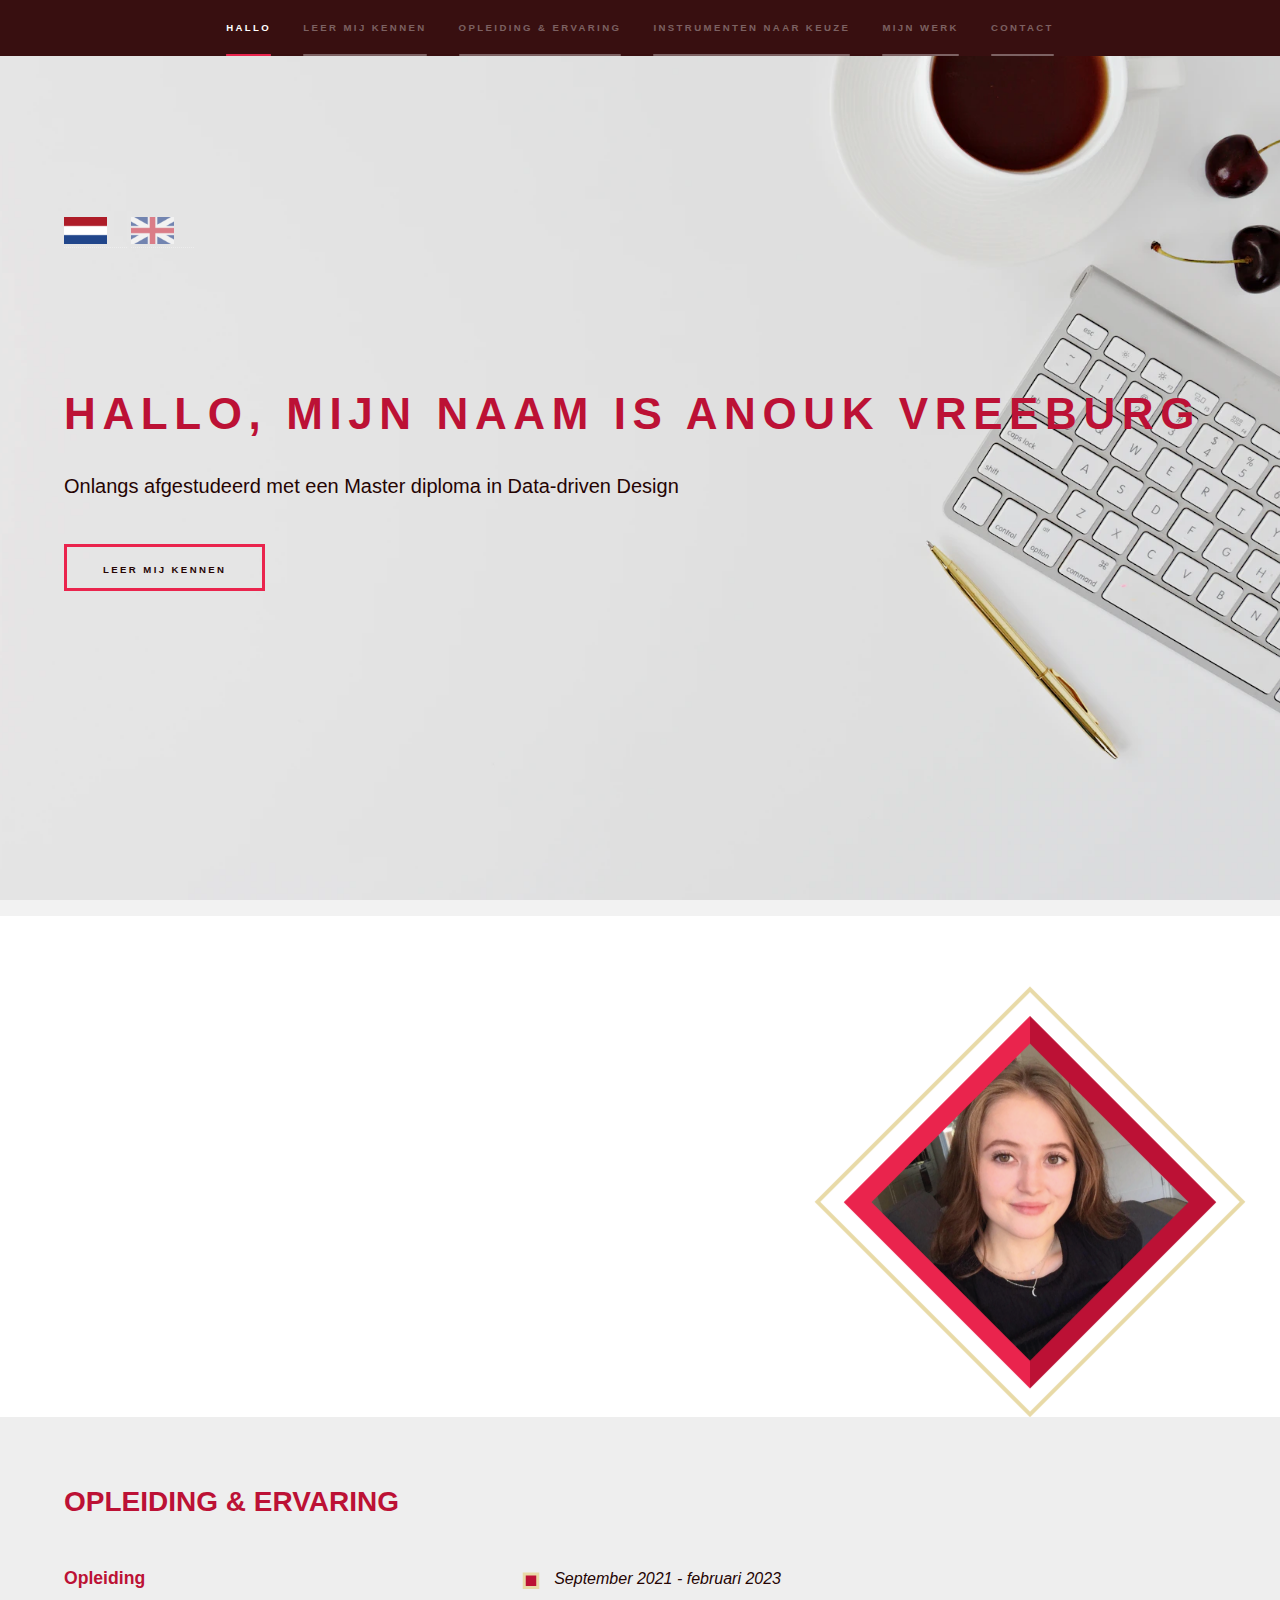
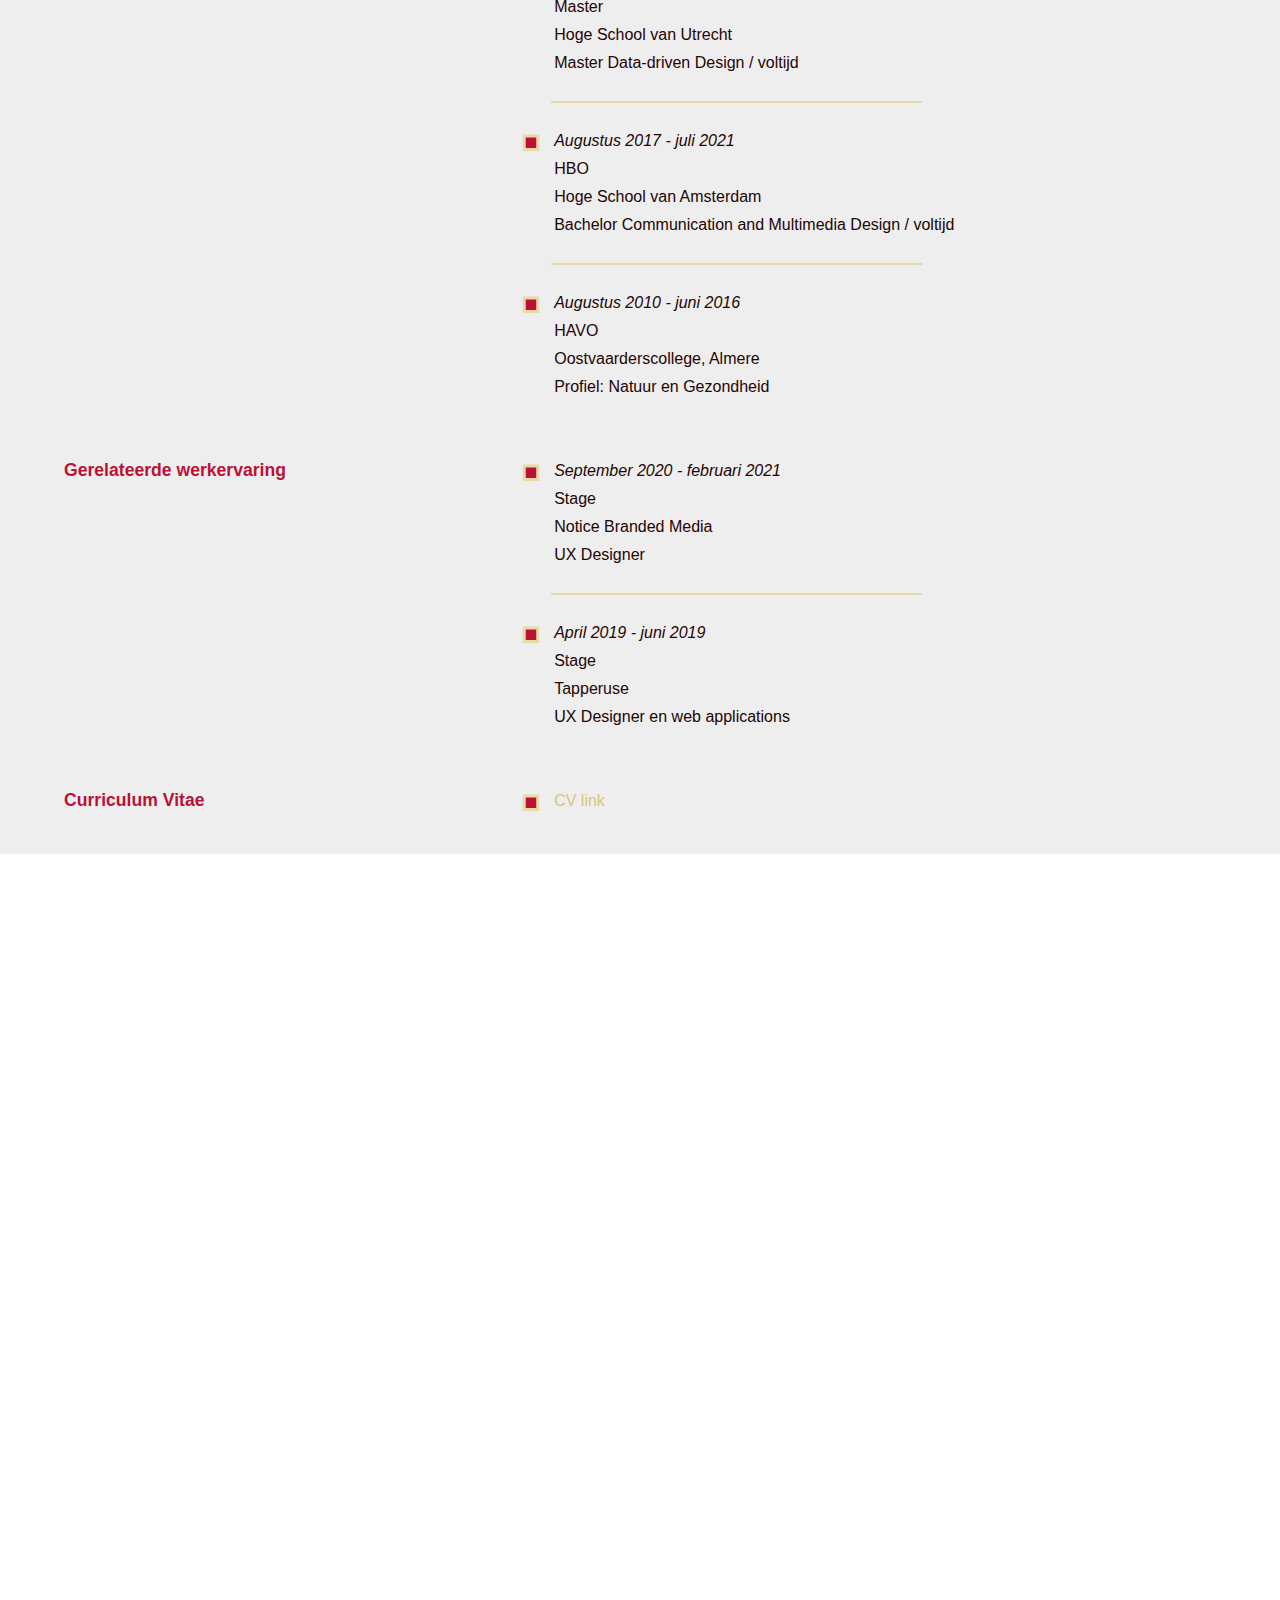
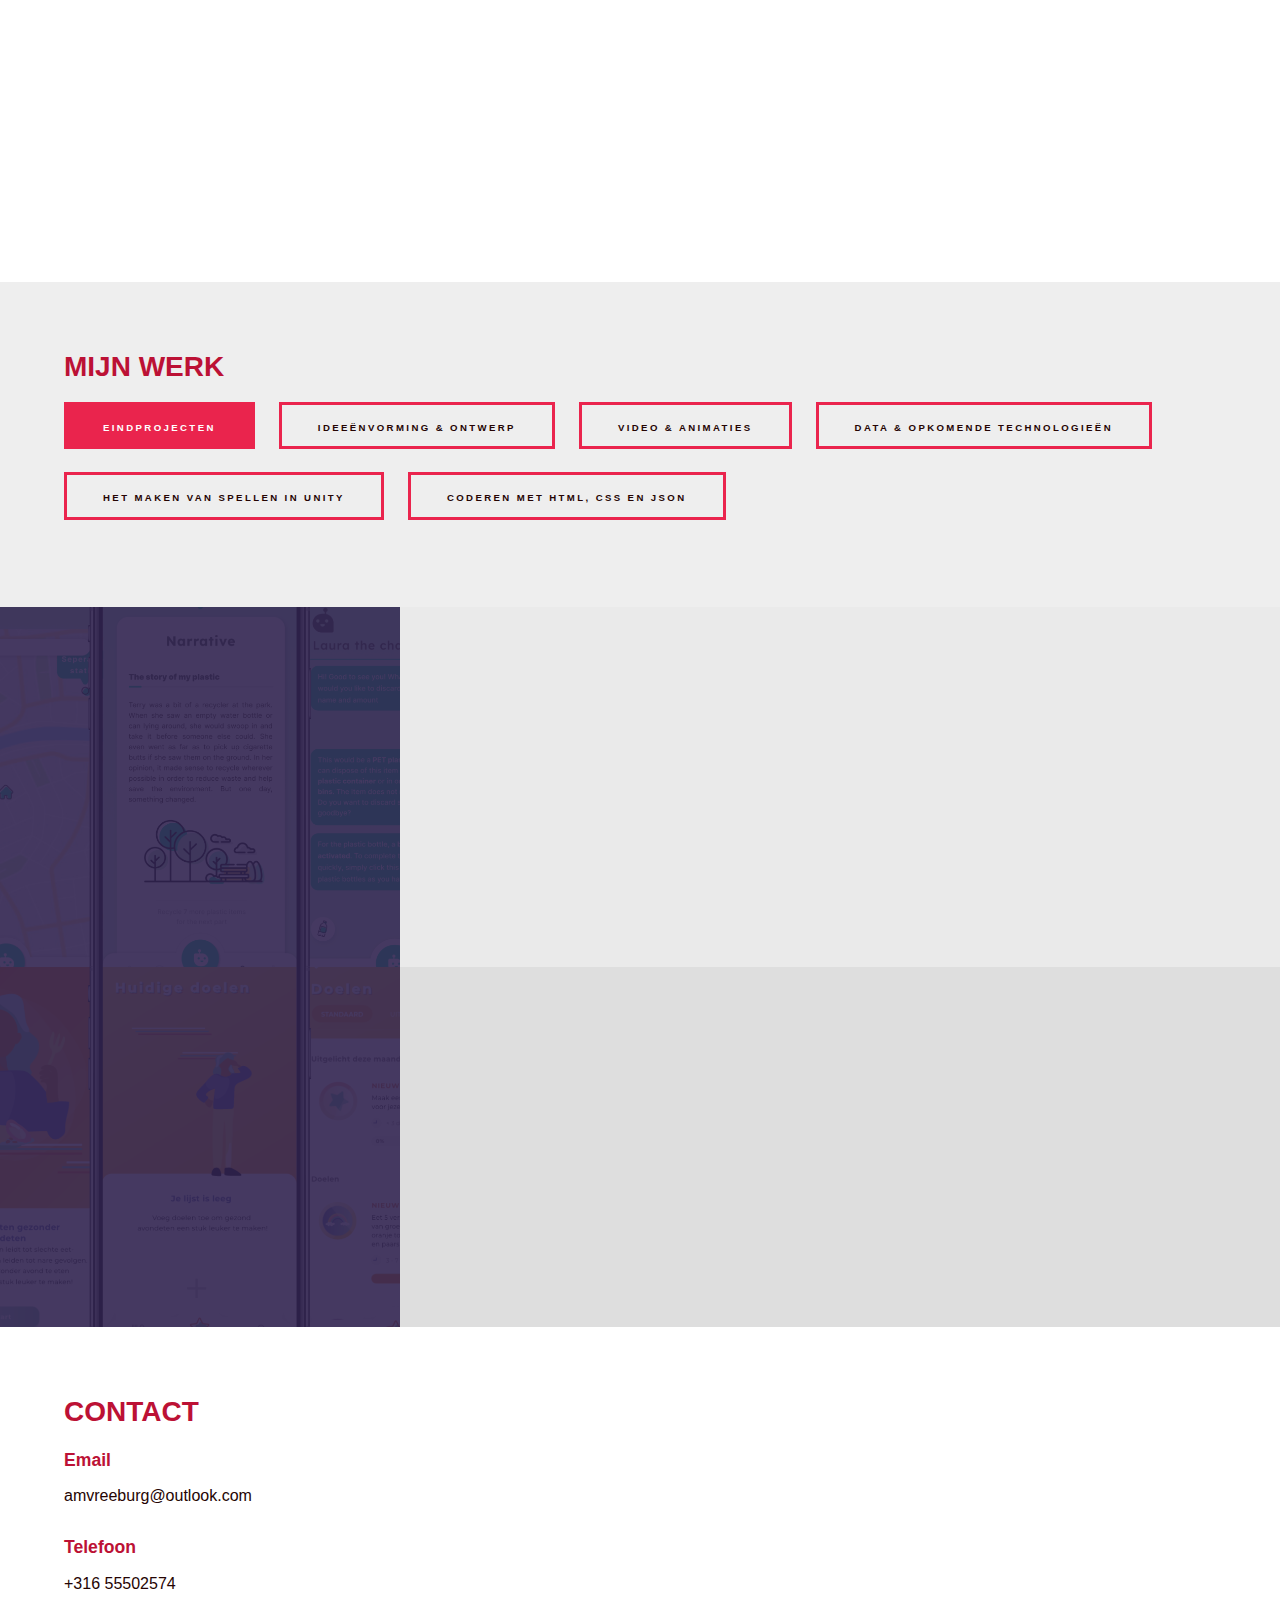
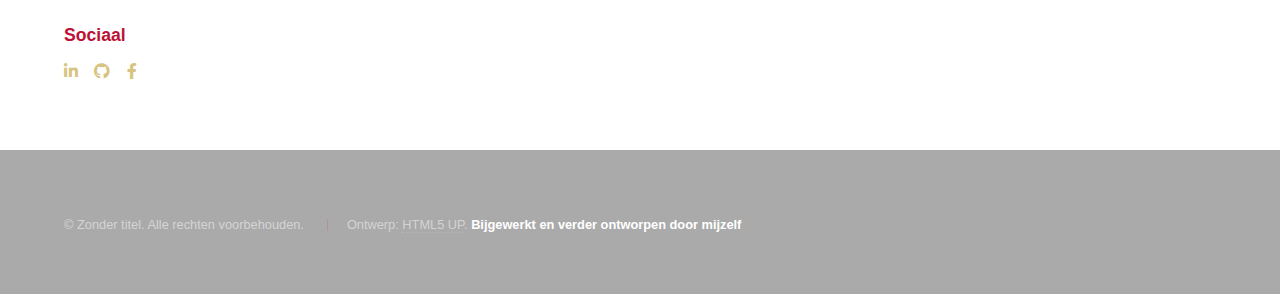
==== index.html @ 819e6b79 "Update index.html" ====
<!DOCTYPE HTML>
<!--
    Hyperspace by HTML5 UP
    html5up.net | @ajlkn
    Free for personal and commercial use under the CCA 3.0 license (html5up.net/license)
-->
<html lang="en">

<head>
    <title>Portfolio Anouk Vreeburg</title>
    <meta charset="utf-8" />
    <meta name="viewport" content="width=device-width, initial-scale=1" />
    <link rel="stylesheet" href="assets/css/main.css" />
    <noscript>
        <link rel="stylesheet" href="assets/css/noscript.css" /></noscript>
</head>

<body class="is-preload">

    <!-- Sidebar -->
    <section id="sidebar">

        <div class="inner">
            <nav>
                <ul>
                    <li><a href="#intro">Hallo</a></li>
                    <li><a href="#one">Leer mij kennen</a></li>
                    <li><a href="#two">Opleiding & ervaring</a></li>
                    <li><a href="#three">Instrumenten naar keuze</a></li>
                    <li><a href="#four">Mijn werk</a></li>
                    <li><a href="#five">Contact</a></li>
                </ul>
            </nav>
        </div>
    </section>

    <!-- Wrapper -->
    <div id="wrapper">

        <!-- Intro -->
        <section id="intro" class="wrapper style1 fullscreen fade-up">
            <div class="inner">

                <div class="divtaal">
                    <a href="index.html" class="taal"><img src="images/NL.png" width="43" height="27"></a>
                    <a href="indexEN.html" class="taal"><img src="images/EN.png" class="taalnoactive" width="43" height="27"></a>
                </div>

                <h1>HALLO, MIJN NAAM IS ANOUK VREEBURG</h1>
                <p>Onlangs afgestudeerd met een Master diploma in Data-driven Design</p>
                <ul class="actions">
                    <li><a href="#one" class="button scrolly">Leer mij kennen</a></li>
                </ul>
            </div>
        </section>

        <!-- One -->
        <section id="one" class="wrapper style2 spotlights">
            <section>
                <div class="content">
                    <div class="inner">
                        <h2>Leer mij kennen</h2>
                        <p>Ik heb een passie voor het creëren van visueel aantrekkelijke content met betrekking tot applicaties, websites, toegepaste games en opkomende technologieën zoals machine learning en virtual reality. Daarnaast geniet ik enorm van het analyseren en werken met data om intrigerende patronen te identificeren en toe te passen in mijn ontwerpen. Mijn interesse in media en technologie begon al op jonge leeftijd, van beelden en figuren tot verhalen en ontdekkingen. Naarmate ik ouder werd, groeide mijn nieuwsgierigheid naar deze onderwerpen alleen maar meer. Ik heb een Bachelor in Communication & Multimedia Design en een Master diploma in Data-driven Design behaald. Door praktische projecten op deze gebieden heb ik nieuwe vaardigheden opgedaan en geleerd hoe ik uitdagingen op creatieve en technische manieren kan aanpakken. Ik ben leergierig en enthousiast om deze gebieden verder te verkennen.</p>
                    </div>
                </div>
                <img src="images/pictureofme.png" class="image2" alt="" data-position="center center" />
                <!-- maybe make a gif that goes through different photos -->
            </section>
        </section>

        <section id="two" class="wrapper style20 spotlights">
            <section>
                <div class="content2">
                    <div class="inner">
                        <h2>OPLEIDING & ERVARING</h2><br>
                        <div class="grid">
                            <h3>Opleiding</h3>
                            <ul class="buttonstyle">
                                <li><em>September 2021 - februari 2023</em> <Br> Master <br> Hoge School van Utrecht <br> Master Data-driven Design / voltijd</li>
                                <hr>
                                <li><em>Augustus 2017 - juli 2021</em> <br> HBO <br> Hoge School van Amsterdam <br> Bachelor Communication and Multimedia Design / voltijd</li>
                                <hr>
                                <li><em>Augustus 2010 - juni 2016</em> <br> HAVO <br> Oostvaarderscollege, Almere <br> Profiel: Natuur en Gezondheid</li>
                            </ul>
                        </div><br><br>
                        <div class="grid">
                            <h3>Gerelateerde werkervaring</h3>
                            <ul class="buttonstyle">
                                <li><em>September 2020 - februari 2021</em> <br> Stage <br> Notice Branded Media <br> UX Designer</li>
                                <hr>
                                <li><em>April 2019 - juni 2019</em> <br> Stage <br> Tapperuse <br> UX Designer en web applications</li>                                
                            </ul>
                        </div><br><br>
                        <div class="grid">
                            <h3>Curriculum Vitae</h3>
                            <ul class="buttonstyle">
                                <li><a href="images/AnoukVreeburgCV.pdf" target="_blank">CV link</a></li>                           
                            </ul>
                        </div>
                    </div>
                </div>
            </section>
        </section>

        <!-- Two -->
        <section id="three" class="wrapper style3 fade-up">
            <div class="inner">
                <h2>INSTRUMENTEN NAAR KEUZE</h2>
                <div class="features">
                    <section>
                        <span class="icon solid major fa-chart-line"></span>
                        <h3>Data-driven</h3>
                        <p>Ik ben gefascineerd door het werken met <strong>data</strong> om te leren ontwerpen met de gebruikerservaring als focus. Het verkennen van grote datasets en het trekken van conclusies is zeer intrigerend. Ik heb ervaring met <strong>Python</strong>, waardoor ik efficiënter met data kan werken. Ik heb het gebruikt voor web scraping, machine learning en data-analyseprojecten, waardoor ik een beter begrip heb van hoe het werkt en hoe ik het in mijn voordeel kan gebruiken. Het biedt veel mogelijkheden om het ontwerp volledig te optimaliseren voor de klant.</p>      
                    </section>
                    <section>
                        <span class="icon solid major fa-edit"></span>
                        <h3>Ontwerp en video</h3>
                        <p>Ik gebruik graag creatieve programma's zoals <strong>Adobe Illustrator, Photoshop, After Effects, Figma en Blender</strong>. Deze tools helpen me om mijn creativiteit te uiten en verschillende ideeën en concepten te verkennen. Met Adobe maak ik mooie ontwerpen voor zowel app- als print design, en maak ik productvideo's en animaties. Figma gebruik ik om applicatieschermen met interacties te ontwerpen en te tonen, voor een complete UX/UI. Blender gebruik ik voor 3D-modellen en verschillende animaties. Al deze ontwerpen kan ik daarna vervolgens tonen op webapplicaties met <strong>HTML, CSS en JSON</strong>.</p>
                    </section>
                    <section>
                        <span class="icon solid major fa-gamepad"></span>
                        <h3>Unity</h3>
                        <p>Ik hou ervan om te werken met <strong>Unity</strong>, waar ik spellen en virtuele werelden kan creëren. Met behulp van de programmeertaal <strong>C#</strong>, kan ik mijn ideeën tot leven brengen, ongeacht hoe groot of klein ze zijn. Met Unity's krachtige engine en gebruikersvriendelijke interface, kan ik <strong>meeslepende 3D-werelden en ervaringen creëren</strong> die mijn doelgroep zullen opwinden en boeien. Ik ben altijd enthousiast om meer te leren over Unity en kijk ernaar uit om mijn volgende project te creëren!</p>
                    </section>
                    <section>
                        <span class="icon major fa-robot"></span>
                        <h3>Andere interesses</h3>
                        <p>Ik ben verder geïnteresseerd in de potentie van <strong>opkomende technologieën</strong> en de kansen die ze bieden. Met de snelle ontwikkeling van technologie ben ik voortdurend op zoek naar nieuwe manieren om het te gebruiken voor projecten die het leven van velen kunnen verbeteren. Ik ben gepassioneerd over het verkennen van nieuwe en innovatieve ideeën, en het is deze passie die mij drijft om de mogelijkheden van opkomende technologie te onderzoeken en te verkennen.</p>
                    </section>
                </div>
            </div>
        </section>


        <!-- Four -->
        <section id="four" class="wrapper style40 spotlights">  
            <div class="inner">
                <h2>MIJN WERK</h2>
                <ul class="ul2">
                        <li class="li2"><button onClick="myFunction()" id="jsbuttonbig" class="jsbuttonclicked"> Eindprojecten </button></li>
                        <li class="li2"><button onClick="myFunction5()" id="jsbuttondesign" class="jsbutton"> Ideeënvorming & ontwerp </button></li>
                        <li class="li2"><button onClick="myFunction6()" id="jsbuttonvideo" class="jsbutton"> Video & animaties </button></li>
                        <li class="li2"><button onClick="myFunction2()" id="jsbuttondata" class="jsbutton"> Data & opkomende technologieën </button></li>
                        <li class="li2"><button onClick="myFunction3()" id="jsbuttongames" class="jsbutton"> Het maken van spellen in Unity </button></li>
                        <li class="li2"><button onClick="myFunction4()" id="jsbuttoncode" class="jsbutton"> Coderen met HTML, CSS en Json </button></li>
                </ul>
            </div>
        </section>

        <!-- One -->
        <!-- Big Project -->
        <section id="uno" class="wrapper style4 spotlights">
            <section>
                <div class="image"><img src="images/PhotosWork/chatbotgraduation/chatbothomepage7.png" alt="" data-position="center center" /></div>
                <div class="content">
                    <div class="inner">
                        <h2 class="h2special">Data-gedreven Chatbot afstudeerproject</h2>
                        <p>Om jongvolwassenen te helpen hun plastic goed weg te gooien, heb ik voor mijn master afstudeerproject een data-driven persoonlijke chatbot applicatie gemaakt.</p>
                        <ul class="actions">
                            <li><button id="myBtn1" class="testa">Zie meer</button></li>
                        </ul>
                    </div>
                </div>
                <div id="myModal1" class="modal">
                    <!-- Modal content -->
                    <div class="modal-content">
                      <span class="close1">&times;</span>
                      <h2 class="h2special">Data-gedreven Chatbot afstudeerproject</h2>
                      <p><strong>Tijd die eraan besteed is:</strong> 20 weken, jaar 2 Master<br> 
                        <strong>Taal van het project:</strong> Engels<br> 
                        <strong>Hoeveel mensen hebben eraan gewerkt:</strong> 1<br></p>
                      <p>Voor mijn afstudeerproject moest ik een gegevensgestuurde toepassing maken die een probleem oploste. Ik koos voor een milieuvriendelijke aanpak en hielp jongeren om hun plastic producten op de juiste manier weg te gooien, in plaats van ze in de verkeerde container te gooien. Dit probleem zou kunnen worden verholpen met behulp van een slimme chatbot die in een applicatie is geïntegreerd. De chatbot zou de jongvolwassene helpen bij het verstrekken van informatie over hun plastic product, waaronder welk type plastic het is en waar het volgens de stadsvoorschriften moet worden weggegooid. De chatbot zou de gebruiker ook persoonlijke vragen stellen over waarom hij geeft om het milieu en andere gerelateerde meningen over het onderwerp. De antwoorden van de gebruiker zouden de chatbot helpen om de gebruiker beter te categoriseren, zodat hij een gepersonaliseerde gamificatiestrategie kan aanbieden die de gebruiker helpt om zijn plastic op de juiste manier weg te gooien. De categorieën zijn gebaseerd op onderzoek, waarin staat dat er zes verschillende redenen zijn waarom mensen recyclen: houding, subjectieve normen, gedragsintentie, kennis, morele normen en sociale druk. Als een gebruiker de chatbot vertelt dat hij milieuhandelingen verricht omdat hij het anderen heeft zien doen, krijgt hij op dat gebied een gamification-aanpak. Elke categorie kan worden gekoppeld aan een op onderzoek gebaseerde gamificatiestrategie. Attitude → puntensysteem, subjectieve normen → leaderbord, waargenomen gedragscontrole → badges, kennis → narratief, morele normen → beloningen, sociale druk → teams. Als de chatbot meer detecteert, kan de gebruiker worden onderworpen aan meerdere vormen van gamification. Daardoor verbetert het programma voortdurend de gebruikerservaring op basis van gebruikersgegevens, waardoor het een succesvol datagestuurd product wordt. Bovendien biedt de applicatie informatie over verschillende soorten plastic, hoe het op hun locatie werkt en mogelijkheden om het recyclingproces te versnellen. Meer informatie over het onderzoek en het gehele project is te vinden in de onderstaande papers.</p>
                      <a href="images/PhotosWork/chatbotgraduation/AcademicPaperAnoukGraduationDDD.pdf" target="_blank">Academisch document</a><br>
                      <a href="images/PhotosWork/chatbotgraduation/TechnicalPaperAnoukGraduationDDD.pdf" target="_blank">Technisch document</a><br>
                      <a href="https://www.figma.com/proto/wkhQ5pmB53R3BVS1XPd66O/Graduation-3?page-id=0%3A1&node-id=216%3A585&viewport=162%2C240%2C0.02&scaling=scale-down&starting-point-node-id=216%3A585&show-proto-sidebar=1" target="_blank">Figma link prototype</a>
                      <br><br>
                      <iframe class="modalphotosvideo" src="https://www.youtube.com/embed/QDTIuTN14yU" title="YouTube video player" frameborder="0" allow="accelerometer; autoplay; clipboard-write; encrypted-media; gyroscope; picture-in-picture; web-share" allowfullscreen></iframe><br>
                      <img src="images/PhotosWork/chatbotgraduation/code.png" class="modalphotos2"/><br>
                      <img src="images/PhotosWork/chatbotgraduation/introscreens.png" class="modalphotos"/><br>
                      <img src="images/PhotosWork/chatbotgraduation/gamificationscreens.png" class="modalphotos"/><br>
                      <img src="images/PhotosWork/chatbotgraduation/chatbotscreens.png" class="modalphotos"/><br>
                      <img src="images/PhotosWork/chatbotgraduation/knowandmap.png" class="modalphotos"/>
                    </div>
                </div>
            </section>
            <section>
                <div class="image"><img src="images/PhotosWork/foodles/homepagefoodles7.png" alt="" data-position="center center" /></div>
                <div class="content">
                    <div class="inner">
                        <h2 class="h2special">Het afstudeerproject; Foodles</h2>
                        <p>Voor mijn bachelor afstudeerproject heb ik een interactieve applicatie gemaakt om studenten te motiveren voedzamer te koken.</p>
                        <ul class="actions">
                            <li><button id="myBtn2">Zie meer</button></li>
                        </ul>
                    </div>
                </div>
                <div id="myModal2" class="modal"> 
                    <div class="modal-content">
                      <span class="close2">&times;</span>
                      <h2 class="h2special">Het afstudeerproject; Foodles</h2>
                      <p><strong>Tijd die eraan besteed is:</strong> Ongeveer 20 weken, jaar 4 Bachelor<br> 
                        <strong>Taal van het project:</strong> Nederlands<br> 
                        <strong>Hoeveel mensen hebben eraan gewerkt:</strong> 1<br></p>
                      <p>Voor mijn afstudeerproject moest ik een probleem oplossen met een mediakanaal. Het probleem dat ik wilde aanpakken waren de onvoldoende kookmanieren van een student. Ik wilde overhaaste, schadelijke magnetronmaaltijden verminderen en studenten aanmoedigen gezonder te koken. Nadat de uitdaging was vastgesteld, was er veel ideeëngeneratie, onderzoek, feedback en testen om tot een samenhangend concept en ontwerp te komen. Uiteindelijk richt de applicatie zich op het inspireren van de student door middel van gamification. Eenvoudig gezegd biedt de app kooktaken, een keuze aan recepten, variërend van eenvoudig en snel tot moeilijk en tijdrovend, toont op verschillende manieren de voortgang, er kunnen badges worden verdiend, vrienden kunnen helpen en meedoen aan het avontuur, en er kan een boodschappenlijst worden opgesteld.</p>
                      <a href="https://spangled-guide-947.notion.site/Design-Rationale-4f44331d0e1e475ea022f48d8f3eebc7" target="_blank">Design Rationale</a><br>
                      <a href="https://spangled-guide-947.notion.site/Product-Biografie-3474a4bb50964bb2b0175a09f0bc5e0a" target="_blank">Product Biografie</a><br>
                      <a href="https://xd.adobe.com/view/b88ff9ac-8249-4459-96fa-178065c4f682-eddc/" target="_blank">Adobe link prototype</a><br>
                      <br>
                      <video class="modalphotos" controls>
                        <source src="images/PhotosWork/foodles/foodlesVideo.mp4" type="video/mp4">
                      </video>
                      <img src="images/PhotosWork/foodles/foodles1.png" class="modalphotos"/>
                      <img src="images/PhotosWork/foodles/foodles2.png" class="modalphotos"/>
                      <img src="images/PhotosWork/foodles/foodles3.png" class="modalphotos"/>
                    </div>
                </div>
            </section>
        </section>

        <!-- Data -->
        <section id="dos" class="wrapper style4 spotlights">
            <section>
                <div class="image"><img src="images/PhotosWork/musicalthing/musicalaihomepage.png" alt="" data-position="center center" /></div>
                <div class="content">
                    <div class="inner">
                        <h2 class="h2special">Data en AI gebruiken om muziek te maken</h2>
                        <p>Door het opschonen van gegevens, Artificial Intelligence en het RNN-LSTM model toe te passen, kon ik een nieuw gegenereerd muziekblad construeren.</p>
                        <ul class="actions">
                            <li><button id="myBtn6">Zie meer</button></li>
                        </ul>
                    </div>
                </div>
                <div id="myModal6" class="modal">
                    <div class="modal-content">
                      <span class="close6">&times;</span>
                      <h2 class="h2special">Data en AI gebruiken om muziek te maken</h2>
                       <p><strong>Tijd die eraan besteed is:</strong> 10 weken, jaar 1 Master<br> 
                            <strong>Taal van het project:</strong> Engels<br> 
                            <strong>Hoeveel mensen hebben eraan gewerkt:</strong> 1<br></p>
                      <p>Voor de les machinaal leren was ik van plan muziek te maken met behulp van Artificial Intelligence en het RNN-LSTM model. Dit project is opgedeeld in vier stappen: gegevensverzameling, gegevensopschoning, modelconstructie en modelevaluatie. Ik wilde jazzmuziek maken, namelijk een jazzplaat. Om te beginnen verwierf ik een aanzienlijk aantal jazznummers. In de tweede fase, data cleaning, vergeleek ik jazz songs op basis van parameters als tempo, aantal maten, stijl en dichtheid. Ik heb mijn dataset jazzmuziek opgeschoond door alleen jazzsongs op te nemen die in al deze categorieën overeenkwamen, zodat het model later een hogere slagingskans zou hebben. Dit model staat bekend als RNN-LSTM. Dit model kan de volgende noot in een melodie voorspellen. Door vergelijkbare jazznummers te lezen, kan het raden welke noot de volgende zal zijn, wat resulteert in een nieuwe noot aan het eind. Door deze procedure te herhalen kan een geheel nieuwe melodie ontstaan, en dus een liedje. Ik raad aan dit duidelijker te lezen in mijn GitHub ipnyb bestanden, want die behandelen de hele procedure in detail, inclusief preprocessing, codering, sequence creation, mapping, converting, training, layering, en produceren.</p>
                      <a href="https://github.com/vreebua/fundamentals_of_machine_learning/blob/main/anouk_endassignment_LSTM_jazzsongs/DatasetAndExploring.ipynb" target="_blank">Dataset en verkenning (ipynb)</a><br>
                      <a href="https://github.com/vreebua/fundamentals_of_machine_learning/blob/main/anouk_endassignment_LSTM_jazzsongs/BuildingTheModel.ipynb" target="_blank">Het model bouwen (ipynb)</a><br>
                      <a href="https://github.com/vreebua/fundamentals_of_machine_learning/tree/main/anouk_endassignment_LSTM_jazzsongs" target="_blank">Github pagina</a><br>
                      <br>
                      <img src="images/PhotosWork/musicalthing/ipynbexample1.png" class="modalphotos"/>
                      <p>Een betere kijk is te vinden in de (ipynb) links</p>
                    </div>
                </div>
            </section>
            <section>
                <div class="image"><img src="images/PhotosWork/movierecommenderAI/homepagemovierecommender.png" alt="" data-position="center center" /></div>
                <div class="content">
                    <div class="inner">
                        <h2 class="h2special">Artificial Intelligence film aanrader</h2>
                        <p>Sommige code beveelt films aan op basis van de meest recente Twitter tweets van de gebruiker met behulp van Artificial Intelligence en API's.</p>
                        <ul class="actions">
                            <li><button id="myBtn3">Zie meer</button></li>
                        </ul>
                    </div>
                </div>
                <div id="myModal3" class="modal">
                    <div class="modal-content">
                      <span class="close3">&times;</span>
                      <h2 class="h2special">Artificial Intelligence film aanrader</h2>
                      <p><strong>Tijd die eraan besteed is:</strong> 10 weken, jaar 3 Bachelor<br> 
                        <strong>Taal van het project:</strong> Nederlands<br> 
                        <strong>Hoeveel mensen hebben eraan gewerkt:</strong> 1<br></p>
                      <p>Mijn eerste kennismaking met Artificial Intelligence was via mijn project AI Movie Recommender. Het primaire doel van de opdracht was om zoveel mogelijk te leren over deze opkomende technologie, maar met als einddoel het maken van een product. Na het leren over de technologie en het brainstormen over ideeën, is het eindresultaat een website (zonder visuals) die de gebruiker helpt bij het selecteren van een Netflix film of show op basis van hun meest recente Twitter posts. De AI kon met behulp van Google Natural Language en een Twitter API Twitter posts lezen en uit de tekst opmaken wat voor emotie de gebruiker voelde en waar het onderwerp van hun post over ging. "Ik ben opgewonden over deze bruiloft", bijvoorbeeld, zou de AI vertellen dat "opgewonden" een positief woord is en "bruiloft" een onderwerp. Vervolgens scant de AI de Netflix-database op films of series, en de tags die ze geven, die gerelateerd kunnen worden aan de ontdekte emoties en woorden, om ze aan te bevelen.</p>
                      <a href="https://www.notion.so/Design-Rationale-b5b79c1df37c4842b5fbafb5ba281c90" target="_blank">Design Rationale</a><br>
                      <a href="https://www.notion.so/Product-Biografie-fa58ce88947c43fca41a6ab7b44b3672" target="_blank">Product Biografie</a><br>
                      <br>
                      <img src="images/PhotosWork/movierecommenderAI/AI_POSTER_page-0001.jpg" class="modalphotos"/>
                    </div>
                </div>
            </section>
            <section>
                <div class="image"><img src="images/PhotosWork/npo/npohomepage.png" alt="" data-position="center center" /></div>
                <div class="content">
                    <div class="inner">
                        <h2 class="h2special">Recommender systemen en NFT's voor NPO</h2>
                        <p>De NPO Start applicatie hypothetisch transformeren met opkomende technologieën om het zwakkere publiek te bereiken.</p>
                        <ul class="actions">
                            <li><button id="myBtn24">Zie meer</button></li>
                        </ul>
                    </div>
                </div>
                <div id="myModal24" class="modal">
                    <div class="modal-content">
                      <span class="close24">&times;</span>
                      <h2 class="h2special">Recommender systemen en NFT's voor NPO</h2>
                      <p><strong>Tijd die eraan besteed is:</strong> 10 weken, jaar 1 Master<br> 
                        <strong>Taal van het project:</strong> Engels<br> 
                        <strong>Hoeveel mensen hebben eraan gewerkt:</strong> 5<br></p>
                      <p>Voor dit project moesten we samenwerken om een gevestigde organisatie te verheffen met behulp van opkomende technologieën. Ons bedrijf was de NPO, en onze opkomende technologieën waren recommender systemen en NFT's. Na een gesprek met de NPO zelf, leerden we over de overtuigingen van de NPO, de belangrijkste doelstellingen en het onderscheid tussen doelgroepen. We konden hypothetisch nieuwe technologieën ontwerpen en opnemen in hun NPO-systeem, gericht op enkele van hun zwakkere doelgroepen voor een grotere betrokkenheid, terwijl toch al hun idealen en ontwerpprincipes werden nageleefd. Beide technologieën werden geïntegreerd in hun NPO Start-applicatie.</p>
                      <a href="images/PhotosWork/npo/Endthingie.pdf" target="_blank">Project PDF</a><br><br>
                      <img src="images/PhotosWork/npo/NPOschermen1.png" class="modalphotos"/>
                      <img src="images/PhotosWork/npo/NPOschermen2.png" class="modalphotos"/>
                      <img src="images/PhotosWork/npo/Storyboard-NFTconcept.jpg" class="modalphotos"/>
                    </div>
                </div>
            </section>
            <section>
                <div class="image"><img src="images/PhotosWork/webscrapingtwitch/webscrapingphoto.png" alt="" data-position="center center" /></div>
                <div class="content">
                    <div class="inner">
                        <h2 class="h2special">Webscraping data van Twitch</h2>
                        <p>Mijn eerste dataproject bestond uit het verkrijgen van gegevens van een website en het leren verzamelen, begrijpen en doorgeven van alles wat ik erover kon vinden om te beginnen met het lezen van en werken met gegevens.</p>
                        <ul class="actions">
                            <li><button id="myBtn5">Zie meer</button></li>
                        </ul>
                    </div>
                </div>
                <div id="myModal5" class="modal">
                    <div class="modal-content">
                      <span class="close5">&times;</span>
                      <h2 class="h2special">Webscraping data van Twitchh</h2>
                      <p><strong>Tijd die eraan besteed is:</strong> 3 weken, yaar 1 Master<br> 
                        <strong>Taal van het project:</strong> Engels<br> 
                        <strong>Hoeveel mensen hebben eraan gewerkt:</strong> 1<br></p>
                      <p>Mijn eerste dataproject bestond uit het verkrijgen van gegevens van een website en het leren verzamelen, begrijpen en doorgeven van alles wat ik erover kon vinden om te beginnen met het lezen van en werken met gegevens. Twitch was de site die ik gebruikte, en ik gebruikte Python en API's om gegevens te schrapen om te kijken naar verschillen tussen mannelijke en vrouwelijke streamers, verschillen in categorieën, en andere gerelateerde kenmerken. Tot slot koos ik geschikte grafieken om de geleerde feiten te illustreren.</p>
                      <a href="images/PhotosWork/webscrapingtwitch/Extended abstract Twitch diversity - Anouk Vreeburg.pdf" target="_blank">Project PDF</a><br>
                      <a href="https://github.com/vreebua/WebscrapingOfTwitch" target="_blank">Github pagina</a><br>
                      <br>
                      <img src="images/PhotosWork/webscrapingtwitch/webscrapingphoto.png" class="modalphotos"/>
                    </div>
                </div>
            </section>
            <section>
                <div class="image"><img src="images/PhotosWork/doorwayeffect/homepagedoorway.png" alt="" data-position="center center" /></div>
                <div class="content">
                    <div class="inner">
                        <h2 class="h2special">Internet of Things Doorway Effect Helper</h2>
                        <p>Een internet of things doorway assistant om gebruikers te helpen bij het onthouden van hun spullen bij het verlaten van hun huis.</p>
                        <ul class="actions">
                            <li><button id="myBtn7">Zie meer</button></li>
                        </ul>
                    </div>
                </div>
                <div id="myModal7" class="modal">
                    <div class="modal-content">
                      <span class="close7">&times;</span>
                      <h2 class="h2special">Internet of Things Doorway Effect Helper</h2>
                      <p><strong>Tijd die eraan besteed is:</strong> 3 weken, jaar 1 Master<br> 
                        <strong>Taal van het project:</strong> Engels<br> 
                        <strong>Hoeveel mensen hebben eraan gewerkt:</strong> 1<br></p>
                      <p>Voor dit project werd een tijdsbestek van drie weken vastgesteld, met als doel snel inzicht te krijgen in een nieuwe technologie in ontwikkeling en hoe deze een probleem kan oplossen. Mijn gekozen technologie was het Internet der Dingen (IoT), waarmee ik werkte in het Arduino-programma met behulp van een Arduino-bord. Het probleem dat ik koos staat bekend als het voordeureffect. Wanneer iemand de voordeur uitloopt, kan er een psychologische gebeurtenis plaatsvinden die bekend staat als het doorgangseffect, waardoor ze vergeten waarom ze door de deur zijn gelopen en of ze al hun bezittingen hebben meegenomen. Met behulp van IoT werden meerdere sensoren ingezet om gegevens uit te lezen en de gebruiker te helpen alarmeren en herinneren aan zijn spullen als hij naar buiten gaat. Het detecteren van data beweging bij de voordeur, het geven van visuele en audio herinneringen aan de gebruiker, en knoppen om hindernissen te overwinnen of de voordeur wordt gebruikt voor andere doeleinden zijn allemaal mogelijk.</p>
                      <a href="images/PhotosWork/doorwayeffect/StateOfTheArtTechnologyAnoukVreeburg.pdf" target="_blank">Project PDF</a><br><br>
                      <img src="images/PhotosWork/doorwayeffect/ArduinoThree.png" class="modalphotos2"/>
                      <img src="images/PhotosWork/doorwayeffect/TheEndThing.png" class="modalphotos3"/><br>
                      <img src="images/PhotosWork/doorwayeffect/TheKey.png" class="modalphotos3"/>
                    </div>
                </div>
            </section>
            <section>
                <div class="image"><img src="images/PhotosWork/malwaredetection/homepagemalware.png" alt="" data-position="center center" /></div>
                <div class="content">
                    <div class="inner">
                        <h2 class="h2special">Internet of Things Mobile Malware Detecter</h2>
                        <p>Een experiment waarbij een mobiele telefoon wordt gekoppeld aan Internet of Things sensoren om te helpen bepalen of er malware op de telefoon aanwezig is.</p>
                        <ul class="actions">
                            <li><button id="myBtn4">Zie meer</button></li>
                        </ul>
                    </div>
                </div>
                <div id="myModal4" class="modal">
                    <div class="modal-content">
                      <span class="close4">&times;</span>
                      <h2 class="h2special">Internet of Things Mobile Malware Detecter</h2>
                      <p><strong>Tijd die eraan besteed is:</strong> 3 weken, jaar 1 Master<br> 
                        <strong>Taal van het project:</strong> Engels<br> 
                        <strong>Hoeveel mensen hebben eraan gewerkt:</strong> 1<br> </p>
                      <p>Dit project kreeg een kort tijdsbestek van drie weken. Het doel van deze opdracht was om snel een nieuwe opkomende technologie onder de knie te krijgen. Na wat brainstormen ontstond het idee dat malware op een mobiele telefoon kan worden gedetecteerd met behulp van het Internet of Things (IoT). Als een mobiele telefoon besmet raakt met malware, kan hij verschillende symptomen vertonen, waaronder een hoge temperatuur. Ik dacht de twee te verbinden omdat het IoT bekend staat om zijn vermogen om bepaalde sensoren te identificeren en die gegevens onmiddellijk door te geven. Daarom gebruikte ik een applicatie om een verbinding op te zetten tussen een oude mobiele telefoon en mijn Arduino-bord. Deze verbinding las en rapporteerde voortdurend de temperatuur van de telefoon. De telefoon was geïnfecteerd geraakt met malware. Als het Arduino-bord vreemde vonken van hogere temperatuur in de telefoon detecteert, waarschuwt het de gebruiker met behulp van andere IoT-producten die via geluid en visueel kunnen communiceren.</p>
                      <a href="images/PhotosWork/malwaredetection/ProjectDiaryAnouk.pdf" target="_blank">Project PDF</a><br><br>
                      <img src="images/PhotosWork/malwaredetection/arduinosetupmalware.jpg" class="modalphotos2"/>
                      <img src="images/PhotosWork/malwaredetection/fotomalwarething.jpg" class="modalphotos2"/><br>
                      <img src="images/PhotosWork/malwaredetection/keychainsfigma.jpg" class="modalphotos"/>
                    </div>
                </div>
            </section>
            <section>
                <div class="image"><img src="images/PhotosWork/failgraduation/homepageAR.png" alt="" data-position="center center" /></div>
                <div class="content">
                    <div class="inner">
                        <h2 class="h2special">DataSee, een Augmented Reality applicatie</h2>
                        <p>Een Augmented Reality data working applicatie die jongvolwassenen bewuster maakt van hoeveel persoonlijke gegevens zij besteden aan hun applicaties en hoe schadelijk dit kan zijn.</p>
                        <ul class="actions">
                            <li><button id="myBtn8">Zie meer</button></li>
                        </ul>
                    </div>
                </div>
                <div id="myModal8" class="modal">
                    <div class="modal-content">
                      <span class="close8">&times;</span>
                      <h2 class="h2special">DataSee, een Augmented Reality applicatie</h2>
                      <p><strong>Tijd die eraan besteed is:</strong> 10 weken, jaar 1 Master<br> 
                        <strong>Taal van het project:</strong> Engels<br> 
                        <strong>Hoeveel mensen hebben eraan gewerkt:</strong> 1<br></p>
                      <p>DataSee is een Augmented Reality (AR) applicatie die jongvolwassenen bewuster maakt van hoeveel persoonlijke gegevens zij besteden aan hun apps en hoe schadelijk dat kan zijn. Het is in staat om hun gegevens op een leuke, boeiende en interactieve manier terug te laten zien door dagelijks hun schermtijdgegevens te verzamelen. Nadat het programma toestemming heeft gegeven om schermtijdgegevens te verzamelen, ziet de gebruiker zijn eigen applicatiegebruik terug in de vorm van gegevensblokken, die van dag tot dag kunnen veranderen. Bovendien heeft elke datablob van een toepassing een andere kleur, die de gebruiker aangeeft of deze toepassing al dan niet veilig is om persoonlijke gegevens op vrij te geven, of dat deze gemakkelijk vatbaar is voor aanvallen van hackers. Het programma breidt dit thema uit met onderdelen zoals wat er met hun gegevens zou gebeuren als een hacker de applicatie zou aanvallen, vragen en quizzen over online veiligheid, en meer diepgaande informatie over elke applicatie en hoe ze veiliger met hun gegevens kunnen omgaan.</p>
                      <a href="images/PhotosWork/failgraduation/AcademicPaperAnoukVreeburgDDD.pdf" target="_blank">Academisch document</a><br>
                      <a href="images/PhotosWork/failgraduation/TechnicalDocumentAnoukVreeburgDDD.pdf" target="_blank">Technisch document</a><br><br>
                      <img src="images/PhotosWork/ARdata/datathings.png" class="modalphotos"/>
                      <img src="images/PhotosWork/ARdata/screens1.png" class="modalphotos"/>
                      <img src="images/PhotosWork/ARdata/screens2.png" class="modalphotos"/>
                      <img src="images/PhotosWork/ARdata/screens3.png" class="modalphotos"/>
                      <img src="images/PhotosWork/ARdata/allthelevels.png" class="modalphotos3"/>
                      <img src="images/PhotosWork/ARdata/thefoursides.png" class="modalphotos3"/>
                    </div>
                </div>
            </section>
        </section>

        <!-- Coding -->
        <section id="quatro" class="wrapper style4 spotlights">
            <section>
                <div class="image"><img src="images/PhotosWork/codingofhvanawebsite/homepagehvana.png" alt="" data-position="center center" /></div>
                <div class="content">
                    <div class="inner">
                        <h2 class="h2special">Website ontwerp en ontwikkeling</h2>
                        <p>De website van HvanA moest opnieuw ontworpen en gecodeerd worden in een responsive layout.</p>
                        <ul class="actions">
                            <li><button id="myBtn9">Zie meer</button></li>
                        </ul>
                    </div>
                </div>
                <div id="myModal9" class="modal">
                    <div class="modal-content">
                      <span class="close9">&times;</span>
                      <h2 class="h2special">Website ontwerp en ontwikkeling</h2>
                      <p><strong>Tijd die eraan besteed is:</strong> Een paar weken, jaar 2 Bachelor<br> 
                        <strong>Taal van het project:</strong> Nederlands<br> 
                        <strong>Hoeveel mensen hebben eraan gewerkt:</strong> 1<br></p>
                      <p>Na het ontwerp van de lay-out van de website ben ik in Visual Code aan de slag gegaan met HTML, CSS en Javascript om een responsive en interactief werkende website te maken.</p>
                      <a href="https://github.com/vreebua/frontend-responsive-design/tree/master/EindCodeAnoukFrontEnd" target="_blank">Github pagina</a><br> 
                      <br>
                      <img src="images/PhotosWork/codingofhvanawebsite/hvanAwebsite3.png" class="modalphotos"/>
                    </div>
                </div>
            </section>
            <section>
                <div class="image"><img src="images/PhotosWork/sleepModule/sleepModuleHomepage.png" alt="" data-position="center center" /></div>
                <div class="content">
                    <div class="inner">
                        <h2 class="h2special">SleepModule project</h2>
                        <p>Een samenwerkingsproject waarin veel taken werden verdeeld om een oplossing te creëren om mensen te helpen sneller in slaap te vallen; mijn rol was het maken van de marketingwebsite.</p>
                        <ul class="actions">
                            <li><button id="myBtn11">Zie meer</button></li>
                        </ul>
                    </div>
                </div>
                <div id="myModal11" class="modal">
                    <div class="modal-content">
                      <span class="close11">&times;</span>
                      <h2 class="h2special">SleepModule project</h2>
                      <p><strong>Tijd die eraan besteed is:</strong> Ongeveer 10 weken, jaar 1 Bachelor<br> 
                        <strong>Taal van het project:</strong> Nederlands<br> 
                        <strong>Hoeveel mensen hebben eraan gewerkt:</strong> 4<br></p>
                      <p>Elk lid van het team kreeg een verantwoordelijkheid toegewezen voor een groepsproject waarin een creatieve oplossing voor een probleem moest worden tentoongesteld op een marketingwebsite. Het probleem in dit scenario was mensen te helpen die moeilijk in slaap vallen. Mijn rol was website maker en programmeur. Ik maakte de website met Wordpress en HTML & CSS, globaal ontworpen voor een laptopscherm.</p>
                      <br>
                      <img src="images/PhotosWork/sleepModule/sleepmodule5photos.png" class="modalphotos"/>
                    </div>
                </div>
            </section>
        </section>

        <!-- Games -->
        <section id="tres" class="wrapper style4 spotlights">
            <section>
                <div class="image"><img src="images/PhotosWork/knightgame/knightGameHomepage.png" alt="" data-position="center center" /></div>
                <div class="content">
                    <div class="inner">
                        <h2 class="h2special">Het 3D verhaal gedreven spel Schildknaap</h2>
                        <p>Tijdens mijn minor gamedesign heb ik met mijn team een 3D story game gemaakt. Mijn rol in dit project was gamedesigner met wat programmering.</p>
                        <ul class="actions">
                            <li><button id="myBtn14">Zie meer</button></li>
                        </ul>
                    </div>
                </div>
                <div id="myModal14" class="modal">
                    <div class="modal-content">
                      <span class="close14">&times;</span>
                      <h2 class="h2special">Het 3D verhaal gedreven spel Schildknaap</h2>
                      <p><strong>TTijd die eraan besteed is:</strong> Ongeveer 10 weken, game minor, jaar 3 Bachelor<br> 
                        <strong>Taal van het project:</strong> Nederlands<br> 
                        <strong>Hoeveel mensen hebben eraan gewerkt:</strong> 5<br></p>
                      <p>Dit spel is gemaakt in een team van vijf personen tijdens de minor Applied Game Design. Iedereen in ons team had een specifieke rol, waarbij de mijne de lead game designer en zijprogrammeur was. Het spel is bedoeld voor leerlingen vanaf twaalf jaar die een bezoek brengen aan een historisch museum. Het doel van dit spel is om in een beperkte tijd zoveel mogelijk te verzamelen om een verhaal verder te brengen. In level 1, bijvoorbeeld, bezoek je als 3D-ridder een kasteel en moet je voorwerpen zoals zwaarden, paarden, touw en wielen verwerven. Tenminste, als je ze allemaal kunt vinden. Als de timer afloopt, kun je de verzamelde spullen gebruiken om een verhaal te bouwen. Hoe meer voorwerpen je verzamelt, hoe groter de kans dat je een meeslepend verhaal kunt maken. Bijvoorbeeld: "de ridder moet het opnemen tegen een beer; welk wapen gebruiken ze?" Als er een zwaard is verzameld, kan dat worden gebruikt om het verloop van het verhaal te veranderen. Er zijn in totaal drie levels, en de plot vordert met elk level. De verhaallijn van het verhaal speelt zich af in de middeleeuwen, waardoor de doelgroep op een boeiende manier kennis kan maken met de geschiedenis. Je triomfeert als je het verhaal met succes voltooit. Als je te weinig voorwerpen verzamelt, kunnen kritieke stappen in het spel worden overgeslagen of verkeerd beantwoord, waardoor je de finish niet bereikt en opnieuw moet beginnen.</p>
                      <a href="https://www.notion.so/Design-Rationale-bca71147dc0242f1948e2dd36facafce" target="_blank">Design Rationale & Product Biografie</a><br>
                      <a href="https://github.com/rico1136/Project3Team5" target="_blank">Github pagina</a><br><br>
                      <img src="images/PhotosWork/knightgame/knightGame2.png" class="modalphotos"/>
                    </div>
                </div>
            </section>
            <section>
                <div class="image"><img src="images/PhotosWork/dungeoncrawler/homepagedungeoncrawler3.png" alt="" data-position="center center" /></div>
                <div class="content">
                    <div class="inner">
                        <h2 class="h2special">Dungeon Crawler - Rescue from the Red Keep</h2>
                        <p>Ik heb met mijn team een 2D dungeon crawler game gebouwd als onderdeel van mijn minor Game design, en mijn functie in dit project was programmeur.</p>
                        <ul class="actions">
                            <li><button id="myBtn13">Zie meer</button></li>
                        </ul>
                    </div>
                </div>
                <div id="myModal13" class="modal">
                    <div class="modal-content">
                      <span class="close13">&times;</span>
                      <h2 class="h2special">Dungeon Crawler - Rescue from the Red Keep</h2>
                      <p><strong>Tijd die eraan besteed is:</strong> Ongeveer 10 weken, game minor, jaar 3 Bachelor<br> 
                        <strong>Taal van het project:</strong> Engels<br> 
                        <strong>Hoeveel mensen hebben eraan gewerkt:</strong> 4<br></p>
                      <p>Dit spel is gemaakt in een team van vier tijdens de minor Applied Game Design. Iedereen in ons team had een specifieke functie, waarbij de mijne de ontwikkelaar was. Dit was de eerste keer dat ik in Unity codeerde voor een spel. Het doel van het spel is om de prinses te bevrijden door de schurken in elke gekleurde kamer te verslaan. Er zijn drie verschillende kleuren: blauw, rood en groen. Elke kleur bevat talloze kamers en een breed scala aan tegenstanders, van zwaardslagen tot boogschutters. Aan het einde van elke kamer bevindt zich een sleutel. Als alle drie de sleutels zijn verzameld, gaat de deur naar de prinses open.</p>
                      <a href="https://www.notion.so/DESIGN-RATIONALE-8517465f07d8455d9b43a17bfa9d9bd4" target="_blank">Design Rationale</a><br>
                      <a href="https://www.notion.so/PRODUCT-BIOGRAFIE-14d3203c4e754276b3b91cc2597aa2c9" target="_blank">Product biografe</a><br>
                      <a href="https://github.com/vreebua/ReturnToTheRedKeep.groep6" target="_blank">Github pagina</a><br><br>
                      <video class="modalphotos" controls>
                        <source src="images/PhotosWork/dungeoncrawler/dungeonCrawlerVideo.mp4" type="video/mp4">
                      </video><br>
                      <img src="images/PhotosWork/dungeoncrawler/dungeoncrawlerpictures.jpg" class="modalphotos"/>
                    </div>
                </div>
            </section>
            <section>
                <div class="image"><img src="images/PhotosWork/boardgamekillersforest/photoboardgame2.jpg" alt="" data-position="center center" /></div>
                <div class="content">
                    <div class="inner">
                        <h2 class="h2special">The boardgame Killers' Forest, kill or be killed</h2>
                        <p>Een bordspel voor vier spelers geïnspireerd op het spel Bomberman en de iconische film slasher killers is gemaakt.</p>
                        <ul class="actions">
                            <li><button id="myBtn12">Zie meer</button></li>
                        </ul>
                    </div>
                </div>
                <div id="myModal12" class="modal">
                    <div class="modal-content">
                      <span class="close12">&times;</span>
                      <h2 class="h2special">The boardgame Killers' Forest, kill or be killed</h2>
                      <p><strong>Tijd die eraan besteed is:</strong> 1 week, game minor, jaar 3 Bachelor<br> 
                        <strong>Taal van het project:</strong> Nederlands<br> 
                        <strong>Hoeveel mensen hebben eraan gewerkt:</strong> 4<br></p>
                      <p>Dit bordspel is gemaakt in een team van vier personen tijdens de minor Applied Game Design. We hadden slechts één week om een concept te ontwikkelen, het spel en het uitlegboek te produceren en een productvideo te filmen. Ons bordspel is een spin-off van het populaire spel Bomberman. Bij ons bordspel zijn de deelnemers geen bommenwerpers, maar legendarische filmmoordenaars zoals Jason Voorhees en Michael Meyers. Het doel van het spel is om de laatste overgeblevene te zijn, wat je kunt doen door andere spelers te snijden, vallen te bouwen of hun unieke krachten te gebruiken. Een dobbelsteen bepaalt welke beweging je kunt maken en hoe ver je kunt gaan.</p>
                      <br>
                      <img src="images/PhotosWork/boardgamekillersforest/rulesboardgame.png" class="modalphotos"/><br>
                      <img src="images/PhotosWork/boardgamekillersforest/photoboardgame1.jpg" class="modalphotos3"/><br>
                      <img src="images/PhotosWork/boardgamekillersforest/photoboardgame2.jpg" class="modalphotos3"/>
                    </div>
                </div>
            </section>
            <section>
                <div class="image"><img src="images/PhotosWork/virtualrealityenter/vr3.png" alt="" data-position="center center" /></div>
                <div class="content">
                    <div class="inner">
                        <h2 class="h2special">Virtual Reality begin kamer</h2>
                        <p>Een Virtual Reality kamer die kan helpen bij de overgang van de werkelijke wereld naar een fantasiewereld met behulp van een VR-bril, waardoor duizeligheid wordt voorkomen.</p>
                        <ul class="actions">
                            <li><button id="myBtn15">Zie meer</button></li>
                        </ul>
                    </div>
                </div>
                <div id="myModal15" class="modal">
                    <div class="modal-content">
                      <span class="close15">&times;</span>
                      <h2 class="h2special">Virtual Reality begin kamer</h2>
                      <p><strong>Tijd die eraan besteed is:</strong> 3 weken, jaar 3 Bachelor<br> 
                        <strong>Taal van het project:</strong> Nederlands<br> 
                        <strong>Hoeveel mensen hebben eraan gewerkt:</strong> 1<br></p>
                      <p>Dit was mijn eerste kennismaking met Virtual Reality (VR). Tijdens mijn studie werd ontdekt dat mensen bewegingsziekte kunnen krijgen van VR als ze snel in een nieuwe fantasie-achtige omgeving worden gezet. Om dit probleem aan te pakken, creëerde ik een erkende veilige ruimte voor als je voor het eerst in VR komt, om de overgang van echte tijd naar VR gemakkelijker te maken. Zo kunnen ze hun ogen aanpassen aan de VR-ervaring voordat ze de fantasiewereld betreden. Ik kon dit bereiken met behulp van Unity en Blender.</p>
                      <a href="https://www.notion.so/anoukvreeburg/Design-Rationale-647cad0dd4e44ef88f64551af5301a93" target="_blank">Design Rationale</a><br>
                      <br>
                      <img src="images/PhotosWork/virtualrealityenter/vr3.png" class="modalphotos"/>
                    </div>
                </div>
            </section>
        </section>

        <!-- Design -->
        <section id="cinco" class="wrapper style4 spotlights">
            <section>
                <div class="image"><img src="images/PhotosWork/noticebrandedmediadesign/homepagenoticedesign.png" alt="" data-position="center center" /></div>
                <div class="content">
                    <div class="inner">
                        <h2 class="h2special">Notice Branded Media ontwerpprojecten</h2>
                        <p>Ik werkte als UX designer bij Notice Branded Media, een marketing bureau, waar ik hun Company Locator tool vernieuwde en werkte aan verschillende design projecten.</p>
                        <ul class="actions">
                            <li><button id="myBtn17">Zie meer</button></li>
                        </ul>
                    </div>
                </div>
                <div id="myModal17" class="modal">
                    <div class="modal-content">
                      <span class="close17">&times;</span>
                      <h2 class="h2special">Notice Branded Media ontwerpprojecten</h2>
                      <p><strong>Tijd die eraan besteed is:</strong> 20 weken, stage, jaar 4 Bachelor<br> 
                        <strong>Taal van het project:</strong> Nederlands<br> 
                        <strong>Hoeveel mensen hebben eraan gewerkt:</strong> 1<br></p>
                      <p>Van eind augustus 2020 tot begin februari 2021 heb ik gewerkt als UX designer bij Notice Branded Media, een marketingbureau. Tijdens mijn stage werkte ik aan verschillende UX designer klussen, waaronder het vernieuwen van een TOI website en het bedenken van nieuwe creatieve ideeën. Mijn belangrijkste taak was echter het verbeteren van de gebruikerservaring van hun huidige product, de Company Locator. De Company Locator is een op zichzelf staande interactieve structuur bij de ingang van gebouwen waar verschillende bedrijfsruimtes te vinden zijn. Het stelt gebruikers in staat zich aan te melden voor afspraken en vertelt hen hoe ze door het gebouw moeten navigeren om er te komen. Mijn doel was de interface opnieuw te bedenken en de kaartbeelden opnieuw te maken. Om deze taak te volbrengen was een uitgebreide studie nodig naar wat het beste zou werken voor de doelgroep en hoe het doel het beste bereikt kon worden. Daarna ontstonden verschillende concepten, werd input verzameld en werden effectieve tests uitgevoerd om uiteindelijk tot een trots product te komen.</p>
                      <a href="images/PhotosWork/noticebrandedmediadesign/Company Locator Document Anouk.pdf" target="_blank">Company Locator project PDF</a><br>
                      <a href="https://invis.io/ABZPQ2YFZD5" target="_blank">Invision link prototype</a><br><br>
                      <img src="images/PhotosWork/noticebrandedmediadesign/threechosendesigns.png" class="modalphotos3"/><br>
                      <img src="images/PhotosWork/noticebrandedmediadesign/design1improvements.png" class="modalphotos3"/><br>
                      <img src="images/PhotosWork/noticebrandedmediadesign/design1moreimprovements.png" class="modalphotos2"/><br>
                      <img src="images/PhotosWork/noticebrandedmediadesign/endresultsnotice.png" class="modalphotos"/><br>
                      <img src="images/PhotosWork/noticebrandedmediadesign/companylocatorrealscreen.jpeg" class="modalphotos3"/><br>
                      <img src="images/PhotosWork/noticebrandedmediadesign/companylocatorrealscreenpeople.jpeg" class="modalphotos3"/><br>
                      <img src="images/PhotosWork/noticebrandedmediadesign/plattegrond1.png" class="modalphotos3"/><br>
                      <img src="images/PhotosWork/noticebrandedmediadesign/De jong adviesbureau_TEST.png" class="modalphotos2"/><br>
                      <img src="images/PhotosWork/noticebrandedmediadesign/claviswijnimport.png" class="modalphotos2"/>
                    </div>
                </div>
            </section>
            <section>
                <div class="image"><img src="images/PhotosWork/languageapplication/homepagelanguage.png" alt="" data-position="center center" /></div>
                <div class="content">
                    <div class="inner">
                        <h2 class="h2special">ANM, een leerapplicatie voor laaggeletterde volwassenen</h2>
                        <p>Er is een slimme toepassing gemaakt om laaggeletterden te helpen bij het leren lezen en schrijven.</p>
                        <ul class="actions">
                            <li><button id="myBtn21">Zie meer</button></li>
                        </ul>
                    </div>
                </div>
                <div id="myModal21" class="modal">
                    <div class="modal-content">
                      <span class="close21">&times;</span>
                      <h2 class="h2special">ANM, een leerapplicatie voor laaggeletterde volwassenen</h2>
                      <p><strong>Tijd die eraan besteed is:</strong> 10 weken, jaar 1 Master<br> 
                        <strong>Taal van het project:</strong> Engels<br> 
                        <strong>Hoeveel mensen hebben eraan gewerkt:</strong> 3<br></p>
                      <p>Voor de klas slimme interfaces moest een applicatie worden gemaakt om een meer kwetsbare doelgroep te helpen in hun dagelijks leven. Wij kozen ervoor ons te richten op laaggeletterden. Analfabeten worstelen met lezen, schrijven en rekenen. Het was moeilijk om voor deze doelgroep een nuttige toepassing te maken, omdat er met zoveel details rekening moest worden gehouden. Een goed ontworpen leertaalapplicatie werd gecreëerd door onderzoek te doen naar hoe het materiaal het beste benaderd kon worden voor de groep, te discussiëren met de groep en te testen. Dit programma helpt laaggeletterden bij het leren schrijven en lezen door middel van lessen en aanpasbare categorieën. Bovendien kan het programma worden aangepast aan de levensstijl en taalproblemen van de gebruiker, aangezien de gebruiker gebruik kan maken van een camera- en microfoonfunctie om de applicatie te vragen wat woorden om zich heen in het echte leven betekenen, bijvoorbeeld bij het lezen van een belangrijke brief.</p>
                      <a href="images/PhotosWork/languageapplication/Project Diary - Anouk Vreeburg - Low literacy group.pdf" target="_blank">Project PDF</a><br>
                      <a href="https://www.figma.com/proto/M98OZvqq3mWcCy9KLOA6aN/Design?page-id=0%3A1&node-id=259%3A2&viewport=519%2C47%2C0.07&scaling=contain&starting-point-node-id=259%3A2" target="_blank">Figma link prototype</a><br><br>
                      <video class="modalphotos3" controls>
                        <source src="images/PhotosWork/languageapplication/anouk-sophie-milad.mp4" type="video/mp4">
                      </video><br>
                      <img src="images/PhotosWork/languageapplication/language11.png" class="modalphotos"/>
                      <img src="images/PhotosWork/languageapplication/language22.png" class="modalphotos"/>
                      <img src="images/PhotosWork/languageapplication/language33.png" class="modalphotos"/>
                    </div>
                </div>
            </section>
            <section>
                <div class="image"><img src="images/PhotosWork/tapperuse/homepagetapperuse.png" alt="" data-position="center center" /></div>
                <div class="content">
                    <div class="inner">
                        <h2 class="h2special">Tapperuse UX Designer stage</h2>
                        <p>Tijdens mijn stage bij Tapperuse heb ik gewerkt aan verschillende initiatieven variërend van UX design tot onderzoek en conceptgeneratie.</p>
                        <ul class="actions">
                            <li><button id="myBtn16">Zie meer</button></li>
                        </ul>
                    </div>
                </div>
                <div id="myModal16" class="modal">
                    <div class="modal-content">
                      <span class="close16">&times;</span>
                      <h2 class="h2special">Tapperuse UX Designer stage</h2>
                      <p><strong>Tijd die eraan besteed is:</strong> 10 weken, stage, jaar 2 Bachelor<br> 
                        <strong>Taal van het project:</strong> Nederlands<br> 
                        <strong>Hoeveel mensen hebben eraan gewerkt:</strong> 1<br></p>
                      <p>Van maart tot juni 2019 werkte ik als designer stagiair bij Tapperuse, een app waarmee je op spannende reizen kunt gaan en alleen betaalt voor de tijd dat je er bent, evenals informatie over de locatie. Tijdens mijn stage heb ik me voornamelijk geconcentreerd op visueel onderzoek, visueel ontwerp, het bedenken van en assisteren bij UX-ontwerpconcepten en het onderhouden van hun Wordpress-website. Met dit in gedachten, overweeg de volgende voorbeelden: Ik maakte advertenties voor hun applicatie, uitlegschermen voor hoe de applicatie werkt, animaties voor binnen de applicatie, en schetsen voor toekomstige ideeën.</p>
                      <br>
                      <img src="images/PhotosWork/tapperuse/Tapperuse1.png" class="modalphotos"/><br>
                      <img src="images/PhotosWork/tapperuse/moretapperuse.png" class="modalphotos"/>
                    </div>
                </div>
            </section>
            <section>
                <div class="image"><img src="images/PhotosWork/storydesign/storyDesign.png" alt="" data-position="center center" /></div>
                <div class="content">
                    <div class="inner">
                        <h2 class="h2special">Verhaalontwerp</h2>
                        <p>Een grafiek werd gemaakt om een verhaal weer te geven.</p>
                        <ul class="actions">
                            <li><button id="myBtn18">Zie meer</button></li>
                        </ul>
                    </div>
                </div>
                <div id="myModal18" class="modal">
                    <div class="modal-content">
                      <span class="close18">&times;</span>
                      <h2 class="h2special">Verhaalontwerp</h2>
                      <p><strong>Tijd die eraan besteed is:</strong> Een paar weken, year 2 Bachelor<br> 
                        <strong>Taal van het project:</strong> Nederlands<br> 
                        <strong>Hoeveel mensen hebben eraan gewerkt:</strong> 1<br></p>
                      <p>Voor deze opdracht moest ik een beeld ontwikkelen voor een gekozen verhaal. Het verhaal dat ik koos, "Klumperbeven", is moeilijk en ingewikkeld om te lezen, met woorden die op vreemde manieren met elkaar verbonden zijn en onsamenhangend verdeeld. Ik probeerde dat effect aan te tonen met deze afbeeldingen.</p>
                      <br>
                      <img src="images/PhotosWork/storydesign/storyDesign.png" class="modalphotos2"/>
                    </div>
                </div>
            </section>
            <section>
                <div class="image"><img src="images/PhotosWork/projectmelkweg/melkweg1.jpg" alt="" data-position="center center" /></div>
                <div class="content">
                    <div class="inner">
                        <h2 class="h2special">Project MELKWEG</h2>
                        <p>Er moesten nieuwe ontwerpen worden ontworpen die verschillende stijlen integreerden. De ontwerpen moesten MELKWEG visuals bevatten en tegelijkertijd ook visuals van artiesten.</p>
                        <ul class="actions">
                            <li><button id="myBtn19">Zie meer</button></li>
                        </ul>
                    </div>
                </div>
                <div id="myModal19" class="modal">
                    <div class="modal-content">
                      <span class="close19">&times;</span>
                      <h2 class="h2special">Project MELKWEG</h2>
                      <p><strong>Tijd die eraan besteed is:</strong> Een paar weken, jaar 2 Bachelor<br> 
                        <strong>Taal van het project:</strong> Nederlands<br> 
                        <strong>Hoeveel mensen hebben eraan gewerkt:</strong> 1<br></p>
                      <p>Het doel van deze schoolopdracht was om te leren van de visuals van een bepaald bedrijf en hoe deze zouden kunnen worden uitgebreid. MELKWEG, een prominent muziekpodium, was mijn bedrijf. MELKWEG staat bekend om zijn gedurfde, rechte lettertypes en levendige kleuren. In een variant op de MELKWEG-stijl creëerde ik een agendaposter waarop stond welke concerten zouden plaatsvinden, en twee muziekposters die de MELKWEG-stijl combineerden met de muzikanten zelf.</p>
                      <br>
                      <img src="images/PhotosWork/projectmelkweg/melkweg1.jpg" class="modalphotos3"/><br>
                      <img src="images/PhotosWork/projectmelkweg/melkweg2.jpg" class="modalphotos3"/><br>
                      <img src="images/PhotosWork/projectmelkweg/melkweg3.jpg" class="modalphotos3"/>
                    </div>
                </div>
            </section>
            <section>
                <div class="image"><img src="images/PhotosWork/websitedesign/homescreen1.jpeg" alt="" data-position="center center" /></div>
                <div class="content">
                    <div class="inner">
                        <h2 class="h2special">Responsive reisverhalen website ontwerp</h2>
                        <p>Het ontwerpen en bouwen van een responsieve website vanaf nul.</p>
                        <ul class="actions">
                            <li><button id="myBtn23">Zie meer</button></li>
                        </ul>
                    </div>
                </div>
                <div id="myModal23" class="modal">
                    <div class="modal-content">
                      <span class="close23">&times;</span>
                      <h2 class="h2special">Responsive reisverhalen website ontwerp</h2>
                      <p><strong>Tijd die eraan besteed is:</strong> Een paar weken, jaar 2 Bachelor<br> 
                        <strong>Taal van het project:</strong> Nederlands<br> 
                        <strong>Hoeveel mensen hebben eraan gewerkt:</strong> 1<br></p>
                      <p>Een responsive website over reisverhalen waarmee gebruikers kunnen bladeren, filteren, sorteren, downloaden, favorieten en hun eigen verhalen kunnen maken om te delen. In zowel heldere als donkere modus.</p>
                      <br>
                      <img src="images/PhotosWork/websitedesign/homescreen1.jpeg" class="modalphotos2"/><br>
                      <img src="images/PhotosWork/websitedesign/homescreenblack.jpg" class="modalphotos2"/><br>
                      <img src="images/PhotosWork/websitedesign/homescreenmobile1.jpg" class="modalphotos3"/><br>
                      <img src="images/PhotosWork/websitedesign/homescreenmobileblack.jpg" class="modalphotos3"/><br>
                      <img src="images/PhotosWork/websitedesign/detailscreen.jpg" class="modalphotos2"/><br>
                      <img src="images/PhotosWork/websitedesign/login.jpg" class="modalphotos2"/><br>
                      <img src="images/PhotosWork/websitedesign/profile.jpg" class="modalphotos2"/><br>
                      <img src="images/PhotosWork/websitedesign/mobprofiel.jpg" class="modalphotos3"/>
                    </div>
                </div>
            </section>
        </section>

        <!-- Video -->
        <section id="seis" class="wrapper style4 spotlights">
            <section>
                <div class="image"><img src="images/PhotosWork/noticebrandedmediavideo/homepagevideo2.png" alt="" data-position="center center" /></div>
                <div class="content">
                    <div class="inner">
                        <h2 class="h2special">Notice Branded Media video projecten</h2>
                        <p>Ik werkte als UX designer bij Notice Branded Media, een marketingbureau, waar ik talloze video's en animaties maakte voor verschillende bedrijven.</p>
                        <ul class="actions">
                            <li><button id="myBtn22">Zie meer</button></li>
                        </ul>
                    </div>
                </div>
                <div id="myModal22" class="modal">
                    <div class="modal-content">
                      <span class="close22">&times;</span>
                      <h2 class="h2special">Notice Branded Media video projecten</h2>
                      <p><strong>Tijd die eraan besteed is:</strong> 20 weeks, stage, jaar 4 Bachelor<br> 
                        <strong>Taal van het project:</strong> Nederlands<br> 
                        <strong>Hoeveel mensen hebben eraan gewerkt:</strong> 1<br></p>
                      <p>Van eind augustus 2020 tot begin februari 2021 werkte ik als UX designer bij Notice Branded Media, een marketingbureau. Omdat zij een marketingbureau zijn, kwamen er naast UX design ook veel aanvragen voor video design binnen. Ik werkte vanaf het bedenken van het video en animatie concept tot de realisatie op een Adobe platform. Deze zouden ontworpen worden voor bedrijven als DA, Wibra, Kippie, KFC, Gamemania en BP om in hun winkels te tonen.</p>
                      <br>
                      <video class="modalphotos" controls>
                        <source src="images/PhotosWork/noticebrandedmediavideo/Wibra Nederland.mp4" type="video/mp4">
                      </video><br>
                      <video class="modalphotos" controls>
                        <source src="images/PhotosWork/noticebrandedmediavideo/Landscape - DA vitaminen.mp4" type="video/mp4">
                      </video><br>
                      <video class="modalphotos" controls>
                        <source src="images/PhotosWork/noticebrandedmediavideo/BP 3+4 - Verantwoorde Repen.mp4" type="video/mp4">
                      </video><br>
                      <video class="modalphotos" controls>
                        <source src="images/PhotosWork/noticebrandedmediavideo/Twitch_november_gamemania.mp4" type="video/mp4">
                      </video>
                    </div>
                </div>
            </section>
        </section>

        <!-- Five -->
        <section id="five" class="wrapper style10 spotlights">
            <div class="inner">
                <h2>CONTACT</h2>
                <div class="split style1">
                    <section>
                        <ul class="contact">
                            <li>
                                <h3>Email</h3>
                                <span>amvreeburg@outlook.com</span>
                            </li>
                            <li>
                                <h3>Telefoon</h3>
                                <span>+316 55502574</span>
                            </li>
                            <li>
                                <h3>Sociaal</h3>
                                <ul class="icons">
                                    <li><a href="https://www.linkedin.com/in/anouk-vreeburg-80b0ab18b/" target="_blank" class="icon brands fa-linkedin-in"><span class="label">LinkedIn</span></a></li>
                                    <li><a href="https://github.com/vreebua" target="_blank" class="icon brands fa-github"><span class="label">GitHub</span></a></li>
                                    <li><a href="https://www.facebook.com/anouk.vreeburg" target="_blank" class="icon brands fa-facebook-f"><span class="label">Facebook</span></a></li>
                                </ul>
                            </li>
                        </ul>
                    </section>
                </div>
            </div>
        </section>
    </div>

    <!-- Footer -->
    <footer id="footer" class="wrapper style1-alt">
        <div class="inner">
            <ul class="menu">
                <li>&copy; Zonder titel. Alle rechten voorbehouden.</li>
                <li>Ontwerp: <a href="http://html5up.net" class="lasta">HTML5 UP</a>. <strong>Bijgewerkt en verder ontworpen door mijzelf</strong></li>
            </ul>
        </div>
    </footer>

    <!-- Scripts -->
    <script src="assets/js/jquery.min.js"></script>
    <script src="assets/js/jquery.scrollex.min.js"></script>
    <script src="assets/js/jquery.scrolly.min.js"></script>
    <script src="assets/js/browser.min.js"></script>
    <script src="assets/js/breakpoints.min.js"></script>
    <script src="assets/js/util.js"></script>
    <script src="assets/js/main.js"></script>
    <script src="script.js"></script>

</body>
</html>
---- assets/css/main.css ----
@import url(fontawesome-all.min.css);

/*
    Hyperspace by HTML5 UP
    html5up.net | @ajlkn
    Free for personal and commercial use under the CCA 3.0 license (html5up.net/license)
*/

html,
body,
div,
span,
applet,
object,
iframe,
h1,
h2,
h3,
h4,
h5,
h6,
p,
blockquote,
pre,
a,
abbr,
acronym,
address,
big,
cite,
code,
del,
dfn,
em,
img,
ins,
kbd,
q,
s,
samp,
small,
strike,
strong,
sub,
sup,
tt,
var,
b,
u,
i,
center,
dl,
dt,
dd,
ol,
ul,
li,
fieldset,
form,
label,
legend,
table,
caption,
tbody,
tfoot,
thead,
tr,
th,
td,
article,
aside,
canvas,
details,
embed,
figure,
figcaption,
footer,
header,
hgroup,
menu,
nav,
output,
ruby,
section,
summary,
time,
mark,
audio,
video {
    margin: 0;
    padding: 0;
    border: 0;
    font-size: 100%;
    font: inherit;
    vertical-align: baseline;
}

article,
aside,
details,
figcaption,
figure,
footer,
header,
hgroup,
menu,
nav,
section {
    display: block;
}

body {
    line-height: 1;
}

ol,
ul {
    list-style: none;
}

blockquote,
q {
    quotes: none;
}

blockquote:before,
blockquote:after,
q:before,
q:after {
    content: '';
    content: none;
}

table {
    border-collapse: collapse;
    border-spacing: 0;
}

body {
    -webkit-text-size-adjust: none;
}

mark {
    background-color: transparent;
    color: inherit;
}

input::-moz-focus-inner {
    border: 0;
    padding: 0;
}

input,
select,
textarea {
    -moz-appearance: none;
    -webkit-appearance: none;
    -ms-appearance: none;
    appearance: none;
}

/* Basic */

@-ms-viewport {
    width: device-width;
}

body {
    -ms-overflow-style: scrollbar;
}

@media screen and (max-width: 480px) {

    html,
    body {
        min-width: 320px;
    }

}

html {
    box-sizing: border-box;
}

*,
*:before,
*:after {
    box-sizing: inherit;
}

body {
    background: #FFFFFF; 
    background-image: url("images/freebackgroundphotokeyboardcoffee.webp");
    background-size: cover;
    background-position: center center;
    background-attachment: fixed;

}

body.is-preload *,
body.is-preload *:before,
body.is-preload *:after {
    -moz-animation: none !important;
    -webkit-animation: none !important;
    -ms-animation: none !important;
    animation: none !important;
    -moz-transition: none !important;
    -webkit-transition: none !important;
    -ms-transition: none !important;
    transition: none !important;
}

/* Type */

body,
input,
select,
textarea {
    color: #250403;
    font-family: Arial, Helvetica, sans-serif;
    font-weight: normal;
    line-height: 1.75;
}

@media screen and (max-width: 1680px) {

    body,
    input,
    select,
    textarea {
        font-size: 13pt;
    }

}

@media screen and (max-width: 1280px) {

    body,
    input,
    select,
    textarea {
        font-size: 12pt;
    }

}

@media screen and (max-width: 360px) {

    body,
    input,
    select,
    textarea {
        font-size: 11pt;
    }

}

a {
    -moz-transition: color 0.2s ease, border-bottom-color 0.2s ease;
    -webkit-transition: color 0.2s ease, border-bottom-color 0.2s ease;
    -ms-transition: color 0.2s ease, border-bottom-color 0.2s ease;
    transition: color 0.2s ease, border-bottom-color 0.2s ease;
    border-bottom: dotted 1px rgba(255, 255, 255, 0.35);
    color: #d7c47f;
    text-decoration: none;
}

a:hover {
    border-bottom-color: transparent;
    color: #E8DAA7
}

strong,
b {
    color: #380F10;
    font-weight: bold;
}

em,
i {
    font-style: italic;
}

p {
    margin: 0 0 2em 0;
    text-align: justify;
}

h1,
h2,
h3,
h4,
h5,
h6 {
    color: #BC1135;
    font-family: Verdana, Geneva, Tahoma, sans-serif;
    font-weight: bold;
    line-height: 1.5;
    margin: 0 0 0.5em 0;
    /* text-transform: uppercase; */
    /* letter-spacing: 0.25em; */
}

.h2special {

    /* color: #EA244D; */
    font-size: 1.40em;

}

h1 a,
h2 a,
h3 a,
h4 a,
h5 a,
h6 a {
    color: inherit;
    text-decoration: none;
}

h1 {
    font-size: 2.75em;
    letter-spacing: 0.15em;
}

h1.major {
    margin: 0 0 1.3em 0;
    position: relative;
    padding-bottom: 0.35em;
}

h1.major:after {
    /* background-image: -moz-linear-gradient(to right, #6FF2CF, #6FF2CF);
    background-image: -webkit-linear-gradient(to right, #6FF2CF, #6FF2CF);
    background-image: -ms-linear-gradient(to right, #6FF2CF, #6FF2CF);
    background-image: linear-gradient(to right, #6FF2CF, #6FF2CF); */
    -moz-transition: max-width 0.2s ease;
    -webkit-transition: max-width 0.2s ease;
    -ms-transition: max-width 0.2s ease;
    transition: max-width 0.2s ease;
    border-radius: 0.2em;
    bottom: 0;
    content: '';
    height: 0.05em;
    position: absolute;
    right: 0;
    width: 100%;
}

h2 {
    font-size: 1.75em;
}

h3 {
    font-size: 1.1em;
}

h4 {
    font-size: 1em;
}

h5 {
    font-size: 0.8em;
}

h6 {
    font-size: 0.6em;
}

@media screen and (max-width: 736px) {

    h1 {
        font-size: 2em;
    }

    h2 {
        font-size: 1.25em;
    }

    .h2special {
        font-size: 1.15em;
    }

    h3 {
        font-size: 1em;
    }

    h4 {
        font-size: 0.8em;
    }

    h5 {
        font-size: 0.6em;
    }

    h6 {
        font-size: 0.6em;
    }

}

sub {
    font-size: 0.8em;
    position: relative;
    top: 0.5em;
}

sup {
    font-size: 0.8em;
    position: relative;
    top: -0.5em;
}

blockquote {
    border-left: solid 4px rgba(255, 255, 255, 0.15);
    font-style: italic;
    margin: 0 0 2em 0;
    padding: 0.5em 0 0.5em 2em;
}

code {
    background: rgba(255, 255, 255, 0.05);
    border-radius: 0.25em;
    border: solid 1px rgba(255, 255, 255, 0.15);
    font-family: "Courier New", monospace;
    font-size: 0.9em;
    margin: 0 0.25em;
    padding: 0.25em 0.65em;
}

pre {
    -webkit-overflow-scrolling: touch;
    font-family: "Courier New", monospace;
    font-size: 0.9em;
    margin: 0 0 2em 0;
}

pre code {
    display: block;
    line-height: 1.75em;
    padding: 1em 1.5em;
    overflow-x: auto;
}

hr {
    border: solid 1.5px #E8DAA7;
    margin: 1.5em 2em;
}

hr.major {
    margin: 3em 0;
}

.align-left {
    text-align: left;
}

.align-center {
    text-align: center;
}

.align-right {
    text-align: right;
}

/* Row */

.row {
    display: flex;
    flex-wrap: wrap;
    box-sizing: border-box;
    align-items: stretch;
}

.row > * {
    box-sizing: border-box;
}

.row.gtr-uniform > * > :last-child {
    margin-bottom: 0;
}

.row.aln-left {
    justify-content: flex-start;
}

.row.aln-center {
    justify-content: center;
}

.row.aln-right {
    justify-content: flex-end;
}

.row.aln-top {
    align-items: flex-start;
}

.row.aln-middle {
    align-items: center;
}

.row.aln-bottom {
    align-items: flex-end;
}

.row > .imp {
    order: -1;
}

.row > .col-1 {
    width: 8.33333%;
}

.row > .off-1 {
    margin-left: 8.33333%;
}

.row > .col-2 {
    width: 16.66667%;
}

.row > .off-2 {
    margin-left: 16.66667%;
}

.row > .col-3 {
    width: 25%;
}

.row > .off-3 {
    margin-left: 25%;
}

.row > .col-4 {
    width: 33.33333%;
}

.row > .off-4 {
    margin-left: 33.33333%;
}

.row > .col-5 {
    width: 41.66667%;
}

.row > .off-5 {
    margin-left: 41.66667%;
}

.row > .col-6 {
    width: 50%;
}

.row > .off-6 {
    margin-left: 50%;
}

.row > .col-7 {
    width: 58.33333%;
}

.row > .off-7 {
    margin-left: 58.33333%;
}

.row > .col-8 {
    width: 66.66667%;
}

.row > .off-8 {
    margin-left: 66.66667%;
}

.row > .col-9 {
    width: 75%;
}

.row > .off-9 {
    margin-left: 75%;
}

.row > .col-10 {
    width: 83.33333%;
}

.row > .off-10 {
    margin-left: 83.33333%;
}

.row > .col-11 {
    width: 91.66667%;
}

.row > .off-11 {
    margin-left: 91.66667%;
}

.row > .col-12 {
    width: 100%;
}

.row > .off-12 {
    margin-left: 100%;
}

.row.gtr-0 {
    margin-top: 0;
    margin-left: 0em;
}

.row.gtr-0 > * {
    padding: 0 0 0 0em;
}

.row.gtr-0.gtr-uniform {
    margin-top: 0em;
}

.row.gtr-0.gtr-uniform > * {
    padding-top: 0em;
}

.row.gtr-25 {
    margin-top: 0;
    margin-left: -0.375em;
}

.row.gtr-25 > * {
    padding: 0 0 0 0.375em;
}

.row.gtr-25.gtr-uniform {
    margin-top: -0.375em;
}

.row.gtr-25.gtr-uniform > * {
    padding-top: 0.375em;
}

.row.gtr-50 {
    margin-top: 0;
    margin-left: -0.75em;
}

.row.gtr-50 > * {
    padding: 0 0 0 0.75em;
}

.row.gtr-50.gtr-uniform {
    margin-top: -0.75em;
}

.row.gtr-50.gtr-uniform > * {
    padding-top: 0.75em;
}

.row {
    margin-top: 0;
    margin-left: -1.5em;
}

.row > * {
    padding: 0 0 0 1.5em;
}

.row.gtr-uniform {
    margin-top: -1.5em;
}

.row.gtr-uniform > * {
    padding-top: 1.5em;
}

.row.gtr-150 {
    margin-top: 0;
    margin-left: -2.25em;
}

.row.gtr-150 > * {
    padding: 0 0 0 2.25em;
}

.row.gtr-150.gtr-uniform {
    margin-top: -2.25em;
}

.row.gtr-150.gtr-uniform > * {
    padding-top: 2.25em;
}

.row.gtr-200 {
    margin-top: 0;
    margin-left: -3em;
}

.row.gtr-200 > * {
    padding: 0 0 0 3em;
}

.row.gtr-200.gtr-uniform {
    margin-top: -3em;
}

.row.gtr-200.gtr-uniform > * {
    padding-top: 3em;
}

@media screen and (max-width: 1680px) {

    .row {
        display: flex;
        flex-wrap: wrap;
        box-sizing: border-box;
        align-items: stretch;
    }

    .row > * {
        box-sizing: border-box;
    }

    .row.gtr-uniform > * > :last-child {
        margin-bottom: 0;
    }

    .row.aln-left {
        justify-content: flex-start;
    }

    .row.aln-center {
        justify-content: center;
    }

    .row.aln-right {
        justify-content: flex-end;
    }

    .row.aln-top {
        align-items: flex-start;
    }

    .row.aln-middle {
        align-items: center;
    }

    .row.aln-bottom {
        align-items: flex-end;
    }

    .row > .imp-xlarge {
        order: -1;
    }

    .row > .col-1-xlarge {
        width: 8.33333%;
    }

    .row > .off-1-xlarge {
        margin-left: 8.33333%;
    }

    .row > .col-2-xlarge {
        width: 16.66667%;
    }

    .row > .off-2-xlarge {
        margin-left: 16.66667%;
    }

    .row > .col-3-xlarge {
        width: 25%;
    }

    .row > .off-3-xlarge {
        margin-left: 25%;
    }

    .row > .col-4-xlarge {
        width: 33.33333%;
    }

    .row > .off-4-xlarge {
        margin-left: 33.33333%;
    }

    .row > .col-5-xlarge {
        width: 41.66667%;
    }

    .row > .off-5-xlarge {
        margin-left: 41.66667%;
    }

    .row > .col-6-xlarge {
        width: 50%;
    }

    .row > .off-6-xlarge {
        margin-left: 50%;
    }

    .row > .col-7-xlarge {
        width: 58.33333%;
    }

    .row > .off-7-xlarge {
        margin-left: 58.33333%;
    }

    .row > .col-8-xlarge {
        width: 66.66667%;
    }

    .row > .off-8-xlarge {
        margin-left: 66.66667%;
    }

    .row > .col-9-xlarge {
        width: 75%;
    }

    .row > .off-9-xlarge {
        margin-left: 75%;
    }

    .row > .col-10-xlarge {
        width: 83.33333%;
    }

    .row > .off-10-xlarge {
        margin-left: 83.33333%;
    }

    .row > .col-11-xlarge {
        width: 91.66667%;
    }

    .row > .off-11-xlarge {
        margin-left: 91.66667%;
    }

    .row > .col-12-xlarge {
        width: 100%;
    }

    .row > .off-12-xlarge {
        margin-left: 100%;
    }

    .row.gtr-0 {
        margin-top: 0;
        margin-left: 0em;
    }

    .row.gtr-0 > * {
        padding: 0 0 0 0em;
    }

    .row.gtr-0.gtr-uniform {
        margin-top: 0em;
    }

    .row.gtr-0.gtr-uniform > * {
        padding-top: 0em;
    }

    .row.gtr-25 {
        margin-top: 0;
        margin-left: -0.375em;
    }

    .row.gtr-25 > * {
        padding: 0 0 0 0.375em;
    }

    .row.gtr-25.gtr-uniform {
        margin-top: -0.375em;
    }

    .row.gtr-25.gtr-uniform > * {
        padding-top: 0.375em;
    }

    .row.gtr-50 {
        margin-top: 0;
        margin-left: -0.75em;
    }

    .row.gtr-50 > * {
        padding: 0 0 0 0.75em;
    }

    .row.gtr-50.gtr-uniform {
        margin-top: -0.75em;
    }

    .row.gtr-50.gtr-uniform > * {
        padding-top: 0.75em;
    }

    .row {
        margin-top: 0;
        margin-left: -1.5em;
    }

    .row > * {
        padding: 0 0 0 1.5em;
    }

    .row.gtr-uniform {
        margin-top: -1.5em;
    }

    .row.gtr-uniform > * {
        padding-top: 1.5em;
    }

    .row.gtr-150 {
        margin-top: 0;
        margin-left: -2.25em;
    }

    .row.gtr-150 > * {
        padding: 0 0 0 2.25em;
    }

    .row.gtr-150.gtr-uniform {
        margin-top: -2.25em;
    }

    .row.gtr-150.gtr-uniform > * {
        padding-top: 2.25em;
    }

    .row.gtr-200 {
        margin-top: 0;
        margin-left: -3em;
    }

    .row.gtr-200 > * {
        padding: 0 0 0 3em;
    }

    .row.gtr-200.gtr-uniform {
        margin-top: -3em;
    }

    .row.gtr-200.gtr-uniform > * {
        padding-top: 3em;
    }

}

@media screen and (max-width: 1280px) {

    .row {
        display: flex;
        flex-wrap: wrap;
        box-sizing: border-box;
        align-items: stretch;
    }

    .row > * {
        box-sizing: border-box;
    }

    .row.gtr-uniform > * > :last-child {
        margin-bottom: 0;
    }

    .row.aln-left {
        justify-content: flex-start;
    }

    .row.aln-center {
        justify-content: center;
    }

    .row.aln-right {
        justify-content: flex-end;
    }

    .row.aln-top {
        align-items: flex-start;
    }

    .row.aln-middle {
        align-items: center;
    }

    .row.aln-bottom {
        align-items: flex-end;
    }

    .row > .imp-large {
        order: -1;
    }

    .row > .col-1-large {
        width: 8.33333%;
    }

    .row > .off-1-large {
        margin-left: 8.33333%;
    }

    .row > .col-2-large {
        width: 16.66667%;
    }

    .row > .off-2-large {
        margin-left: 16.66667%;
    }

    .row > .col-3-large {
        width: 25%;
    }

    .row > .off-3-large {
        margin-left: 25%;
    }

    .row > .col-4-large {
        width: 33.33333%;
    }

    .row > .off-4-large {
        margin-left: 33.33333%;
    }

    .row > .col-5-large {
        width: 41.66667%;
    }

    .row > .off-5-large {
        margin-left: 41.66667%;
    }

    .row > .col-6-large {
        width: 50%;
    }

    .row > .off-6-large {
        margin-left: 50%;
    }

    .row > .col-7-large {
        width: 58.33333%;
    }

    .row > .off-7-large {
        margin-left: 58.33333%;
    }

    .row > .col-8-large {
        width: 66.66667%;
    }

    .row > .off-8-large {
        margin-left: 66.66667%;
    }

    .row > .col-9-large {
        width: 75%;
    }

    .row > .off-9-large {
        margin-left: 75%;
    }

    .row > .col-10-large {
        width: 83.33333%;
    }

    .row > .off-10-large {
        margin-left: 83.33333%;
    }

    .row > .col-11-large {
        width: 91.66667%;
    }

    .row > .off-11-large {
        margin-left: 91.66667%;
    }

    .row > .col-12-large {
        width: 100%;
    }

    .row > .off-12-large {
        margin-left: 100%;
    }

    .row.gtr-0 {
        margin-top: 0;
        margin-left: 0em;
    }

    .row.gtr-0 > * {
        padding: 0 0 0 0em;
    }

    .row.gtr-0.gtr-uniform {
        margin-top: 0em;
    }

    .row.gtr-0.gtr-uniform > * {
        padding-top: 0em;
    }

    .row.gtr-25 {
        margin-top: 0;
        margin-left: -0.375em;
    }

    .row.gtr-25 > * {
        padding: 0 0 0 0.375em;
    }

    .row.gtr-25.gtr-uniform {
        margin-top: -0.375em;
    }

    .row.gtr-25.gtr-uniform > * {
        padding-top: 0.375em;
    }

    .row.gtr-50 {
        margin-top: 0;
        margin-left: -0.75em;
    }

    .row.gtr-50 > * {
        padding: 0 0 0 0.75em;
    }

    .row.gtr-50.gtr-uniform {
        margin-top: -0.75em;
    }

    .row.gtr-50.gtr-uniform > * {
        padding-top: 0.75em;
    }

    .row {
        margin-top: 0;
        margin-left: -1.5em;
    }

    .row > * {
        padding: 0 0 0 1.5em;
    }

    .row.gtr-uniform {
        margin-top: -1.5em;
    }

    .row.gtr-uniform > * {
        padding-top: 1.5em;
    }

    .row.gtr-150 {
        margin-top: 0;
        margin-left: -2.25em;
    }

    .row.gtr-150 > * {
        padding: 0 0 0 2.25em;
    }

    .row.gtr-150.gtr-uniform {
        margin-top: -2.25em;
    }

    .row.gtr-150.gtr-uniform > * {
        padding-top: 2.25em;
    }

    .row.gtr-200 {
        margin-top: 0;
        margin-left: -3em;
    }

    .row.gtr-200 > * {
        padding: 0 0 0 3em;
    }

    .row.gtr-200.gtr-uniform {
        margin-top: -3em;
    }

    .row.gtr-200.gtr-uniform > * {
        padding-top: 3em;
    }

}

@media screen and (max-width: 980px) {

    .row {
        display: flex;
        flex-wrap: wrap;
        box-sizing: border-box;
        align-items: stretch;
    }

    .row > * {
        box-sizing: border-box;
    }

    .row.gtr-uniform > * > :last-child {
        margin-bottom: 0;
    }

    .row.aln-left {
        justify-content: flex-start;
    }

    .row.aln-center {
        justify-content: center;
    }

    .row.aln-right {
        justify-content: flex-end;
    }

    .row.aln-top {
        align-items: flex-start;
    }

    .row.aln-middle {
        align-items: center;
    }

    .row.aln-bottom {
        align-items: flex-end;
    }

    .row > .imp-medium {
        order: -1;
    }

    .row > .col-1-medium {
        width: 8.33333%;
    }

    .row > .off-1-medium {
        margin-left: 8.33333%;
    }

    .row > .col-2-medium {
        width: 16.66667%;
    }

    .row > .off-2-medium {
        margin-left: 16.66667%;
    }

    .row > .col-3-medium {
        width: 25%;
    }

    .row > .off-3-medium {
        margin-left: 25%;
    }

    .row > .col-4-medium {
        width: 33.33333%;
    }

    .row > .off-4-medium {
        margin-left: 33.33333%;
    }

    .row > .col-5-medium {
        width: 41.66667%;
    }

    .row > .off-5-medium {
        margin-left: 41.66667%;
    }

    .row > .col-6-medium {
        width: 50%;
    }

    .row > .off-6-medium {
        margin-left: 50%;
    }

    .row > .col-7-medium {
        width: 58.33333%;
    }

    .row > .off-7-medium {
        margin-left: 58.33333%;
    }

    .row > .col-8-medium {
        width: 66.66667%;
    }

    .row > .off-8-medium {
        margin-left: 66.66667%;
    }

    .row > .col-9-medium {
        width: 75%;
    }

    .row > .off-9-medium {
        margin-left: 75%;
    }

    .row > .col-10-medium {
        width: 83.33333%;
    }

    .row > .off-10-medium {
        margin-left: 83.33333%;
    }

    .row > .col-11-medium {
        width: 91.66667%;
    }

    .row > .off-11-medium {
        margin-left: 91.66667%;
    }

    .row > .col-12-medium {
        width: 100%;
    }

    .row > .off-12-medium {
        margin-left: 100%;
    }

    .row.gtr-0 {
        margin-top: 0;
        margin-left: 0em;
    }

    .row.gtr-0 > * {
        padding: 0 0 0 0em;
    }

    .row.gtr-0.gtr-uniform {
        margin-top: 0em;
    }

    .row.gtr-0.gtr-uniform > * {
        padding-top: 0em;
    }

    .row.gtr-25 {
        margin-top: 0;
        margin-left: -0.375em;
    }

    .row.gtr-25 > * {
        padding: 0 0 0 0.375em;
    }

    .row.gtr-25.gtr-uniform {
        margin-top: -0.375em;
    }

    .row.gtr-25.gtr-uniform > * {
        padding-top: 0.375em;
    }

    .row.gtr-50 {
        margin-top: 0;
        margin-left: -0.75em;
    }

    .row.gtr-50 > * {
        padding: 0 0 0 0.75em;
    }

    .row.gtr-50.gtr-uniform {
        margin-top: -0.75em;
    }

    .row.gtr-50.gtr-uniform > * {
        padding-top: 0.75em;
    }

    .row {
        margin-top: 0;
        margin-left: -1.5em;
    }

    .row > * {
        padding: 0 0 0 1.5em;
    }

    .row.gtr-uniform {
        margin-top: -1.5em;
    }

    .row.gtr-uniform > * {
        padding-top: 1.5em;
    }

    .row.gtr-150 {
        margin-top: 0;
        margin-left: -2.25em;
    }

    .row.gtr-150 > * {
        padding: 0 0 0 2.25em;
    }

    .row.gtr-150.gtr-uniform {
        margin-top: -2.25em;
    }

    .row.gtr-150.gtr-uniform > * {
        padding-top: 2.25em;
    }

    .row.gtr-200 {
        margin-top: 0;
        margin-left: -3em;
    }

    .row.gtr-200 > * {
        padding: 0 0 0 3em;
    }

    .row.gtr-200.gtr-uniform {
        margin-top: -3em;
    }

    .row.gtr-200.gtr-uniform > * {
        padding-top: 3em;
    }

}

@media screen and (max-width: 736px) {

    .row {
        display: flex;
        flex-wrap: wrap;
        box-sizing: border-box;
        align-items: stretch;
    }

    .row > * {
        box-sizing: border-box;
    }

    .row.gtr-uniform > * > :last-child {
        margin-bottom: 0;
    }

    .row.aln-left {
        justify-content: flex-start;
    }

    .row.aln-center {
        justify-content: center;
    }

    .row.aln-right {
        justify-content: flex-end;
    }

    .row.aln-top {
        align-items: flex-start;
    }

    .row.aln-middle {
        align-items: center;
    }

    .row.aln-bottom {
        align-items: flex-end;
    }

    .row > .imp-small {
        order: -1;
    }

    .row > .col-1-small {
        width: 8.33333%;
    }

    .row > .off-1-small {
        margin-left: 8.33333%;
    }

    .row > .col-2-small {
        width: 16.66667%;
    }

    .row > .off-2-small {
        margin-left: 16.66667%;
    }

    .row > .col-3-small {
        width: 25%;
    }

    .row > .off-3-small {
        margin-left: 25%;
    }

    .row > .col-4-small {
        width: 33.33333%;
    }

    .row > .off-4-small {
        margin-left: 33.33333%;
    }

    .row > .col-5-small {
        width: 41.66667%;
    }

    .row > .off-5-small {
        margin-left: 41.66667%;
    }

    .row > .col-6-small {
        width: 50%;
    }

    .row > .off-6-small {
        margin-left: 50%;
    }

    .row > .col-7-small {
        width: 58.33333%;
    }

    .row > .off-7-small {
        margin-left: 58.33333%;
    }

    .row > .col-8-small {
        width: 66.66667%;
    }

    .row > .off-8-small {
        margin-left: 66.66667%;
    }

    .row > .col-9-small {
        width: 75%;
    }

    .row > .off-9-small {
        margin-left: 75%;
    }

    .row > .col-10-small {
        width: 83.33333%;
    }

    .row > .off-10-small {
        margin-left: 83.33333%;
    }

    .row > .col-11-small {
        width: 91.66667%;
    }

    .row > .off-11-small {
        margin-left: 91.66667%;
    }

    .row > .col-12-small {
        width: 100%;
    }

    .row > .off-12-small {
        margin-left: 100%;
    }

    .row.gtr-0 {
        margin-top: 0;
        margin-left: 0em;
    }

    .row.gtr-0 > * {
        padding: 0 0 0 0em;
    }

    .row.gtr-0.gtr-uniform {
        margin-top: 0em;
    }

    .row.gtr-0.gtr-uniform > * {
        padding-top: 0em;
    }

    .row.gtr-25 {
        margin-top: 0;
        margin-left: -0.375em;
    }

    .row.gtr-25 > * {
        padding: 0 0 0 0.375em;
    }

    .row.gtr-25.gtr-uniform {
        margin-top: -0.375em;
    }

    .row.gtr-25.gtr-uniform > * {
        padding-top: 0.375em;
    }

    .row.gtr-50 {
        margin-top: 0;
        margin-left: -0.75em;
    }

    .row.gtr-50 > * {
        padding: 0 0 0 0.75em;
    }

    .row.gtr-50.gtr-uniform {
        margin-top: -0.75em;
    }

    .row.gtr-50.gtr-uniform > * {
        padding-top: 0.75em;
    }

    .row {
        margin-top: 0;
        margin-left: -1.5em;
    }

    .row > * {
        padding: 0 0 0 1.5em;
    }

    .row.gtr-uniform {
        margin-top: -1.5em;
    }

    .row.gtr-uniform > * {
        padding-top: 1.5em;
    }

    .row.gtr-150 {
        margin-top: 0;
        margin-left: -2.25em;
    }

    .row.gtr-150 > * {
        padding: 0 0 0 2.25em;
    }

    .row.gtr-150.gtr-uniform {
        margin-top: -2.25em;
    }

    .row.gtr-150.gtr-uniform > * {
        padding-top: 2.25em;
    }

    .row.gtr-200 {
        margin-top: 0;
        margin-left: -3em;
    }

    .row.gtr-200 > * {
        padding: 0 0 0 3em;
    }

    .row.gtr-200.gtr-uniform {
        margin-top: -3em;
    }

    .row.gtr-200.gtr-uniform > * {
        padding-top: 3em;
    }

}

@media screen and (max-width: 480px) {

    .row {
        display: flex;
        flex-wrap: wrap;
        box-sizing: border-box;
        align-items: stretch;
    }

    .row > * {
        box-sizing: border-box;
    }

    .row.gtr-uniform > * > :last-child {
        margin-bottom: 0;
    }

    .row.aln-left {
        justify-content: flex-start;
    }

    .row.aln-center {
        justify-content: center;
    }

    .row.aln-right {
        justify-content: flex-end;
    }

    .row.aln-top {
        align-items: flex-start;
    }

    .row.aln-middle {
        align-items: center;
    }

    .row.aln-bottom {
        align-items: flex-end;
    }

    .row > .imp-xsmall {
        order: -1;
    }

    .row > .col-1-xsmall {
        width: 8.33333%;
    }

    .row > .off-1-xsmall {
        margin-left: 8.33333%;
    }

    .row > .col-2-xsmall {
        width: 16.66667%;
    }

    .row > .off-2-xsmall {
        margin-left: 16.66667%;
    }

    .row > .col-3-xsmall {
        width: 25%;
    }

    .row > .off-3-xsmall {
        margin-left: 25%;
    }

    .row > .col-4-xsmall {
        width: 33.33333%;
    }

    .row > .off-4-xsmall {
        margin-left: 33.33333%;
    }

    .row > .col-5-xsmall {
        width: 41.66667%;
    }

    .row > .off-5-xsmall {
        margin-left: 41.66667%;
    }

    .row > .col-6-xsmall {
        width: 50%;
    }

    .row > .off-6-xsmall {
        margin-left: 50%;
    }

    .row > .col-7-xsmall {
        width: 58.33333%;
    }

    .row > .off-7-xsmall {
        margin-left: 58.33333%;
    }

    .row > .col-8-xsmall {
        width: 66.66667%;
    }

    .row > .off-8-xsmall {
        margin-left: 66.66667%;
    }

    .row > .col-9-xsmall {
        width: 75%;
    }

    .row > .off-9-xsmall {
        margin-left: 75%;
    }

    .row > .col-10-xsmall {
        width: 83.33333%;
    }

    .row > .off-10-xsmall {
        margin-left: 83.33333%;
    }

    .row > .col-11-xsmall {
        width: 91.66667%;
    }

    .row > .off-11-xsmall {
        margin-left: 91.66667%;
    }

    .row > .col-12-xsmall {
        width: 100%;
    }

    .row > .off-12-xsmall {
        margin-left: 100%;
    }

    .row.gtr-0 {
        margin-top: 0;
        margin-left: 0em;
    }

    .row.gtr-0 > * {
        padding: 0 0 0 0em;
    }

    .row.gtr-0.gtr-uniform {
        margin-top: 0em;
    }

    .row.gtr-0.gtr-uniform > * {
        padding-top: 0em;
    }

    .row.gtr-25 {
        margin-top: 0;
        margin-left: -0.375em;
    }

    .row.gtr-25 > * {
        padding: 0 0 0 0.375em;
    }

    .row.gtr-25.gtr-uniform {
        margin-top: -0.375em;
    }

    .row.gtr-25.gtr-uniform > * {
        padding-top: 0.375em;
    }

    .row.gtr-50 {
        margin-top: 0;
        margin-left: -0.75em;
    }

    .row.gtr-50 > * {
        padding: 0 0 0 0.75em;
    }

    .row.gtr-50.gtr-uniform {
        margin-top: -0.75em;
    }

    .row.gtr-50.gtr-uniform > * {
        padding-top: 0.75em;
    }

    .row {
        margin-top: 0;
        margin-left: -1.5em;
    }

    .row > * {
        padding: 0 0 0 1.5em;
    }

    .row.gtr-uniform {
        margin-top: -1.5em;
    }

    .row.gtr-uniform > * {
        padding-top: 1.5em;
    }

    .row.gtr-150 {
        margin-top: 0;
        margin-left: -2.25em;
    }

    .row.gtr-150 > * {
        padding: 0 0 0 2.25em;
    }

    .row.gtr-150.gtr-uniform {
        margin-top: -2.25em;
    }

    .row.gtr-150.gtr-uniform > * {
        padding-top: 2.25em;
    }

    .row.gtr-200 {
        margin-top: 0;
        margin-left: -3em;
    }

    .row.gtr-200 > * {
        padding: 0 0 0 3em;
    }

    .row.gtr-200.gtr-uniform {
        margin-top: -3em;
    }

    .row.gtr-200.gtr-uniform > * {
        padding-top: 3em;
    }

}

/* Box */

.box {
    border-radius: 0.25em;
    border: solid 1px rgba(255, 255, 255, 0.15);
    margin-bottom: 2em;
    padding: 1.5em;
}

.box > :last-child,
.box > :last-child > :last-child,
.box > :last-child > :last-child > :last-child {
    margin-bottom: 0;
}

.box.alt {
    border: 0;
    border-radius: 0;
    padding: 0;
}

/* Button */

input[type="submit"],
input[type="reset"],
input[type="button"],
button,
.button {
    -moz-appearance: none;
    -webkit-appearance: none;
    -ms-appearance: none;
    appearance: none;
    -moz-transition: border-color 0.2s ease;
    -webkit-transition: border-color 0.2s ease;
    -ms-transition: border-color 0.2s ease;
    transition: border-color 0.2s ease;
    background-color: transparent;
    border: solid 3px;
    border-color: #EA244D !important;
    /* border-radius: 3em; */
    color: #250403; /* removed !important, for jsbutton */
    cursor: pointer;
    display: inline-block;
    font-size: 0.6em;
    font-weight: bold;
    height: calc(4.75em + 2px);
    letter-spacing: 0.25em;
    line-height: 4.75em;
    outline: 0;
    padding: 0 3.75em;
    position: relative;
    text-align: center;
    text-decoration: none;
    text-transform: uppercase;
    white-space: nowrap;
}

.buttonwhenpressed {

    background-color: pink;

}

input[type="submit"]:after,
input[type="reset"]:after,
input[type="button"]:after,
button:after,
.button:after {
    -moz-transform: scale(0.25);
    -webkit-transform: scale(0.25);
    -ms-transform: scale(0.25);
    transform: scale(0.25);
    pointer-events: none;
    -moz-transition: opacity 0.2s ease, -moz-transform 0.2s ease;
    -webkit-transition: opacity 0.2s ease, -webkit-transform 0.2s ease;
    -ms-transition: opacity 0.2s ease, -ms-transform 0.2s ease;
    transition: opacity 0.2s ease, transform 0.2s ease;
    background: #EA244D;
    border-radius: 3em;
    color: #ffffff !important;
    content: '';
    height: 100%;
    left: 0;
    opacity: 0;
    position: absolute;
    top: 0;
    width: 100%;
}

input[type="submit"].icon:before,
input[type="reset"].icon:before,
input[type="button"].icon:before,
button.icon:before,
.button.icon:before {
    margin-right: 0.75em;
}

input[type="submit"].fit,
input[type="reset"].fit,
input[type="button"].fit,
button.fit,
.button.fit {
    width: 100%;
}

input[type="submit"].small,
input[type="reset"].small,
input[type="button"].small,
button.small,
.button.small {
    font-size: 0.4em;
}

input[type="submit"].large,
input[type="reset"].large,
input[type="button"].large,
button.large,
.button.large {
    font-size: 0.8em;
}

input[type="submit"].primary,
input[type="reset"].primary,
input[type="button"].primary,
button.primary,
.button.primary {
    background-color: #ffffff;
    color: #250403 !important;
}

input[type="submit"].primary:after,
input[type="reset"].primary:after,
input[type="button"].primary:after,
button.primary:after,
.button.primary:after {
    display: none;
}

input[type="submit"].disabled,
input[type="submit"]:disabled,
input[type="reset"].disabled,
input[type="reset"]:disabled,
input[type="button"].disabled,
input[type="button"]:disabled,
button.disabled,
button:disabled,
.button.disabled,
.button:disabled {
    cursor: default;
    opacity: 0.5;
    pointer-events: none;
}

input[type="submit"]:hover,
input[type="reset"]:hover,
input[type="button"]:hover,
button:hover,
.button:hover {
    border-color: #EA244D !important;
    background: #EA244D;
    box-shadow: 0px 8px 15px rgba(0, 0, 0, 0.1);
    color: #ffffff !important;
}

input[type="submit"]:hover:after,
input[type="reset"]:hover:after,
input[type="button"]:hover:after,
button:hover:after,
.button:hover:after {
    opacity: 0.05;
    -moz-transform: scale(1);
    -webkit-transform: scale(1);
    -ms-transform: scale(1);
    transform: scale(1);
}

input[type="submit"]:hover:active,
input[type="reset"]:hover:active,
input[type="button"]:hover:active,
button:hover:active,
.button:hover:active {
    border-color: rgba(255, 255, 255, 0.5) !important;
}

input[type="submit"]:hover:active:after,
input[type="reset"]:hover:active:after,
input[type="button"]:hover:active:after,
button:hover:active:after,
.button:hover:active:after {
    opacity: 0.1;
}

/* Features */

.features {
    display: -moz-flex;
    display: -webkit-flex;
    display: -ms-flex;
    display: flex;
    -moz-flex-wrap: wrap;
    -webkit-flex-wrap: wrap;
    -ms-flex-wrap: wrap;
    flex-wrap: wrap;
    border-radius: 0.25em;
    border: solid 1px rgba(255, 255, 255);
    background: rgb(238, 238, 238, 0.5);
    margin: 0 0 2em 0;
}

.features section {
    padding: 3.5em 3em 1em 7em;
    width: 50%;
    border-top: solid 3px rgba(190, 190, 190, 0.2);
    position: relative;
}

.features section:nth-child(-n + 2) {
    border-top-width: 0;
}

.features section:nth-child(2n) {
    border-left: solid 3px rgba(190, 190, 190, 0.2);
}

.features section .icon {
    -moz-transition: opacity 0.5s ease, -moz-transform 0.5s ease;
    -webkit-transition: opacity 0.5s ease, -webkit-transform 0.5s ease;
    -ms-transition: opacity 0.5s ease, -ms-transform 0.5s ease;
    transition: opacity 0.5s ease, transform 0.5s ease;
    -moz-transition-delay: 1s;
    -webkit-transition-delay: 1s;
    -ms-transition-delay: 1s;
    transition-delay: 1s;
    -moz-transform: scale(1);
    -webkit-transform: scale(1);
    -ms-transform: scale(1);
    transform: scale(1.15);
    position: absolute;
    left: 3em;
    top: 3em;
    opacity: 1;
    background-image: url("images/yellowthingbigger.png");
}

@media screen and (max-width: 1280px) {

    .features section .icon {
    
        background-image: url("images/yellowthing.png");
    
    }

}

.features section:nth-child(1) .icon {
    -moz-transition-delay: 0.15s;
    -webkit-transition-delay: 0.15s;
    -ms-transition-delay: 0.15s;
    transition-delay: 0.15s;
}

.features section:nth-child(2) .icon {
    -moz-transition-delay: 0.3s;
    -webkit-transition-delay: 0.3s;
    -ms-transition-delay: 0.3s;
    transition-delay: 0.3s;
}

.features section:nth-child(3) .icon {
    -moz-transition-delay: 0.45s;
    -webkit-transition-delay: 0.45s;
    -ms-transition-delay: 0.45s;
    transition-delay: 0.45s;
}

.features section:nth-child(4) .icon {
    -moz-transition-delay: 0.6s;
    -webkit-transition-delay: 0.6s;
    -ms-transition-delay: 0.6s;
    transition-delay: 0.6s;
}

.features section:nth-child(5) .icon {
    -moz-transition-delay: 0.75s;
    -webkit-transition-delay: 0.75s;
    -ms-transition-delay: 0.75s;
    transition-delay: 0.75s;
}

.features section:nth-child(6) .icon {
    -moz-transition-delay: 0.9s;
    -webkit-transition-delay: 0.9s;
    -ms-transition-delay: 0.9s;
    transition-delay: 0.9s;
}

.features section:nth-child(7) .icon {
    -moz-transition-delay: 1.05s;
    -webkit-transition-delay: 1.05s;
    -ms-transition-delay: 1.05s;
    transition-delay: 1.05s;
}

.features section:nth-child(8) .icon {
    -moz-transition-delay: 1.2s;
    -webkit-transition-delay: 1.2s;
    -ms-transition-delay: 1.2s;
    transition-delay: 1.2s;
}

.features section:nth-child(9) .icon {
    -moz-transition-delay: 1.35s;
    -webkit-transition-delay: 1.35s;
    -ms-transition-delay: 1.35s;
    transition-delay: 1.35s;
}

.features section:nth-child(10) .icon {
    -moz-transition-delay: 1.5s;
    -webkit-transition-delay: 1.5s;
    -ms-transition-delay: 1.5s;
    transition-delay: 1.5s;
}

.features section:nth-child(11) .icon {
    -moz-transition-delay: 1.65s;
    -webkit-transition-delay: 1.65s;
    -ms-transition-delay: 1.65s;
    transition-delay: 1.65s;
}

.features section:nth-child(12) .icon {
    -moz-transition-delay: 1.8s;
    -webkit-transition-delay: 1.8s;
    -ms-transition-delay: 1.8s;
    transition-delay: 1.8s;
}

.features section:nth-child(13) .icon {
    -moz-transition-delay: 1.95s;
    -webkit-transition-delay: 1.95s;
    -ms-transition-delay: 1.95s;
    transition-delay: 1.95s;
}

.features section:nth-child(14) .icon {
    -moz-transition-delay: 2.1s;
    -webkit-transition-delay: 2.1s;
    -ms-transition-delay: 2.1s;
    transition-delay: 2.1s;
}

.features section:nth-child(15) .icon {
    -moz-transition-delay: 2.25s;
    -webkit-transition-delay: 2.25s;
    -ms-transition-delay: 2.25s;
    transition-delay: 2.25s;
}

.features section:nth-child(16) .icon {
    -moz-transition-delay: 2.4s;
    -webkit-transition-delay: 2.4s;
    -ms-transition-delay: 2.4s;
    transition-delay: 2.4s;
}

.features section:nth-child(17) .icon {
    -moz-transition-delay: 2.55s;
    -webkit-transition-delay: 2.55s;
    -ms-transition-delay: 2.55s;
    transition-delay: 2.55s;
}

.features section:nth-child(18) .icon {
    -moz-transition-delay: 2.7s;
    -webkit-transition-delay: 2.7s;
    -ms-transition-delay: 2.7s;
    transition-delay: 2.7s;
}

.features section:nth-child(19) .icon {
    -moz-transition-delay: 2.85s;
    -webkit-transition-delay: 2.85s;
    -ms-transition-delay: 2.85s;
    transition-delay: 2.85s;
}

.features section:nth-child(20) .icon {
    -moz-transition-delay: 3s;
    -webkit-transition-delay: 3s;
    -ms-transition-delay: 3s;
    transition-delay: 3s;
}

.features.inactive section .icon {
    -moz-transform: scale(0.5);
    -webkit-transform: scale(0.5);
    -ms-transform: scale(0.5);
    transform: scale(0.5);
    opacity: 0;
}

@media screen and (max-width: 980px) {

    .features {
        display: block;
    }

    .features section {
        border-top-width: 3px !important;
        border-left-width: 0 !important;
        width: 100%;
    }

    .features section:first-child {
        border-top-width: 0 !important;
    }

}

@media screen and (max-width: 736px) {

    .features section {
        padding: 2.5em 1.5em 0.1em 5.5em;
    }

    .features section .icon {
        left: 1.5em;
        top: 2em;
    }

}

@media screen and (max-width: 480px) {

    .features section {
        padding: 2em 1.5em 0.1em 1.5em;
    }

    .features section .icon {
        left: 0;
        position: relative;
        top: 0;
    }

}

/* Form */

form {
    margin: 0 0 2em 0;
}

form > :last-child {
    margin-bottom: 0;
}

form > .fields {
    display: -moz-flex;
    display: -webkit-flex;
    display: -ms-flex;
    display: flex;
    -moz-flex-wrap: wrap;
    -webkit-flex-wrap: wrap;
    -ms-flex-wrap: wrap;
    flex-wrap: wrap;
    width: calc(100% + 3em);
    margin: -1.5em 0 2em -1.5em;
}

form > .fields > .field {
    -moz-flex-grow: 0;
    -webkit-flex-grow: 0;
    -ms-flex-grow: 0;
    flex-grow: 0;
    -moz-flex-shrink: 0;
    -webkit-flex-shrink: 0;
    -ms-flex-shrink: 0;
    flex-shrink: 0;
    padding: 1.5em 0 0 1.5em;
    width: calc(100% - 1.5em);
}

form > .fields > .field.half {
    width: calc(50% - 0.75em);
}

form > .fields > .field.third {
    width: calc(100%/3 - 0.5em);
}

form > .fields > .field.quarter {
    width: calc(25% - 0.375em);
}

@media screen and (max-width: 480px) {

    form > .fields {
        width: calc(100% + 3em);
        margin: -1.5em 0 2em -1.5em;
    }

    form > .fields > .field {
        padding: 1.5em 0 0 1.5em;
        width: calc(100% - 1.5em);
    }

    form > .fields > .field.half {
        width: calc(100% - 1.5em);
    }

    form > .fields > .field.third {
        width: calc(100% - 1.5em);
    }

    form > .fields > .field.quarter {
        width: calc(100% - 1.5em);
    }

}

label {
    color: #250403;
    font-weight: bold;
    line-height: 1.5;
    margin: 0 0 0.7em 0;
    display: block;
    font-size: 1.1em;
}

input[type="text"],
input[type="password"],
input[type="email"],
input[type="tel"],
select,
textarea {
    -moz-appearance: none;
    -webkit-appearance: none;
    -ms-appearance: none;
    appearance: none;
    background: rgb(235, 235, 235, 0.75);
    border-radius: 0.25em;
    border: none;
    border: solid 1px rgba(255, 255, 255, 0.15);
    color: inherit;
    display: block;
    outline: 0;
    padding: 0 1em;
    text-decoration: none;
    width: 100%;
}

input[type="text"]:invalid,
input[type="password"]:invalid,
input[type="email"]:invalid,
input[type="tel"]:invalid,
select:invalid,
textarea:invalid {
    box-shadow: none;
}

input[type="text"]:focus,
input[type="password"]:focus,
input[type="email"]:focus,
input[type="tel"]:focus,
select:focus,
textarea:focus {
    border-color: #250403;
    box-shadow: 0 0 0 1px #250403;
}

select {
    background-image: url("data:image/svg+xml;charset=utf8,%3Csvg xmlns='http://www.w3.org/2000/svg' width='40' height='40' preserveAspectRatio='none' viewBox='0 0 40 40'%3E%3Cpath d='M9.4,12.3l10.4,10.4l10.4-10.4c0.2-0.2,0.5-0.4,0.9-0.4c0.3,0,0.6,0.1,0.9,0.4l3.3,3.3c0.2,0.2,0.4,0.5,0.4,0.9 c0,0.4-0.1,0.6-0.4,0.9L20.7,31.9c-0.2,0.2-0.5,0.4-0.9,0.4c-0.3,0-0.6-0.1-0.9-0.4L4.3,17.3c-0.2-0.2-0.4-0.5-0.4-0.9 c0-0.4,0.1-0.6,0.4-0.9l3.3-3.3c0.2-0.2,0.5-0.4,0.9-0.4S9.1,12.1,9.4,12.3z' fill='rgba(255, 255, 255, 0.15)' /%3E%3C/svg%3E");
    background-size: 1.25rem;
    background-repeat: no-repeat;
    background-position: calc(100% - 1rem) center;
    height: 2.75em;
    padding-right: 2.75em;
    text-overflow: ellipsis;
}

select option {
    color: #ffffff;
    background: #250403;
}

select:focus::-ms-value {
    background-color: transparent;
}

select::-ms-expand {
    display: none;
}

input[type="text"],
input[type="password"],
input[type="email"],
select {
    height: 2.75em;
}

textarea {
    padding: 0.75em 1em;
}

body.is-ie textarea {
    min-height: 10em;
}

input[type="checkbox"],
input[type="radio"] {
    -moz-appearance: none;
    -webkit-appearance: none;
    -ms-appearance: none;
    appearance: none;
    display: block;
    float: left;
    margin-right: -2em;
    opacity: 0;
    width: 1em;
    z-index: -1;
}

input[type="checkbox"] + label,
input[type="radio"] + label {
    text-decoration: none;
    color: rgba(255, 255, 255, 0.55);
    cursor: pointer;
    display: inline-block;
    font-size: 1em;
    font-weight: normal;
    padding-left: 2.4em;
    padding-right: 0.75em;
    position: relative;
}

input[type="checkbox"] + label:before,
input[type="radio"] + label:before {
    -moz-osx-font-smoothing: grayscale;
    -webkit-font-smoothing: antialiased;
    display: inline-block;
    font-style: normal;
    font-variant: normal;
    text-rendering: auto;
    line-height: 1;
    text-transform: none !important;
    font-family: 'Font Awesome 5 Free';
    font-weight: 900;
}

input[type="checkbox"] + label:before,
input[type="radio"] + label:before {
    background: rgba(225, 11, 161, 0.05);
    border-radius: 0.25em;
    border: solid 1px rgba(255, 255, 255, 0.15);
    content: '';
    display: inline-block;
    font-size: 0.8em;
    height: 2.0625em;
    left: 0;
    line-height: 2.0625em;
    position: absolute;
    text-align: center;
    top: 0;
    width: 2.0625em;
}

input[type="checkbox"]:checked + label:before,
input[type="radio"]:checked + label:before {
    background: #ffffff;
    border-color: #ffffff;
    color: #22b553;
    content: '\f00c';
}

input[type="checkbox"]:focus + label:before,
input[type="radio"]:focus + label:before {
    border-color: #ffffff;
    box-shadow: 0 0 0 1px #ffffff;
}

input[type="checkbox"] + label:before {
    border-radius: 0.25em;
}

input[type="radio"] + label:before {
    border-radius: 100%;
}

::-webkit-input-placeholder {
    color: rgba(255, 255, 255, 0.35) !important;
    opacity: 1.0;
}

:-moz-placeholder {
    color: rgba(255, 255, 255, 0.35) !important;
    opacity: 1.0;
}

::-moz-placeholder {
    color: rgba(255, 255, 255, 0.35) !important;
    opacity: 1.0;
}

:-ms-input-placeholder {
    color: rgba(255, 255, 255, 0.35) !important;
    opacity: 1.0;
}

/* Icon */

.icon {
    text-decoration: none;
    border-bottom: none;
    position: relative;
}

.icon:before {
    -moz-osx-font-smoothing: grayscale;
    -webkit-font-smoothing: antialiased;
    display: inline-block;
    font-style: normal;
    font-variant: normal;
    text-rendering: auto;
    line-height: 1;
    text-transform: none !important;
    font-family: 'Font Awesome 5 Free';
    font-weight: 400;
}

.icon > .label {
    display: none;
}

.icon:before {
    line-height: inherit;
}

.icon.solid:before {
    font-weight: 900;
}

.icon.brands:before {
    font-family: 'Font Awesome 5 Brands';
}

.icon.major {
    width: 2.5em;
    height: 2.5em;
    display: block;
    background: #ffffff;
    border-radius: 100%;
    color: #245028;
    text-align: center;
    line-height: 2.5em;
    margin: 0 0 1.3em 0;
}

.icon.major:before {
    font-size: 1.25em;
}

.wrapper.style1 .icon.major:before {
    color: #5e42a6;
}

.wrapper.style1-alt .icon.major:before {
    color: #493382;
}

.wrapper.style2 .icon.major:before {
    color: #5052b5;
}

.wrapper.style2-alt .icon.major:before {
    color: #3e4094;
}

.wrapper.style3 .icon.major:before {
    color: #BC1135;
}

.wrapper.style3-alt .icon.major:before {
    color: #BC1135;
}

/* Image */

.image {
    border-radius: 0.25em;
    border: 0;
    display: inline-block;
    position: relative;
}

.image img {
    border-radius: 0.25em;
    display: block;
}

.image.left,
.image.right {
    max-width: 40%;
}

.image.left img,
.image.right img {
    width: 100%;
}

.image.left {
    float: left;
    margin: 0 1.5em 1em 0;
    top: 0.25em;
}

.image.right {
    float: right;
    margin: 0 0 1em 1.5em;
    top: 0.25em;
}

.image.fit {
    display: block;
    margin: 0 0 2em 0;
    width: 100%;
}

.image.fit img {
    width: 100%;
}

.image.main {
    display: block;
    margin: 0 0 3em 0;
    width: 100%;
}

.image.main img {
    width: 100%;
}


.image2 {
    display: block;
    margin-left: auto;
    margin-right: auto;
    resize: none;
    height: 100%;
}


@media screen and (max-width: 1680px) {

    .image2 {
        transform: translateY(7%);
    }

}

@media screen and (max-width: 980px) {

    .image2 {
        transform: translateY(0%);
        padding-bottom: 2em;

    }

}

/* List */

ol {
    list-style: decimal;
    margin: 0 0 2em 0;
    padding-left: 1.25em;
}

ol li {
    padding-left: 0.25em;
}

ul {
    list-style: disc;
    margin: 0 0 2em 0;
    padding-left: 1em;
}

ul li {
    padding-left: 0.5em;
}

ul.alt {
    list-style: none;
    padding-left: 0;
}

ul.alt li {
    border-top: solid 1px rgba(255, 255, 255, 0.15);
    padding: 0.5em 0;
}

ul.alt li:first-child {
    border-top: 0;
    padding-top: 0;
}

dl {
    margin: 0 0 2em 0;
}

dl dt {
    display: block;
    font-weight: bold;
    margin: 0 0 1em 0;
}

dl dd {
    margin-left: 2em;
}

/* Actions */

ul.actions {
    display: -moz-flex;
    display: -webkit-flex;
    display: -ms-flex;
    display: flex;
    cursor: default;
    list-style: none;
    margin-left: -1em;
    padding-left: 0;
}

ul.actions li {
    padding: 0 0 0 1em;
    vertical-align: middle;
}

ul.actions.special {
    -moz-justify-content: center;
    -webkit-justify-content: center;
    -ms-justify-content: center;
    justify-content: center;
    width: 100%;
    margin-left: 0;
}

ul.actions.special li:first-child {
    padding-left: 0;
}

ul.actions.stacked {
    -moz-flex-direction: column;
    -webkit-flex-direction: column;
    -ms-flex-direction: column;
    flex-direction: column;
    margin-left: 0;
}

ul.actions.stacked li {
    padding: 1.3em 0 0 0;
}

ul.actions.stacked li:first-child {
    padding-top: 0;
}

ul.actions.fit {
    width: calc(100% + 1em);
}

ul.actions.fit li {
    -moz-flex-grow: 1;
    -webkit-flex-grow: 1;
    -ms-flex-grow: 1;
    flex-grow: 1;
    -moz-flex-shrink: 1;
    -webkit-flex-shrink: 1;
    -ms-flex-shrink: 1;
    flex-shrink: 1;
    width: 100%;
}

ul.actions.fit li > * {
    width: 100%;
}

ul.actions.fit.stacked {
    width: 100%;
}

@media screen and (max-width: 480px) {

    ul.actions:not(.fixed) {
        -moz-flex-direction: column;
        -webkit-flex-direction: column;
        -ms-flex-direction: column;
        flex-direction: column;
        margin-left: 0;
        width: 100% !important;
    }

    ul.actions:not(.fixed) li {
        -moz-flex-grow: 1;
        -webkit-flex-grow: 1;
        -ms-flex-grow: 1;
        flex-grow: 1;
        -moz-flex-shrink: 1;
        -webkit-flex-shrink: 1;
        -ms-flex-shrink: 1;
        flex-shrink: 1;
        padding: 1em 0 0 0;
        text-align: center;
        width: 100%;
    }

    ul.actions:not(.fixed) li > * {
        width: 100%;
    }

    ul.actions:not(.fixed) li:first-child {
        padding-top: 0;
    }

    ul.actions:not(.fixed) li input[type="submit"],
    ul.actions:not(.fixed) li input[type="reset"],
    ul.actions:not(.fixed) li input[type="button"],
    ul.actions:not(.fixed) li button,
    ul.actions:not(.fixed) li .button {
        width: 100%;
    }

    ul.actions:not(.fixed) li input[type="submit"].icon:before,
    ul.actions:not(.fixed) li input[type="reset"].icon:before,
    ul.actions:not(.fixed) li input[type="button"].icon:before,
    ul.actions:not(.fixed) li button.icon:before,
    ul.actions:not(.fixed) li .button.icon:before {
        margin-left: -0.5rem;
    }

}

/* Contact */

ul.contact {
    list-style: none;
    padding: 0;
}

ul.contact > li {
    padding: 0;
    margin: 1.5em 0 0 0;
}

ul.contact > li:first-child {
    margin-top: 0;
}

/* Icons */

ul.icons {
    cursor: default;
    list-style: none;
    padding-left: 0;
}

ul.icons li {
    display: inline-block;
    padding: 0 0.75em 0 0;
}

ul.icons li:last-child {
    padding-right: 0;
}

ul.icons li > a,
ul.icons li > span {
    border: 0;
}

ul.icons li > a .label,
ul.icons li > span .label {
    display: none;
}

/* Menu */

ul.menu {
    list-style: none;
    padding: 0;
}

ul.menu > li {
    border-left: solid 1px rgba(188, 20, 118, 0.15);
    display: inline-block;
    line-height: 1;
    margin-left: 1.5em;
    padding: 0 0 0 1.5em;
}

ul.menu > li:first-child {
    border-left: 0;
    margin: 0;
    padding-left: 0;
}

@media screen and (max-width: 480px) {

    ul.menu > li {
        border-left: 0;
        display: block;
        line-height: inherit;
        margin: 0.5em 0 0 0;
        padding-left: 0;
    }

}

/* Section/Article */

section.special,
article.special {
    text-align: center;
}

header p {
    color: rgba(255, 255, 255, 0.35);
    position: relative;
    margin: 0 0 1.5em 0;
}

header h2 + p {
    font-size: 1.25em;
    margin-top: -1em;
    line-height: 1.5em;
}

header h3 + p {
    font-size: 1.1em;
    margin-top: -0.8em;
    line-height: 1.5em;
}

header h4 + p,
header h5 + p,
header h6 + p {
    font-size: 0.9em;
    margin-top: -0.6em;
    line-height: 1.5em;
}

/* Split */

.split {
    display: -moz-flex;
    display: -webkit-flex;
    display: -ms-flex;
    display: flex;
}

.split > * {
    width: calc(50% - 2.5em);
}

.split > :nth-child(2n - 1) {
    padding-right: 2.5em;
    border-right: solid 1px rgba(255, 255, 255, 0.15);
}

.split > :nth-child(2n) {
    padding-left: 2.5em;
}

.split.style1 > :nth-child(2n - 1) {
    width: calc(66.66666% - 2.5em);
}

.split.style1 > :nth-child(2n) {
    width: calc(33.33333% - 2.5em);
}

@media screen and (max-width: 1680px) {

    .split > * {
        width: calc(50% - 2em);
    }

    .split > :nth-child(2n - 1) {
        padding-right: 2em;
    }

    .split > :nth-child(2n) {
        padding-left: 2em;
    }

    .split.style1 > :nth-child(2n - 1) {
        width: calc(66.66666% - 2em);
    }

    .split.style1 > :nth-child(2n) {
        width: calc(33.33333% - 2em);
    }

}

@media screen and (max-width: 980px) {

    .split {
        display: block;
    }

    .split > * {
        border-top: solid 1px rgba(255, 255, 255, 0.15);
        margin: 4em 0 0 0;
        padding: 4em 0 0 0;
        width: 100% !important;
    }

    .split > :nth-child(2n - 1) {
        border-right: 0;
        padding-right: 0;
    }

    .split > :nth-child(2n) {
        padding-left: 0;
    }

    .split > :first-child {
        border-top: 0;
        margin-top: 0;
        padding-top: 0;
    }

}

@media screen and (max-width: 736px) {

    .split > * {
        margin: 3em 0 0 0;
        padding: 3em 0 0 0;
    }

}

/* Spotlights */

.spotlights > section {
    display: -moz-flex;
    display: -webkit-flex;
    display: -ms-flex;
    display: flex;
    -moz-flex-direction: row;
    -webkit-flex-direction: row;
    -ms-flex-direction: row;
    flex-direction: row;
    min-height: 22.5em;
}

body.is-ie .spotlights > section {
    min-height: 0;
}

.spotlights > section > .image {
    background-position: center center;
    background-size: cover;
    border-radius: 0;
    display: block;
    position: relative;
    width: 25em;
}

.spotlights > section > .image img {
    border-radius: 0;
    display: block;
}

.spotlights > section > .image:before {
    -moz-transition: opacity 1s ease;
    -webkit-transition: opacity 1s ease;
    -ms-transition: opacity 1s ease;
    transition: opacity 1s ease;
    background: rgba(49, 36, 80, 0.9);
    content: '';
    display: block;
    height: 100%;
    left: 0;
    opacity: 0;
    position: absolute;
    top: 0;
    width: 100%;
}

.spotlights > section > .content {
    padding: 4em 5em 2em 5em;
    display: -moz-flex;
    display: -webkit-flex;
    display: -ms-flex;
    display: flex;
    -moz-flex-direction: column;
    -webkit-flex-direction: column;
    -ms-flex-direction: column;
    flex-direction: column;
    -moz-justify-content: center;
    -webkit-justify-content: center;
    -ms-justify-content: center;
    justify-content: center;
    width: 50em;
}

.spotlights > section > .content2 {
    padding: 4em 5em 2em 5em;
    display: -moz-flex;
    display: -webkit-flex;
    display: -ms-flex;
    display: flex;
    -moz-flex-direction: column;
    -webkit-flex-direction: column;
    -ms-flex-direction: column;
    flex-direction: column;
    -moz-justify-content: center;
    -webkit-justify-content: center;
    -ms-justify-content: center;
    justify-content: center;
}

.spotlights > section > .content > .inner {
    -moz-transform: translateX(0) translateY(0);
    -webkit-transform: translateX(0) translateY(0);
    -ms-transform: translateX(0) translateY(0);
    transform: translateX(0) translateY(0);
    -moz-transition: opacity 1s ease, -moz-transform 1s ease;
    -webkit-transition: opacity 1s ease, -webkit-transform 1s ease;
    -ms-transition: opacity 1s ease, -ms-transform 1s ease;
    transition: opacity 1s ease, transform 1s ease;
    opacity: 1;
}

.spotlights > section:nth-child(2) {
    background-color: rgba(0, 0, 0, 0.05);
}

.spotlights > section:nth-child(3) {
    background-color: rgba(0, 0, 0, 0.1);
}

.spotlights > section:nth-child(5) {
    background-color: rgba(0, 0, 0, 0.05);
}

.spotlights > section:nth-child(6) {
    background-color: rgba(0, 0, 0, 0.1);
}

.spotlights > section.inactive > .image:before,
body.is-preload .spotlights > section > .image:before {
    opacity: 1;
}

.spotlights > section.inactive > .content > .inner,
body.is-preload .spotlights > section > .content > .inner {
    -moz-transform: translateX(-1em);
    -webkit-transform: translateX(-1em);
    -ms-transform: translateX(-1em);
    transform: translateX(-1em);
    opacity: 0;
}


@media screen and (max-width: 1680px) {

    .spotlights > section > .content {
        padding: 4em 4em 2em 4em;
    }

    .spotlights > section > .content2 {
        padding: 4em 4em 2em 4em;
    }

}

@media screen and (max-width: 980px) {

    .spotlights > section {
        display: block;
    }

    .spotlights > section > .image {
        width: 100%;
        height: 50vh;
    }

    .spotlights > section > .image2 {
        height: 55vh;
    }

    .spotlights > section > .content {
        width: 100%;
    }

    .spotlights > section.inactive > .content > .inner,
    body.is-preload .spotlights > section > .content > .inner {
        -moz-transform: translateY(1em);
        -webkit-transform: translateY(1em);
        -ms-transform: translateY(1em);
        transform: translateY(1em);
    }

}

@media screen and (max-width: 736px) {

    .spotlights > section > .image {
        height: 50vh;
        min-height: 15em;
    }

    .spotlights > section > .image2 {
        height: 45vh;
        min-height: 15em;
    }

    .spotlights > section > .content {
        padding: 3em 2em 1em 2em;
    }

    .spotlights > section > .content2 {
        padding: 3em 2em 1em 2em;
    }

}

/* Table */

.table-wrapper {
    -webkit-overflow-scrolling: touch;
    overflow-x: auto;
}

table {
    margin: 0 0 2em 0;
    width: 100%;
}

table tbody tr {
    border: solid 1px rgba(255, 255, 255, 0.15);
    border-left: 0;
    border-right: 0;
}

table tbody tr:nth-child(2n + 1) {
    background-color: rgba(255, 255, 255, 0.05);
}

table td {
    padding: 0.75em 0.75em;
}

table th {
    color: #ffffff;
    font-size: 1em;
    font-weight: bold;
    padding: 0 0.75em 0.75em 0.75em;
    text-align: left;
}

table thead {
    border-bottom: solid 2px rgba(255, 255, 255, 0.15);
}

table tfoot {
    border-top: solid 2px rgba(255, 255, 255, 0.15);
}

table.alt {
    border-collapse: separate;
}

table.alt tbody tr td {
    border: solid 1px rgba(255, 255, 255, 0.15);
    border-left-width: 0;
    border-top-width: 0;
}

table.alt tbody tr td:first-child {
    border-left-width: 1px;
}

table.alt tbody tr:first-child td {
    border-top-width: 1px;
}

table.alt thead {
    border-bottom: 0;
}

table.alt tfoot {
    border-top: 0;
}

/* Wrapper */

.wrapper {
    position: relative;
}

.wrapper > .inner {
    padding: 5em 5em 3em 5em;
    max-width: 100%;
    width: 75em;
}

@media screen and (max-width: 1680px) {

    .wrapper > .inner {
        padding: 4em 4em 2em 4em;
    }

}

@media screen and (max-width: 1280px) {

    .wrapper > .inner {
        width: 100%;
    }

}

@media screen and (max-width: 736px) {

    .wrapper > .inner {
        padding: 3em 2em 1em 2em;
    }

}

.wrapper.alt {
    background-color: #808891;
}

.wrapper.style1 {
    background-color: #FFFFFF;
}

.wrapper.style10 {
    /* background-image: url("images/contact.png");
    background-size: cover;
    background-position: center center;
    background-attachment: fixed; */
    background-color: #FFFFFF;
}

.wrapper.style1-alt {
    background-color: #aaaaaa;
}

/* get to know me background */
.wrapper.style2 {
    background-color: #FFFFFF;
}

.wrapper.style2-alt {
    background-color: #3e4094;
}

.wrapper.style20 {
    background-color: #EEEEEE;
}

.wrapper.style20-alt {
    background-color: #3e4094;
}

.wrapper.style3 {
    /* background-image: url("images/toolset.png");
    background-size: cover;
    background-position: center center;
    background-attachment: fixed; */
    background-color: #FFFFFF;
}

/* .wrapper.style3-alt {
    background-color: #953d75;
} */

.wrapper.style4 {
    background-color: #EAEAEA;
}

.wrapper.style40 {
    /* background-image: url("images/mywork.png");
    background-size: cover;
    background-position: center center;
    background-attachment: fixed; */
    background-color: #EEEEEE;
}


.wrapper.fullscreen {
    display: -moz-flex;
    display: -webkit-flex;
    display: -ms-flex;
    display: flex;
    -moz-flex-direction: column;
    -webkit-flex-direction: column;
    -ms-flex-direction: column;
    flex-direction: column;
    -moz-justify-content: center;
    -webkit-justify-content: center;
    -ms-justify-content: center;
    justify-content: center;
    min-height: 100vh;
}

body.is-ie .wrapper.fullscreen {
    height: 100vh;
}

@media screen and (max-width: 1280px) {

    .wrapper.fullscreen {
        min-height: calc(100vh - 2.5em);
    }

    body.is-ie .wrapper.fullscreen {
        height: calc(100vh - 2.5em);
    }

}

@media screen and (max-width: 736px) {

    .wrapper.fullscreen {
        padding: 2em 0;
        min-height: 0;
    }

    body.is-ie .wrapper.fullscreen {
        height: auto;
    }

}

.wrapper.fade-up > .inner {
    -moz-transform: translateY(0);
    -webkit-transform: translateY(0);
    -ms-transform: translateY(0);
    transform: translateY(0);
    -moz-transition: opacity 1s ease, -moz-transform 1s ease;
    -webkit-transition: opacity 1s ease, -webkit-transform 1s ease;
    -ms-transition: opacity 1s ease, -ms-transform 1s ease;
    transition: opacity 1s ease, transform 1s ease;
    opacity: 1.0;
}

.wrapper.fade-up.inactive > .inner,
body.is-preload .wrapper.fade-up > .inner {
    opacity: 0;
    -moz-transform: translateY(1em);
    -webkit-transform: translateY(1em);
    -ms-transform: translateY(1em);
    transform: translateY(1em);
}

.wrapper.fade-down > .inner {
    -moz-transform: translateY(0);
    -webkit-transform: translateY(0);
    -ms-transform: translateY(0);
    transform: translateY(0);
    -moz-transition: opacity 1s ease, -moz-transform 1s ease;
    -webkit-transition: opacity 1s ease, -webkit-transform 1s ease;
    -ms-transition: opacity 1s ease, -ms-transform 1s ease;
    transition: opacity 1s ease, transform 1s ease;
    opacity: 1.0;
}

.wrapper.fade-down.inactive > .inner,
body.is-preload .wrapper.fade-down > .inner {
    opacity: 0;
    -moz-transform: translateY(-1em);
    -webkit-transform: translateY(-1em);
    -ms-transform: translateY(-1em);
    transform: translateY(-1em);
}

.wrapper.fade > .inner {
    -moz-transition: opacity 1s ease;
    -webkit-transition: opacity 1s ease;
    -ms-transition: opacity 1s ease;
    transition: opacity 1s ease;
    opacity: 1.0;
}

.wrapper.fade.inactive > .inner,
body.is-preload .wrapper.fade > .inner {
    opacity: 0;
}

/* Header */

#header {
    display: -moz-flex;
    display: -webkit-flex;
    display: -ms-flex;
    display: flex;
    background-color: #0E131F;
    cursor: default;
    padding: 1.75em 2em;
}

#header > .title {
    border: 0;
    color: #ffffff;
    display: block;
    font-size: 1.25em;
    font-weight: bold;
}

#header > nav {
    -moz-flex: 1;
    -webkit-flex: 1;
    -ms-flex: 1;
    flex: 1;
    text-align: right;
}

#header > nav > ul {
    margin: 0;
    padding: 0;
}

#header > nav > ul > li {
    display: inline-block;
    margin-left: 1.75em;
    padding: 0;
    vertical-align: middle;
}

#header > nav > ul > li:first-child {
    margin-left: 0;
}

#header > nav > ul > li a {
    border: 0;
    color: rgba(255, 255, 255, 0.35);
    display: inline-block;
    font-size: 0.6em;
    font-weight: bold;
    letter-spacing: 0.25em;
    text-transform: uppercase;
}

#header > nav > ul > li a:hover {
    color: rgba(255, 255, 255, 0.55);
}

#header > nav > ul > li a.active {
    color: #ffffff;
}

@media screen and (max-width: 736px) {

    #header {
        padding: 1em 2em;
    }

}

@media screen and (max-width: 480px) {

    #header {
        display: block;
        padding: 0 2em;
        text-align: left;
    }

    #header .title {
        font-size: 1.25em;
        padding: 1em 0;
    }

    #header > nav {
        border-top: solid 1px rgba(255, 255, 255, 0.15);
        text-align: inherit;
    }

    #header > nav > ul > li {
        margin-left: 1.5em;
    }

    #header > nav > ul > li a {
        height: 6em;
        line-height: 6em;
    }

}

/* Wrapper (main) */

#sidebar + #wrapper {
    margin-left: 18em;
}

@media screen and (max-width: 1280px) {

    #sidebar + #wrapper {
        margin-left: 0;
        padding-top: 3.5em;
    }

}

@media screen and (max-width: 736px) {

    #sidebar + #wrapper {
        padding-top: 0;
    }

}

#header + #wrapper > .wrapper > .inner {
    margin: 0 auto;
}

/* Footer */

#sidebar + #wrapper + #footer {
    margin-left: 18em;
}

@media screen and (max-width: 1280px) {

    #sidebar + #wrapper + #footer {
        margin-left: 0;
    }

}

#footer > .inner a {
    border-bottom-color: rgba(255, 255, 255, 0.15);
}

#footer > .inner a:hover {
    border-bottom-color: transparent;
}

#footer > .inner .menu {
    font-size: 0.8em;
    color: rgba(255, 255, 255, 0.5);
}

#header + #wrapper + #footer > .inner {
    margin: 0 auto;
}

/* Sidebar */

#sidebar {
    padding: 2.5em 2.5em 0.5em 2.5em;
    background-image: linear-gradient(to bottom right, #380F10, #380F10);
    cursor: default;
    height: 100vh;
    left: 0;
    overflow-x: hidden;
    overflow-y: auto;
    position: fixed;
    text-align: right;
    top: 0;
    width: 18em;
    z-index: 10000;
}

#sidebar > .inner {
    display: -moz-flex;
    display: -webkit-flex;
    display: -ms-flex;
    display: flex;
    -moz-flex-direction: column;
    -webkit-flex-direction: column;
    -ms-flex-direction: column;
    flex-direction: column;
    -moz-justify-content: center;
    -webkit-justify-content: center;
    -ms-justify-content: center;
    justify-content: center;
    -moz-transform: translateY(0);
    -webkit-transform: translateY(0);
    -ms-transform: translateY(0);
    transform: translateY(0);
    -moz-transition: opacity 1s ease;
    -webkit-transition: opacity 1s ease;
    -ms-transition: opacity 1s ease;
    transition: opacity 1s ease;
    min-height: 100%;
    opacity: 1;
    width: 100%;
}

body.is-ie #sidebar > .inner {
    height: 100%;
}

#sidebar nav > ul {
    list-style: none;
    padding: 0;
}

#sidebar nav > ul > li {
    -moz-transform: translateY(0);
    -webkit-transform: translateY(0);
    -ms-transform: translateY(0);
    transform: translateY(0);
    -moz-transition: opacity 0.15s ease, -moz-transform 0.75s ease;
    -webkit-transition: opacity 0.15s ease, -webkit-transform 0.75s ease;
    -ms-transition: opacity 0.15s ease, -ms-transform 0.75s ease;
    transition: opacity 0.15s ease, transform 0.75s ease;
    margin: 1.5em 0 0 0;
    opacity: 1;
    padding: 0;
    position: relative;
}

#sidebar nav > ul > li:first-child {
    margin: 0;
}

#sidebar nav > ul > li:nth-child(1) {
    -moz-transition-delay: 0.45s;
    -webkit-transition-delay: 0.45s;
    -ms-transition-delay: 0.45s;
    transition-delay: 0.45s;
}

#sidebar nav > ul > li:nth-child(2) {
    -moz-transition-delay: 0.65s;
    -webkit-transition-delay: 0.65s;
    -ms-transition-delay: 0.65s;
    transition-delay: 0.65s;
}

#sidebar nav > ul > li:nth-child(3) {
    -moz-transition-delay: 0.85s;
    -webkit-transition-delay: 0.85s;
    -ms-transition-delay: 0.85s;
    transition-delay: 0.85s;
}

#sidebar nav > ul > li:nth-child(4) {
    -moz-transition-delay: 1.05s;
    -webkit-transition-delay: 1.05s;
    -ms-transition-delay: 1.05s;
    transition-delay: 1.05s;
}

#sidebar nav > ul > li:nth-child(5) {
    -moz-transition-delay: 1.25s;
    -webkit-transition-delay: 1.25s;
    -ms-transition-delay: 1.25s;
    transition-delay: 1.25s;
}

#sidebar nav > ul > li:nth-child(6) {
    -moz-transition-delay: 1.45s;
    -webkit-transition-delay: 1.45s;
    -ms-transition-delay: 1.45s;
    transition-delay: 1.45s;
}

#sidebar nav > ul > li:nth-child(7) {
    -moz-transition-delay: 1.65s;
    -webkit-transition-delay: 1.65s;
    -ms-transition-delay: 1.65s;
    transition-delay: 1.65s;
}

#sidebar nav > ul > li:nth-child(8) {
    -moz-transition-delay: 1.85s;
    -webkit-transition-delay: 1.85s;
    -ms-transition-delay: 1.85s;
    transition-delay: 1.85s;
}

#sidebar nav > ul > li:nth-child(9) {
    -moz-transition-delay: 2.05s;
    -webkit-transition-delay: 2.05s;
    -ms-transition-delay: 2.05s;
    transition-delay: 2.05s;
}

#sidebar nav > ul > li:nth-child(10) {
    -moz-transition-delay: 2.25s;
    -webkit-transition-delay: 2.25s;
    -ms-transition-delay: 2.25s;
    transition-delay: 2.25s;
}

#sidebar nav > ul > li:nth-child(11) {
    -moz-transition-delay: 2.45s;
    -webkit-transition-delay: 2.45s;
    -ms-transition-delay: 2.45s;
    transition-delay: 2.45s;
}

#sidebar nav > ul > li:nth-child(12) {
    -moz-transition-delay: 2.65s;
    -webkit-transition-delay: 2.65s;
    -ms-transition-delay: 2.65s;
    transition-delay: 2.65s;
}

#sidebar nav > ul > li:nth-child(13) {
    -moz-transition-delay: 2.85s;
    -webkit-transition-delay: 2.85s;
    -ms-transition-delay: 2.85s;
    transition-delay: 2.85s;
}

#sidebar nav > ul > li:nth-child(14) {
    -moz-transition-delay: 3.05s;
    -webkit-transition-delay: 3.05s;
    -ms-transition-delay: 3.05s;
    transition-delay: 3.05s;
}

#sidebar nav > ul > li:nth-child(15) {
    -moz-transition-delay: 3.25s;
    -webkit-transition-delay: 3.25s;
    -ms-transition-delay: 3.25s;
    transition-delay: 3.25s;
}

#sidebar nav > ul > li:nth-child(16) {
    -moz-transition-delay: 3.45s;
    -webkit-transition-delay: 3.45s;
    -ms-transition-delay: 3.45s;
    transition-delay: 3.45s;
}

#sidebar nav > ul > li:nth-child(17) {
    -moz-transition-delay: 3.65s;
    -webkit-transition-delay: 3.65s;
    -ms-transition-delay: 3.65s;
    transition-delay: 3.65s;
}

#sidebar nav > ul > li:nth-child(18) {
    -moz-transition-delay: 3.85s;
    -webkit-transition-delay: 3.85s;
    -ms-transition-delay: 3.85s;
    transition-delay: 3.85s;
}

#sidebar nav > ul > li:nth-child(19) {
    -moz-transition-delay: 4.05s;
    -webkit-transition-delay: 4.05s;
    -ms-transition-delay: 4.05s;
    transition-delay: 4.05s;
}

#sidebar nav > ul > li:nth-child(20) {
    -moz-transition-delay: 4.25s;
    -webkit-transition-delay: 4.25s;
    -ms-transition-delay: 4.25s;
    transition-delay: 4.25s;
}

#sidebar nav a {
    -moz-transition: color 0.2s ease;
    -webkit-transition: color 0.2s ease;
    -ms-transition: color 0.2s ease;
    transition: color 0.2s ease;
    border: 0;
    color: rgba(255, 255, 255, 0.35);
    display: block;
    font-size: 0.6em;
    font-weight: bold;
    letter-spacing: 0.25em;
    line-height: 1.75;
    outline: 0;
    padding: 1.35em 0;
    position: relative;
    text-decoration: none;
    text-transform: uppercase;
}

#sidebar nav a:before,
#sidebar nav a:after {
    border-radius: 0.2em;
    bottom: 0;
    content: '';
    height: 0.2em;
    position: absolute;
    right: 0;
    width: 100%;
}

#sidebar nav a:before {
    background: rgba(255, 255, 255, 0.35);
}

#sidebar nav a:after {
    background-image: -moz-linear-gradient(to right, #EA244D, #EA244D);
    background-image: -webkit-linear-gradient(to right, #EA244D, #EA244D);
    background-image: -ms-linear-gradient(to right, #EA244D, #EA244D);
    background-image: linear-gradient(to right, #EA244D, #EA244D);
    -moz-transition: max-width 0.2s ease;
    -webkit-transition: max-width 0.2s ease;
    -ms-transition: max-width 0.2s ease;
    transition: max-width 0.2s ease;
    max-width: 0;
}

#sidebar nav a:hover {
    color: rgba(255, 255, 255, 0.55);
}

#sidebar nav a.active {
    color: #ffffff;
}

#sidebar nav a.active:after {
    max-width: 100%;
    /* box-shadow: 0 0 25px 5px #EA244D; */
}

body.is-preload #sidebar > .inner {
    opacity: 0;
}

body.is-preload #sidebar nav ul li {
    -moz-transform: translateY(2em);
    -webkit-transform: translateY(2em);
    -ms-transform: translateY(2em);
    transform: translateY(2em);
    opacity: 0;
}

@media screen and (max-width: 1280px) {

    #sidebar {
        height: 3.5em;
        left: 0;
        line-height: 3.5em;
        overflow: hidden;
        padding: 0;
        text-align: center;
        top: 0;
        width: 100%;
    }

    #sidebar > .inner {
        -moz-flex-direction: row;
        -webkit-flex-direction: row;
        -ms-flex-direction: row;
        flex-direction: row;
        -moz-align-items: -moz-stretch;
        -webkit-align-items: -webkit-stretch;
        -ms-align-items: -ms-stretch;
        align-items: stretch;
        height: inherit;
        line-height: inherit;
    }

    #sidebar nav {
        height: inherit;
        line-height: inherit;
    }

    #sidebar nav ul {
        display: -moz-flex;
        display: -webkit-flex;
        display: -ms-flex;
        display: flex;
        height: inherit;
        line-height: inherit;
        margin: 0;
    }

    #sidebar nav ul li {
        display: block;
        height: inherit;
        line-height: inherit;
        margin: 0 0 0 2em;
        padding: 0;
    }

    #sidebar nav a {
        height: inherit;
        line-height: inherit;
        padding: 0;
    }

    #sidebar nav a:after {
        background-image: none;
        background-color: #EA244D;
    }

}

@media screen and (max-width: 736px) {

    #sidebar {
        display: none;
    }

}

/* Intro */

#intro {
    background-attachment: fixed;
    background-color: rgba(0, 0, 0, 0.05);
    background-position: top right;
    background-repeat: no-repeat;
    background-size: 100% 100%;
}

#intro p {
    font-size: 1.25em;
}

@media screen and (max-width: 980px) {

    #intro p br {
        display: none;
    }

}

@media screen and (max-width: 736px) {

    #intro p {
        font-size: 1em;
    }

}

@media screen and (max-width: 1280px) {

    #intro {
        background-attachment: scroll;
    }

}


#dos, #tres, #quatro, #cinco, #seis{

    display:none;

}


/* The Modal (background) */

.modal {
    display: none; /* Hidden by default */
    position: fixed; /* Stay in place */
    z-index: 10001; /* Sit on top */
    padding-top: 100px; /* Location of the box */
    left: 0;
    top: 0;
    width: 100%; /* Full width */
    height: 100%; /* Full height */
    overflow: auto; /* Enable scroll if needed */
    background-color: rgb(0,0,0); /* Fallback color */
    background-color: rgba(0,0,0,0.4); /* Black w/ opacity */
}
  
/* Modal Content */
.modal-content {
    background-color: #fefefe;
    margin: auto;
    padding: 5%;
    border: 1px solid #888;
    width: 80%;
}
  
/* The Close Button */
.close1, .close2, .close3, .close4, .close5, .close6, .close7, .close8, .close9,
.close11, .close12, .close13, .close14, .close15, .close16, .close17, .close18, .close19,
.close21, .close22, .close23, .close24 {
    color: #2f2f2f;
    float: right;
    font-size: 28px;
    font-weight: bold;
}
  
.close1:hover, .close2:hover, .close3:hover, .close4:hover, .close5:hover,
.close6:hover, .close7:hover, .close8:hover, .close9:hover, 
.close11:hover, .close12:hover, .close13:hover, .close14:hover, .close15:hover,
.close16:hover, .close17:hover, .close18:hover, .close19:hover, 
.close21:hover, .close22:hover,
.close1:focus, .close2:focus, .close3:focus, .close4:focus, .close5:focus,
.close6:focus, .close7:focus, .close8:focus, .close9:focus, 
.close11:focus, .close12:focus, .close13:focus, .close14:focus, .close15:focus,
.close16:focus, .close17:focus, .close18:focus, .close19:focus, 
.close21:focus, .close22:focus, .close23:focus, .close24:focus {
    color: rgb(179, 176, 176);
    text-decoration: none;
    cursor: pointer;
}

.grid{

    display: grid;
    grid-template-columns: 1fr 1fr;
    grid-gap: 20px;
    
} 

@media screen and (max-width: 980px) {

    .p1 {

        width: 100%;

    }

    .p2 {

        width: 100%;

    }

}

.ul2 {

    list-style-type: none;
    margin-left: -1.5em;

}

.li2 {

    padding-right: 1%;
    padding-bottom: 2%;
    display: inline-block;

}

.buttonstyle {

    list-style-type: none;
    padding: 0;
    margin: 0;

}

.buttonstyle li {

    background-image: url('images/button55.png');
    background-repeat: no-repeat;
    padding-left: 35px;

}

@media screen and (max-width: 736px) {

    .buttonstyle li {

        background-image: url('images/button66.png');
        background-repeat: no-repeat;
        padding-left: 30px;
    
    }

}

#myBtn1, #myBtn2, #myBtn3, #myBtn4, #myBtn5, #myBtn6, #myBtn7, #myBtn8, #myBtn9, 
#myBtn11, #myBtn12, #myBtn13, #myBtn14, #myBtn15, #myBtn16, #myBtn17, #myBtn18, #myBtn19, 
#myBtn21, #myBtn22, #myBtn23, #myBtn24 {

    border: none;
    padding-left: 0;
    text-decoration-line: underline;
    text-decoration-color: #EA244D;
    font-size: 0.75em;
    text-underline-offset: 10px;
    text-decoration-thickness: 3px;

}

#myBtn1:hover, #myBtn2:hover, #myBtn3:hover, #myBtn4:hover, #myBtn5:hover, #myBtn6:hover, #myBtn7:hover, #myBtn8:hover, #myBtn9:hover,
#myBtn11:hover, #myBtn12:hover, #myBtn13:hover, #myBtn14:hover, #myBtn15:hover, #myBtn16:hover, #myBtn17:hover, #myBtn18:hover, #myBtn19:hover,
#myBtn21:hover, #myBtn22:hover, #myBtn23:hover, #myBtn24:hover {

    background: none;
    box-shadow: none;
    color: #898ba4 !important;

}

#myBtn1:after, #myBtn2:after, #myBtn3:after, #myBtn4:after, #myBtn5:after, #myBtn6:after, #myBtn7:after, #myBtn8:after, #myBtn9:after,
#myBtn11:after, #myBtn12:after, #myBtn13:after, #myBtn14:after, #myBtn15:after, #myBtn16:after, #myBtn17:after, #myBtn18:after, #myBtn19:after, 
#myBtn21:after, #myBtn22:after, #myBtn23:after, #myBtn24:after {

    background: none;

}

.modalphotos {

    display: block;
    margin-left: auto;
    margin-right: auto;
    width: 100%;

}

.modalphotos2 {

    display: block;
    margin-left: auto;
    margin-right: auto;
    width: 70%;

}

.modalphotos3 {

    display: block;
    margin-left: auto;
    margin-right: auto;
    width: 50%;

}

.modalphotosvideo {

    display: block;
    margin-left: auto;
    margin-right: auto;
    width: 100%;
    height: 100vh;

}

.jsbutton {

    background-color: transparent;

}

.jsbuttonclicked {

    background-color: #EA244D;
    color: white;

}

.lasta {

    color: lightgray;

}

li strong {

    color: white;

}







.taal {

    vertical-align: middle;
    padding-right: 20px;
    position: relative;
    
}

.divtaal {

    position: absolute;
    top: -100px;    

}

@media screen and (max-width: 736px) {

    .divtaal {

        top: 0;

    }

}

.taalnoactive {

    opacity: 0.5;

}
---- assets/css/noscript.css ----
/*
	Hyperspace by HTML5 UP
	html5up.net | @ajlkn
	Free for personal and commercial use under the CCA 3.0 license (html5up.net/license)
*/

/* Spotlights */

	.spotlights > section > .image:before {
		opacity: 0 !important;
	}

	.spotlights > section > .content > .inner {
		-moz-transform: none !important;
		-webkit-transform: none !important;
		-ms-transform: none !important;
		transform: none !important;
		opacity: 1 !important;
	}

/* Wrapper */

	.wrapper > .inner {
		opacity: 1 !important;
		-moz-transform: none !important;
		-webkit-transform: none !important;
		-ms-transform: none !important;
		transform: none !important;
	}

/* Sidebar */

	#sidebar > .inner {
		opacity: 1 !important;
	}

	#sidebar nav > ul > li {
		-moz-transform: none !important;
		-webkit-transform: none !important;
		-ms-transform: none !important;
		transform: none !important;
		opacity: 1 !important;
	}
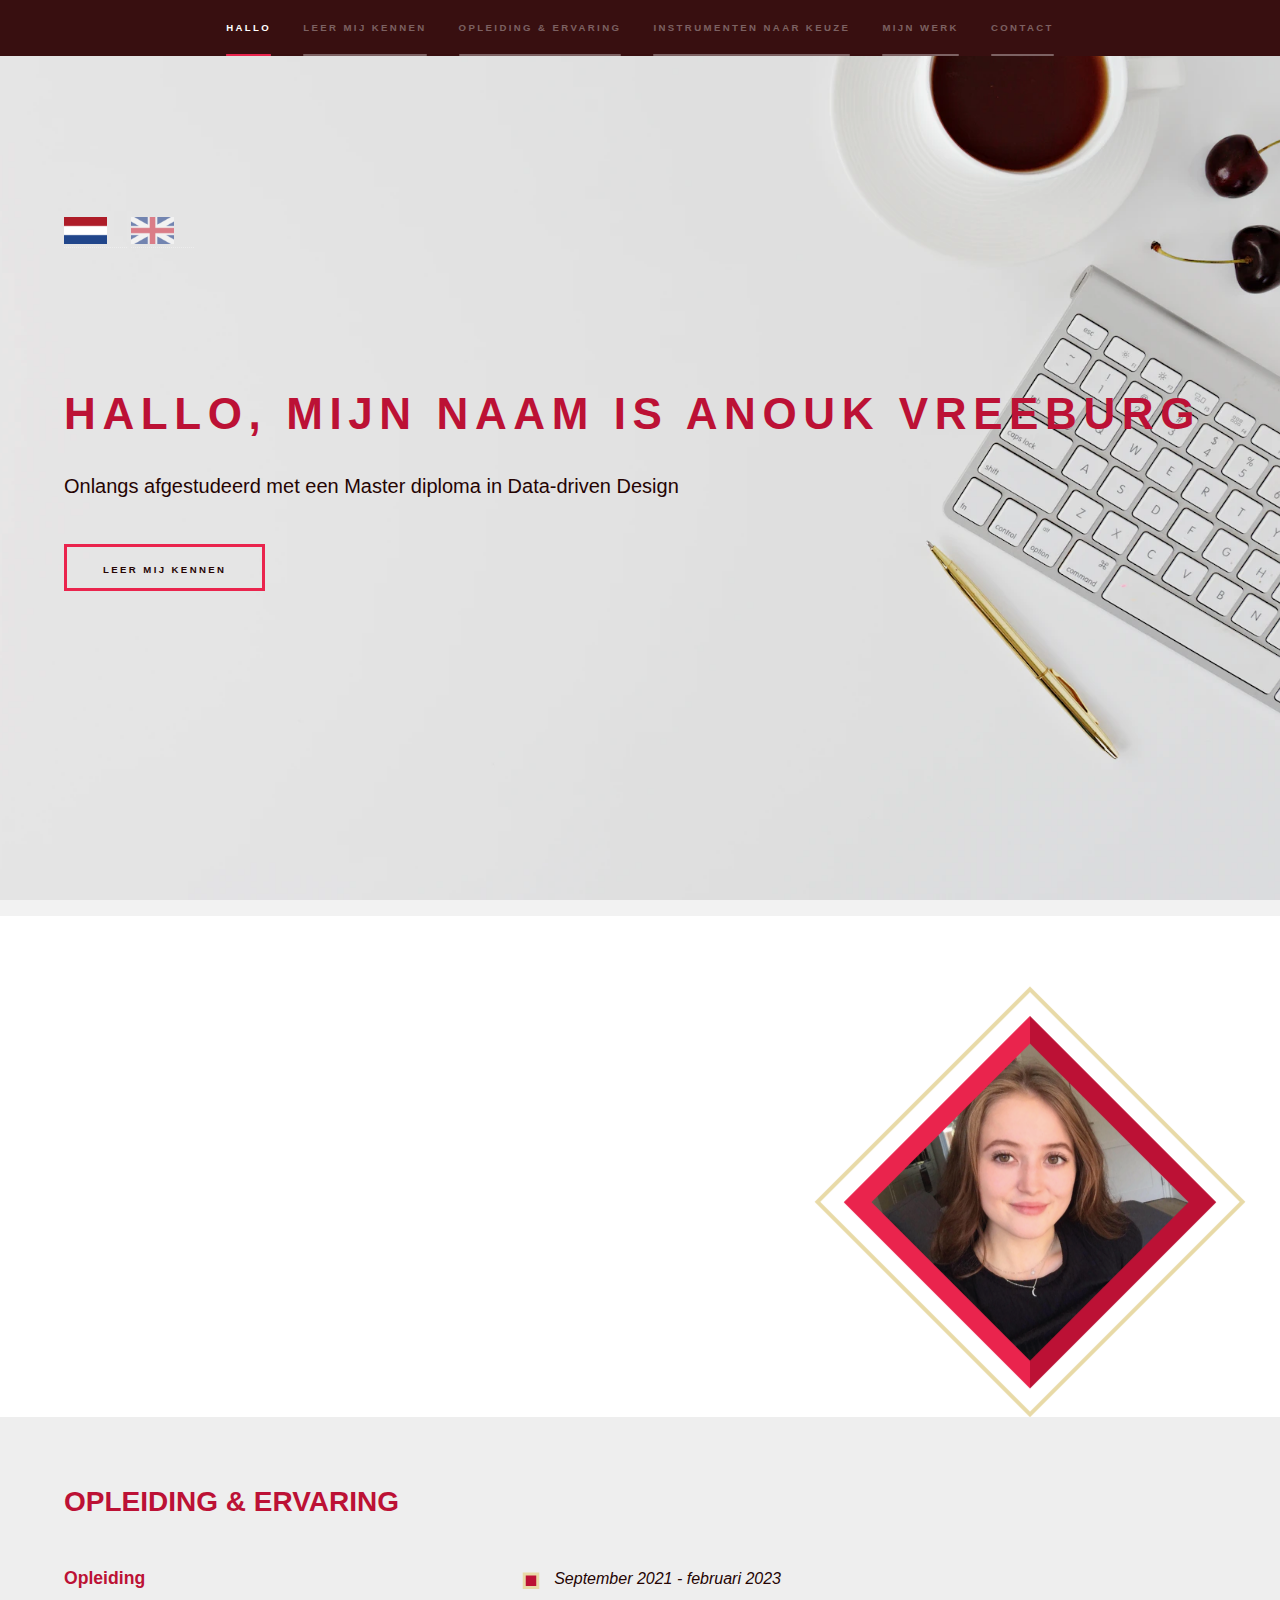
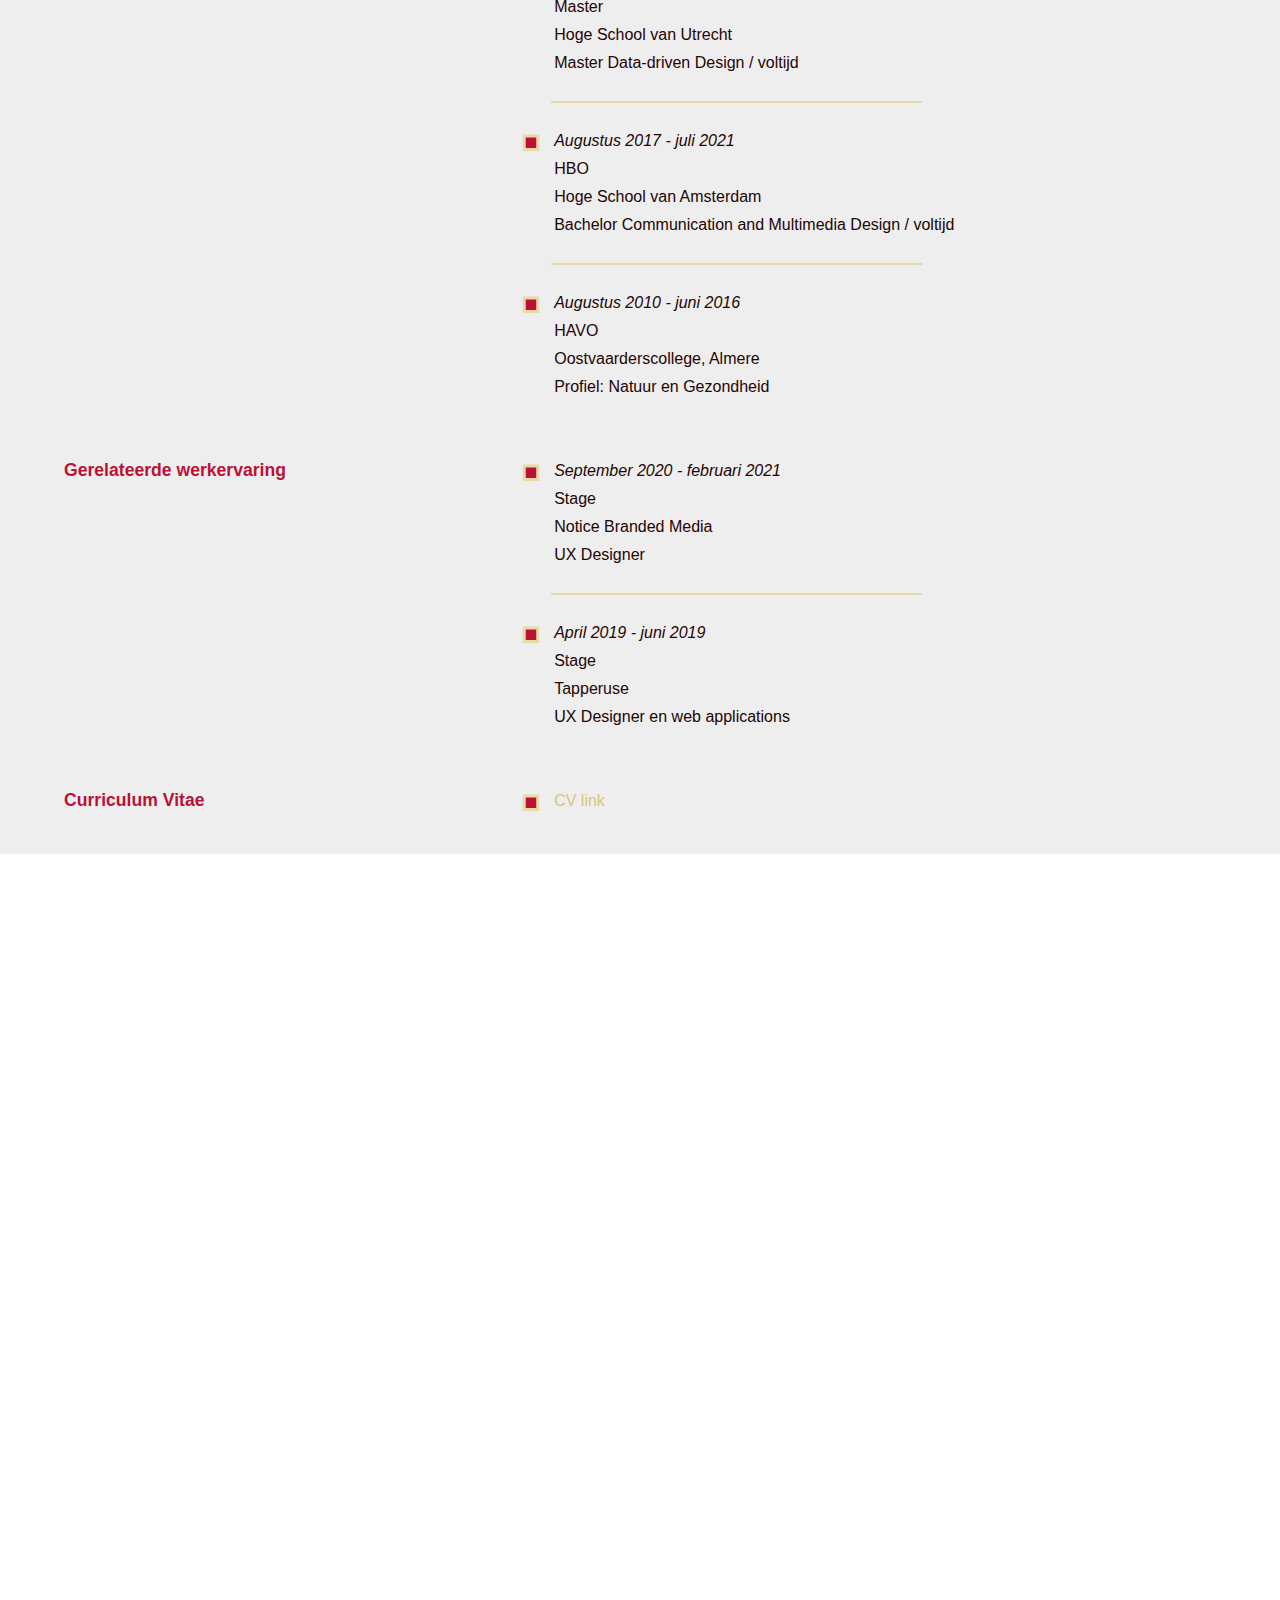
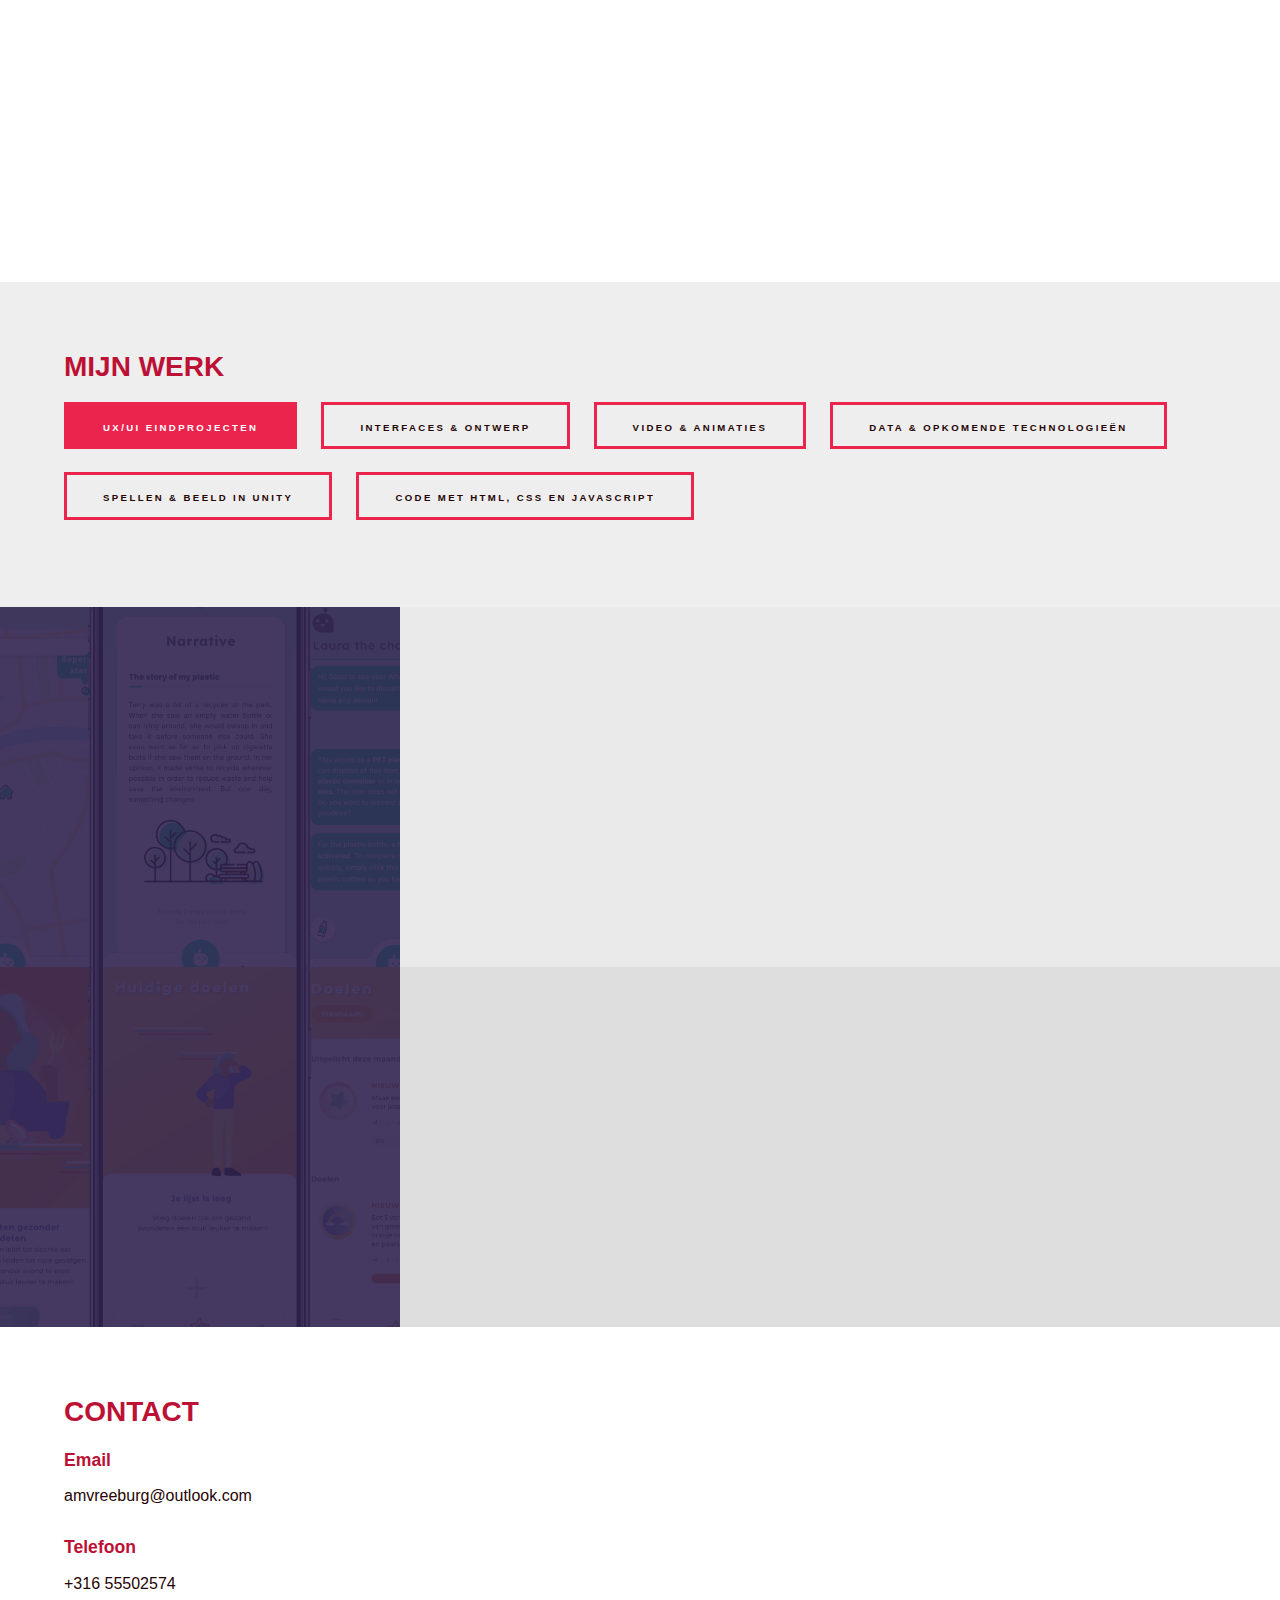
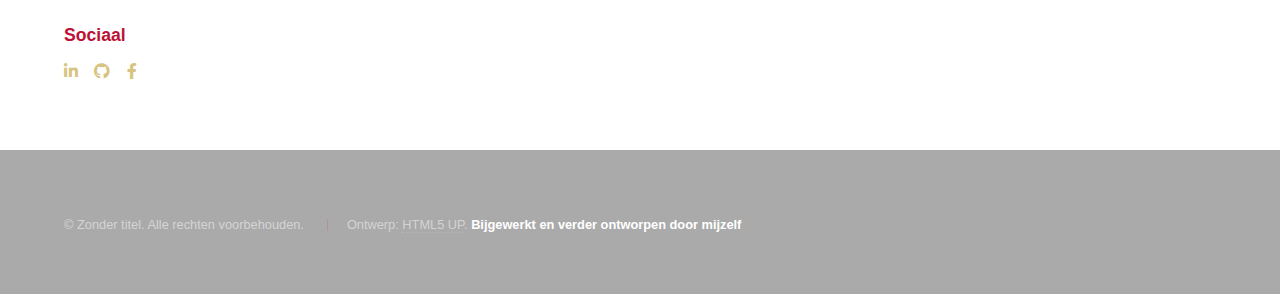
==== commit 1bf0f164: "Update index.html" ====
--- a/index.html
+++ b/index.html
@@ -137,12 +137,12 @@
             <div class="inner">
                 <h2>MIJN WERK</h2>
                 <ul class="ul2">
-                        <li class="li2"><button onClick="myFunction()" id="jsbuttonbig" class="jsbuttonclicked"> Eindprojecten </button></li>
-                        <li class="li2"><button onClick="myFunction5()" id="jsbuttondesign" class="jsbutton"> Ideeënvorming & ontwerp </button></li>
+                        <li class="li2"><button onClick="myFunction()" id="jsbuttonbig" class="jsbuttonclicked"> UX/UI Eindprojecten </button></li>
+                        <li class="li2"><button onClick="myFunction5()" id="jsbuttondesign" class="jsbutton"> Interfaces & ontwerp </button></li>
                         <li class="li2"><button onClick="myFunction6()" id="jsbuttonvideo" class="jsbutton"> Video & animaties </button></li>
                         <li class="li2"><button onClick="myFunction2()" id="jsbuttondata" class="jsbutton"> Data & opkomende technologieën </button></li>
-                        <li class="li2"><button onClick="myFunction3()" id="jsbuttongames" class="jsbutton"> Het maken van spellen in Unity </button></li>
-                        <li class="li2"><button onClick="myFunction4()" id="jsbuttoncode" class="jsbutton"> Coderen met HTML, CSS en Json </button></li>
+                        <li class="li2"><button onClick="myFunction3()" id="jsbuttongames" class="jsbutton"> Spellen & beeld in Unity </button></li>
+                        <li class="li2"><button onClick="myFunction4()" id="jsbuttoncode" class="jsbutton"> Code met HTML, CSS en Javascript </button></li>
                 </ul>
             </div>
         </section>
@@ -248,6 +248,36 @@
                 </div>
             </section>
             <section>
+                <div class="image"><img src="images/PhotosWork/ARdata/homepageAR.png" alt="" data-position="center center" /></div>
+                <div class="content">
+                    <div class="inner">
+                        <h2 class="h2special">DataSee, een Augmented Reality applicatie</h2>
+                        <p>Een Augmented Reality data working applicatie die jongvolwassenen bewuster maakt van hoeveel persoonlijke gegevens zij besteden aan hun applicaties en hoe schadelijk dit kan zijn.</p>
+                        <ul class="actions">
+                            <li><button id="myBtn8">Zie meer</button></li>
+                        </ul>
+                    </div>
+                </div>
+                <div id="myModal8" class="modal">
+                    <div class="modal-content">
+                      <span class="close8">&times;</span>
+                      <h2 class="h2special">DataSee, een Augmented Reality applicatie</h2>
+                      <p><strong>Tijd die eraan besteed is:</strong> 10 weken, jaar 1 Master<br> 
+                        <strong>Taal van het project:</strong> Engels<br> 
+                        <strong>Hoeveel mensen hebben eraan gewerkt:</strong> 1<br></p>
+                      <p>DataSee is een Augmented Reality (AR) applicatie die jongvolwassenen bewuster maakt van hoeveel persoonlijke gegevens zij besteden aan hun apps en hoe schadelijk dat kan zijn. Het is in staat om hun gegevens op een leuke, boeiende en interactieve manier terug te laten zien door dagelijks hun schermtijdgegevens te verzamelen. Nadat het programma toestemming heeft gegeven om schermtijdgegevens te verzamelen, ziet de gebruiker zijn eigen applicatiegebruik terug in de vorm van gegevensblokken, die van dag tot dag kunnen veranderen. Bovendien heeft elke datablob van een toepassing een andere kleur, die de gebruiker aangeeft of deze toepassing al dan niet veilig is om persoonlijke gegevens op vrij te geven, of dat deze gemakkelijk vatbaar is voor aanvallen van hackers. Het programma breidt dit thema uit met onderdelen zoals wat er met hun gegevens zou gebeuren als een hacker de applicatie zou aanvallen, vragen en quizzen over online veiligheid, en meer diepgaande informatie over elke applicatie en hoe ze veiliger met hun gegevens kunnen omgaan.</p>
+                      <a href="images/PhotosWork/failgraduation/AcademicPaperAnoukVreeburgDDD.pdf" target="_blank">Academisch document</a><br>
+                      <a href="images/PhotosWork/failgraduation/TechnicalDocumentAnoukVreeburgDDD.pdf" target="_blank">Technisch document</a><br><br>
+                      <img src="images/PhotosWork/ARdata/datathings.png" class="modalphotos"/>
+                      <img src="images/PhotosWork/ARdata/screens1.png" class="modalphotos"/>
+                      <img src="images/PhotosWork/ARdata/screens2.png" class="modalphotos"/>
+                      <img src="images/PhotosWork/ARdata/screens3.png" class="modalphotos"/>
+                      <img src="images/PhotosWork/ARdata/allthelevels.png" class="modalphotos3"/>
+                      <img src="images/PhotosWork/ARdata/thefoursides.png" class="modalphotos3"/>
+                    </div>
+                </div>
+            </section>
+            <section>
                 <div class="image"><img src="images/PhotosWork/movierecommenderAI/homepagemovierecommender.png" alt="" data-position="center center" /></div>
                 <div class="content">
                     <div class="inner">
@@ -270,32 +300,6 @@
                       <a href="https://www.notion.so/Product-Biografie-fa58ce88947c43fca41a6ab7b44b3672" target="_blank">Product Biografie</a><br>
                       <br>
                       <img src="images/PhotosWork/movierecommenderAI/AI_POSTER_page-0001.jpg" class="modalphotos"/>
-                    </div>
-                </div>
-            </section>
-            <section>
-                <div class="image"><img src="images/PhotosWork/npo/npohomepage.png" alt="" data-position="center center" /></div>
-                <div class="content">
-                    <div class="inner">
-                        <h2 class="h2special">Recommender systemen en NFT's voor NPO</h2>
-                        <p>De NPO Start applicatie hypothetisch transformeren met opkomende technologieën om het zwakkere publiek te bereiken.</p>
-                        <ul class="actions">
-                            <li><button id="myBtn24">Zie meer</button></li>
-                        </ul>
-                    </div>
-                </div>
-                <div id="myModal24" class="modal">
-                    <div class="modal-content">
-                      <span class="close24">&times;</span>
-                      <h2 class="h2special">Recommender systemen en NFT's voor NPO</h2>
-                      <p><strong>Tijd die eraan besteed is:</strong> 10 weken, jaar 1 Master<br> 
-                        <strong>Taal van het project:</strong> Engels<br> 
-                        <strong>Hoeveel mensen hebben eraan gewerkt:</strong> 5<br></p>
-                      <p>Voor dit project moesten we samenwerken om een gevestigde organisatie te verheffen met behulp van opkomende technologieën. Ons bedrijf was de NPO, en onze opkomende technologieën waren recommender systemen en NFT's. Na een gesprek met de NPO zelf, leerden we over de overtuigingen van de NPO, de belangrijkste doelstellingen en het onderscheid tussen doelgroepen. We konden hypothetisch nieuwe technologieën ontwerpen en opnemen in hun NPO-systeem, gericht op enkele van hun zwakkere doelgroepen voor een grotere betrokkenheid, terwijl toch al hun idealen en ontwerpprincipes werden nageleefd. Beide technologieën werden geïntegreerd in hun NPO Start-applicatie.</p>
-                      <a href="images/PhotosWork/npo/Endthingie.pdf" target="_blank">Project PDF</a><br><br>
-                      <img src="images/PhotosWork/npo/NPOschermen1.png" class="modalphotos"/>
-                      <img src="images/PhotosWork/npo/NPOschermen2.png" class="modalphotos"/>
-                      <img src="images/PhotosWork/npo/Storyboard-NFTconcept.jpg" class="modalphotos"/>
                     </div>
                 </div>
             </section>
@@ -374,36 +378,6 @@
                       <img src="images/PhotosWork/malwaredetection/arduinosetupmalware.jpg" class="modalphotos2"/>
                       <img src="images/PhotosWork/malwaredetection/fotomalwarething.jpg" class="modalphotos2"/><br>
                       <img src="images/PhotosWork/malwaredetection/keychainsfigma.jpg" class="modalphotos"/>
-                    </div>
-                </div>
-            </section>
-            <section>
-                <div class="image"><img src="images/PhotosWork/failgraduation/homepageAR.png" alt="" data-position="center center" /></div>
-                <div class="content">
-                    <div class="inner">
-                        <h2 class="h2special">DataSee, een Augmented Reality applicatie</h2>
-                        <p>Een Augmented Reality data working applicatie die jongvolwassenen bewuster maakt van hoeveel persoonlijke gegevens zij besteden aan hun applicaties en hoe schadelijk dit kan zijn.</p>
-                        <ul class="actions">
-                            <li><button id="myBtn8">Zie meer</button></li>
-                        </ul>
-                    </div>
-                </div>
-                <div id="myModal8" class="modal">
-                    <div class="modal-content">
-                      <span class="close8">&times;</span>
-                      <h2 class="h2special">DataSee, een Augmented Reality applicatie</h2>
-                      <p><strong>Tijd die eraan besteed is:</strong> 10 weken, jaar 1 Master<br> 
-                        <strong>Taal van het project:</strong> Engels<br> 
-                        <strong>Hoeveel mensen hebben eraan gewerkt:</strong> 1<br></p>
-                      <p>DataSee is een Augmented Reality (AR) applicatie die jongvolwassenen bewuster maakt van hoeveel persoonlijke gegevens zij besteden aan hun apps en hoe schadelijk dat kan zijn. Het is in staat om hun gegevens op een leuke, boeiende en interactieve manier terug te laten zien door dagelijks hun schermtijdgegevens te verzamelen. Nadat het programma toestemming heeft gegeven om schermtijdgegevens te verzamelen, ziet de gebruiker zijn eigen applicatiegebruik terug in de vorm van gegevensblokken, die van dag tot dag kunnen veranderen. Bovendien heeft elke datablob van een toepassing een andere kleur, die de gebruiker aangeeft of deze toepassing al dan niet veilig is om persoonlijke gegevens op vrij te geven, of dat deze gemakkelijk vatbaar is voor aanvallen van hackers. Het programma breidt dit thema uit met onderdelen zoals wat er met hun gegevens zou gebeuren als een hacker de applicatie zou aanvallen, vragen en quizzen over online veiligheid, en meer diepgaande informatie over elke applicatie en hoe ze veiliger met hun gegevens kunnen omgaan.</p>
-                      <a href="images/PhotosWork/failgraduation/AcademicPaperAnoukVreeburgDDD.pdf" target="_blank">Academisch document</a><br>
-                      <a href="images/PhotosWork/failgraduation/TechnicalDocumentAnoukVreeburgDDD.pdf" target="_blank">Technisch document</a><br><br>
-                      <img src="images/PhotosWork/ARdata/datathings.png" class="modalphotos"/>
-                      <img src="images/PhotosWork/ARdata/screens1.png" class="modalphotos"/>
-                      <img src="images/PhotosWork/ARdata/screens2.png" class="modalphotos"/>
-                      <img src="images/PhotosWork/ARdata/screens3.png" class="modalphotos"/>
-                      <img src="images/PhotosWork/ARdata/allthelevels.png" class="modalphotos3"/>
-                      <img src="images/PhotosWork/ARdata/thefoursides.png" class="modalphotos3"/>
                     </div>
                 </div>
             </section>
@@ -603,6 +577,32 @@
                       <img src="images/PhotosWork/noticebrandedmediadesign/plattegrond1.png" class="modalphotos3"/><br>
                       <img src="images/PhotosWork/noticebrandedmediadesign/De jong adviesbureau_TEST.png" class="modalphotos2"/><br>
                       <img src="images/PhotosWork/noticebrandedmediadesign/claviswijnimport.png" class="modalphotos2"/>
+                    </div>
+                </div>
+            </section>
+            <section>
+                <div class="image"><img src="images/PhotosWork/npo/npohomepage.png" alt="" data-position="center center" /></div>
+                <div class="content">
+                    <div class="inner">
+                        <h2 class="h2special">Recommender systemen en NFT's voor NPO</h2>
+                        <p>De NPO Start applicatie hypothetisch transformeren met opkomende technologieën om het zwakkere publiek te bereiken.</p>
+                        <ul class="actions">
+                            <li><button id="myBtn24">Zie meer</button></li>
+                        </ul>
+                    </div>
+                </div>
+                <div id="myModal24" class="modal">
+                    <div class="modal-content">
+                      <span class="close24">&times;</span>
+                      <h2 class="h2special">Recommender systemen en NFT's voor NPO</h2>
+                      <p><strong>Tijd die eraan besteed is:</strong> 10 weken, jaar 1 Master<br> 
+                        <strong>Taal van het project:</strong> Engels<br> 
+                        <strong>Hoeveel mensen hebben eraan gewerkt:</strong> 5<br></p>
+                      <p>Voor dit project moesten we samenwerken om een gevestigde organisatie te verheffen met behulp van opkomende technologieën. Ons bedrijf was de NPO, en onze opkomende technologieën waren recommender systemen en NFT's. Na een gesprek met de NPO zelf, leerden we over de overtuigingen van de NPO, de belangrijkste doelstellingen en het onderscheid tussen doelgroepen. We konden hypothetisch nieuwe technologieën ontwerpen en opnemen in hun NPO-systeem, gericht op enkele van hun zwakkere doelgroepen voor een grotere betrokkenheid, terwijl toch al hun idealen en ontwerpprincipes werden nageleefd. Beide technologieën werden geïntegreerd in hun NPO Start-applicatie.</p>
+                      <a href="images/PhotosWork/npo/Endthingie.pdf" target="_blank">Project PDF</a><br><br>
+                      <img src="images/PhotosWork/npo/NPOschermen1.png" class="modalphotos"/>
+                      <img src="images/PhotosWork/npo/NPOschermen2.png" class="modalphotos"/>
+                      <img src="images/PhotosWork/npo/Storyboard-NFTconcept.jpg" class="modalphotos"/>
                     </div>
                 </div>
             </section>
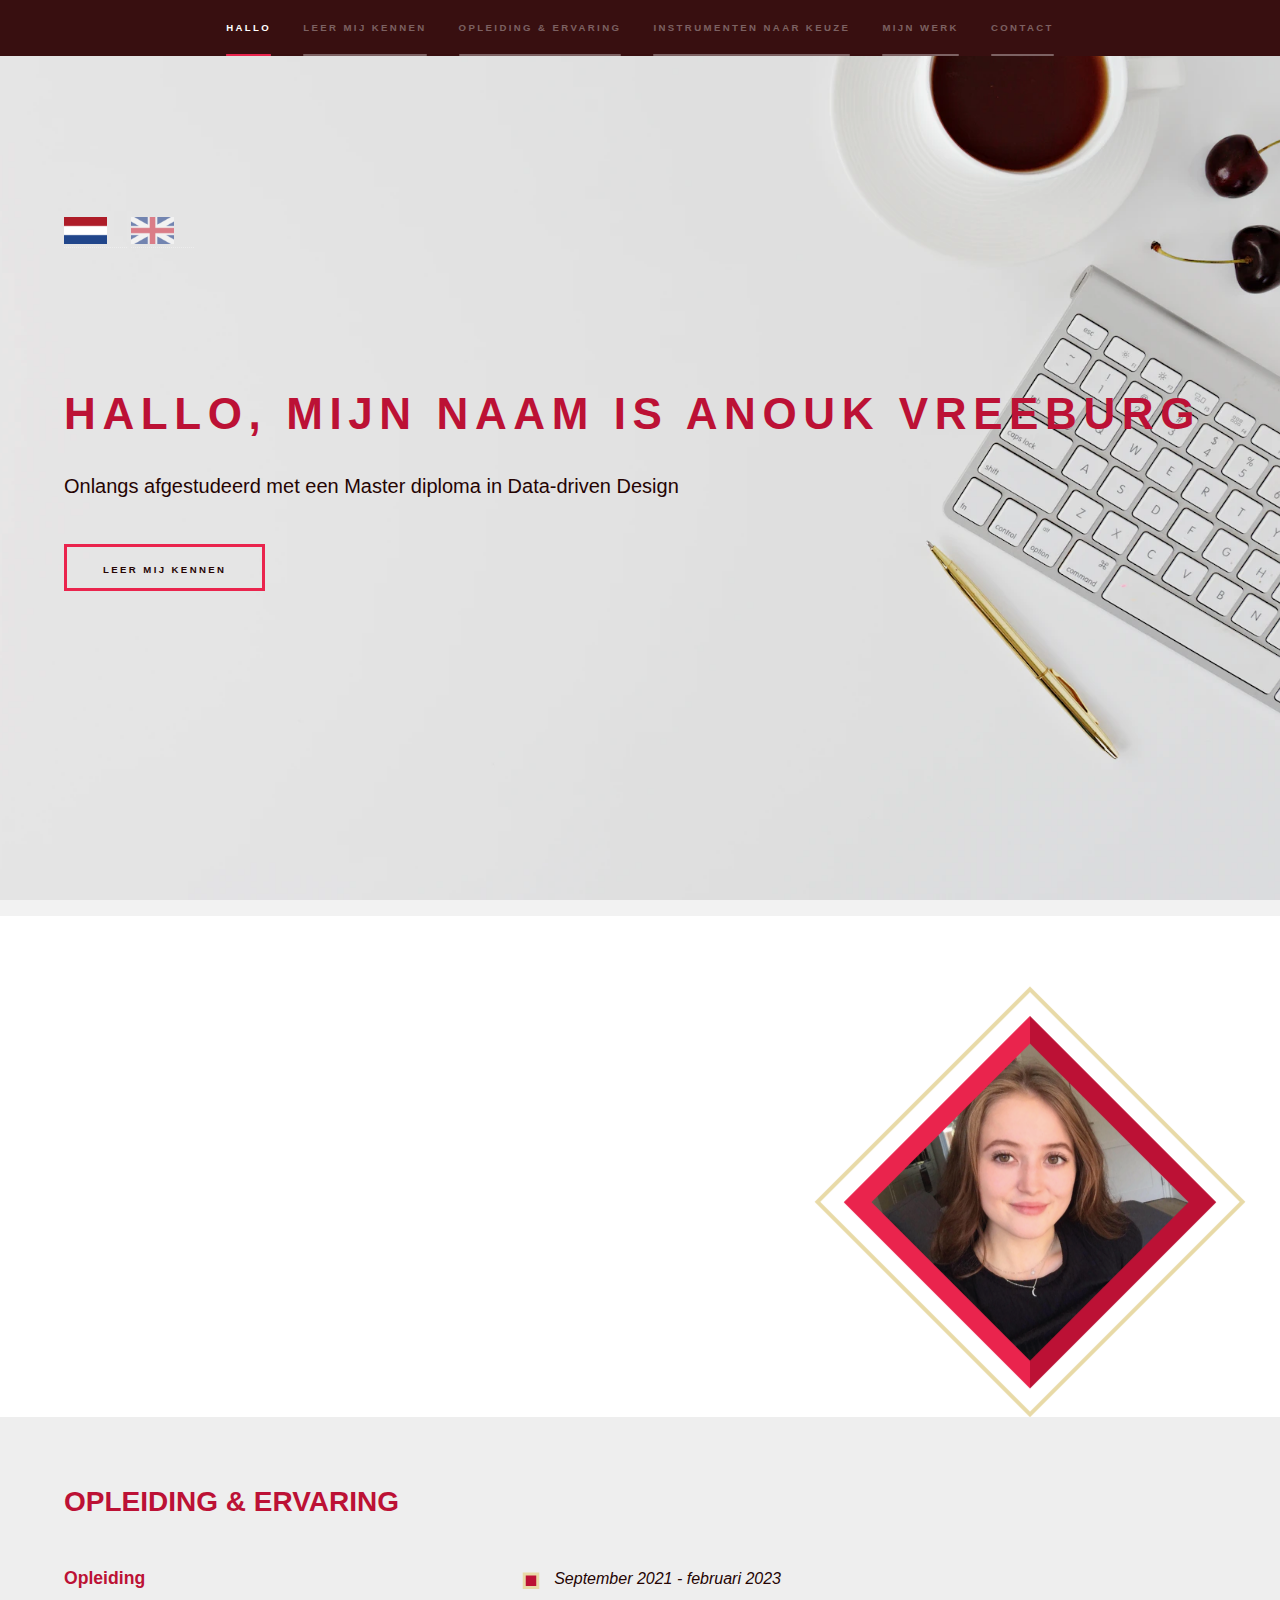
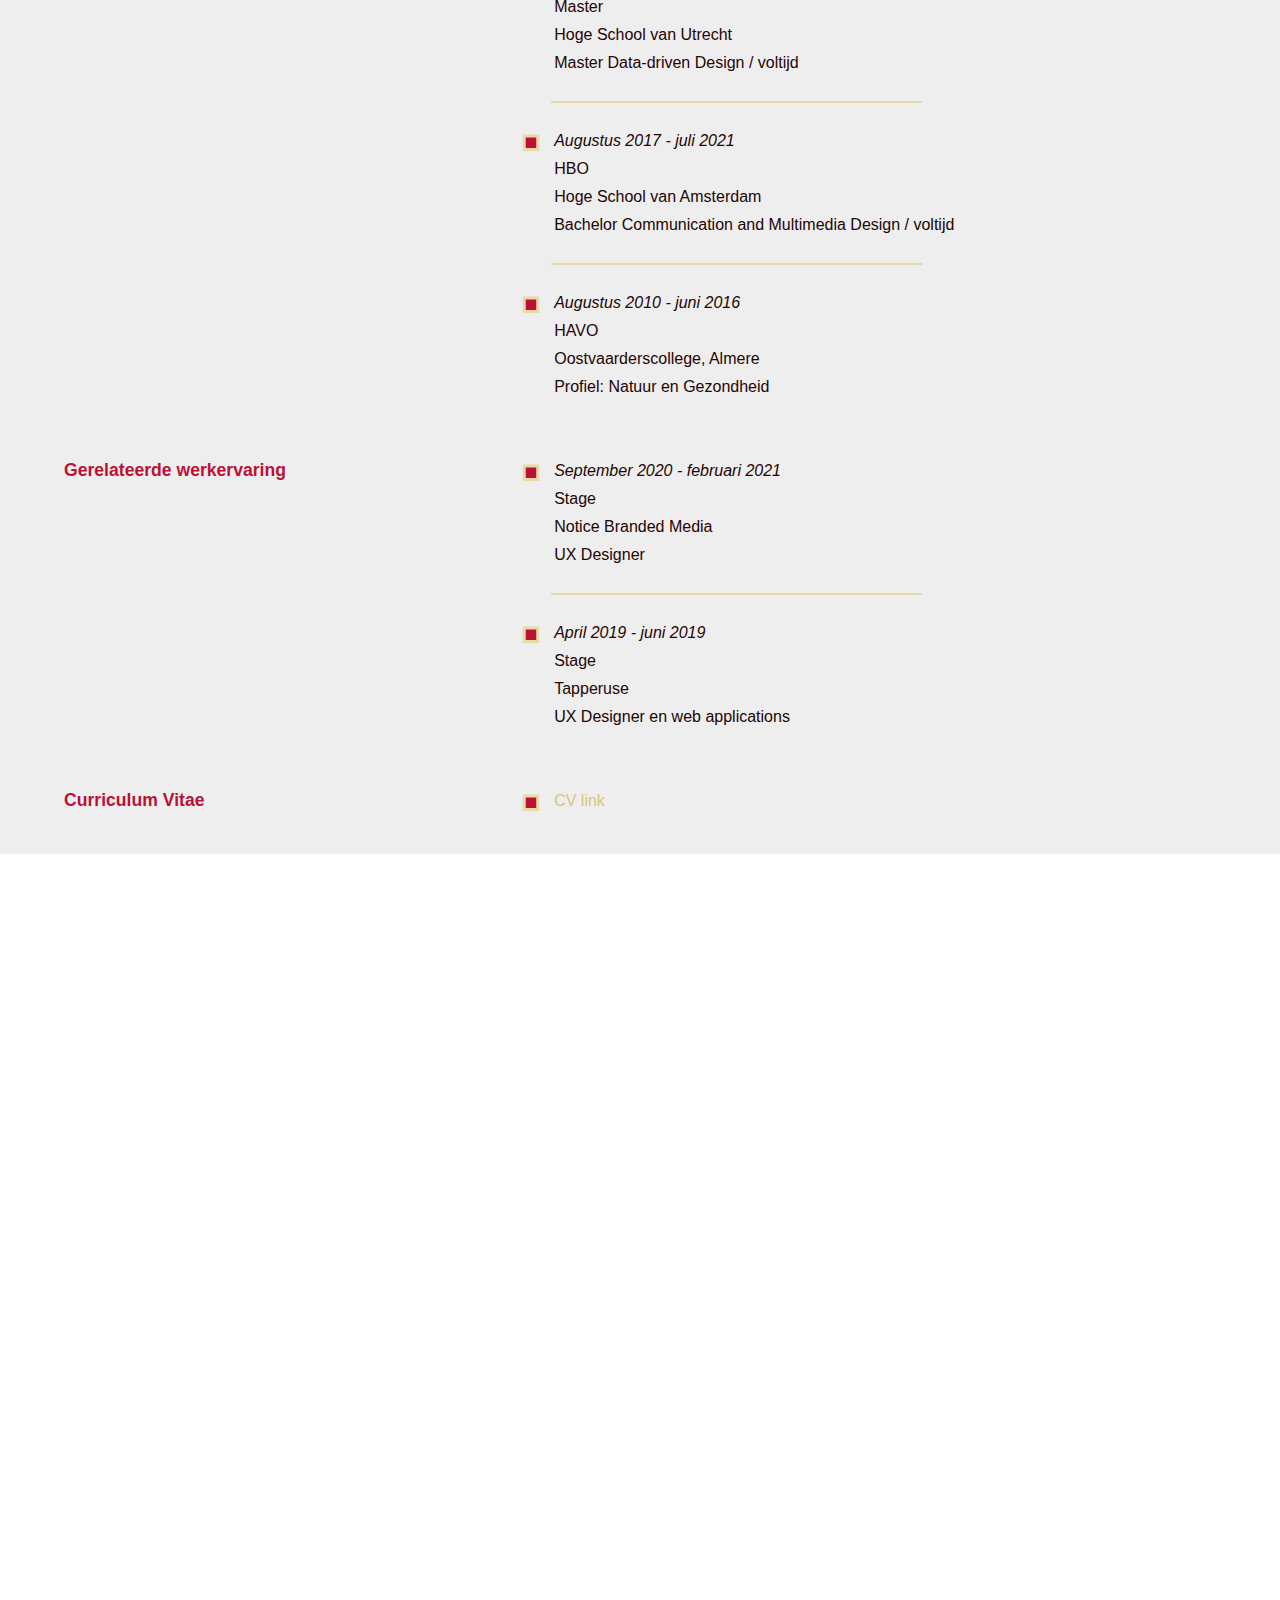
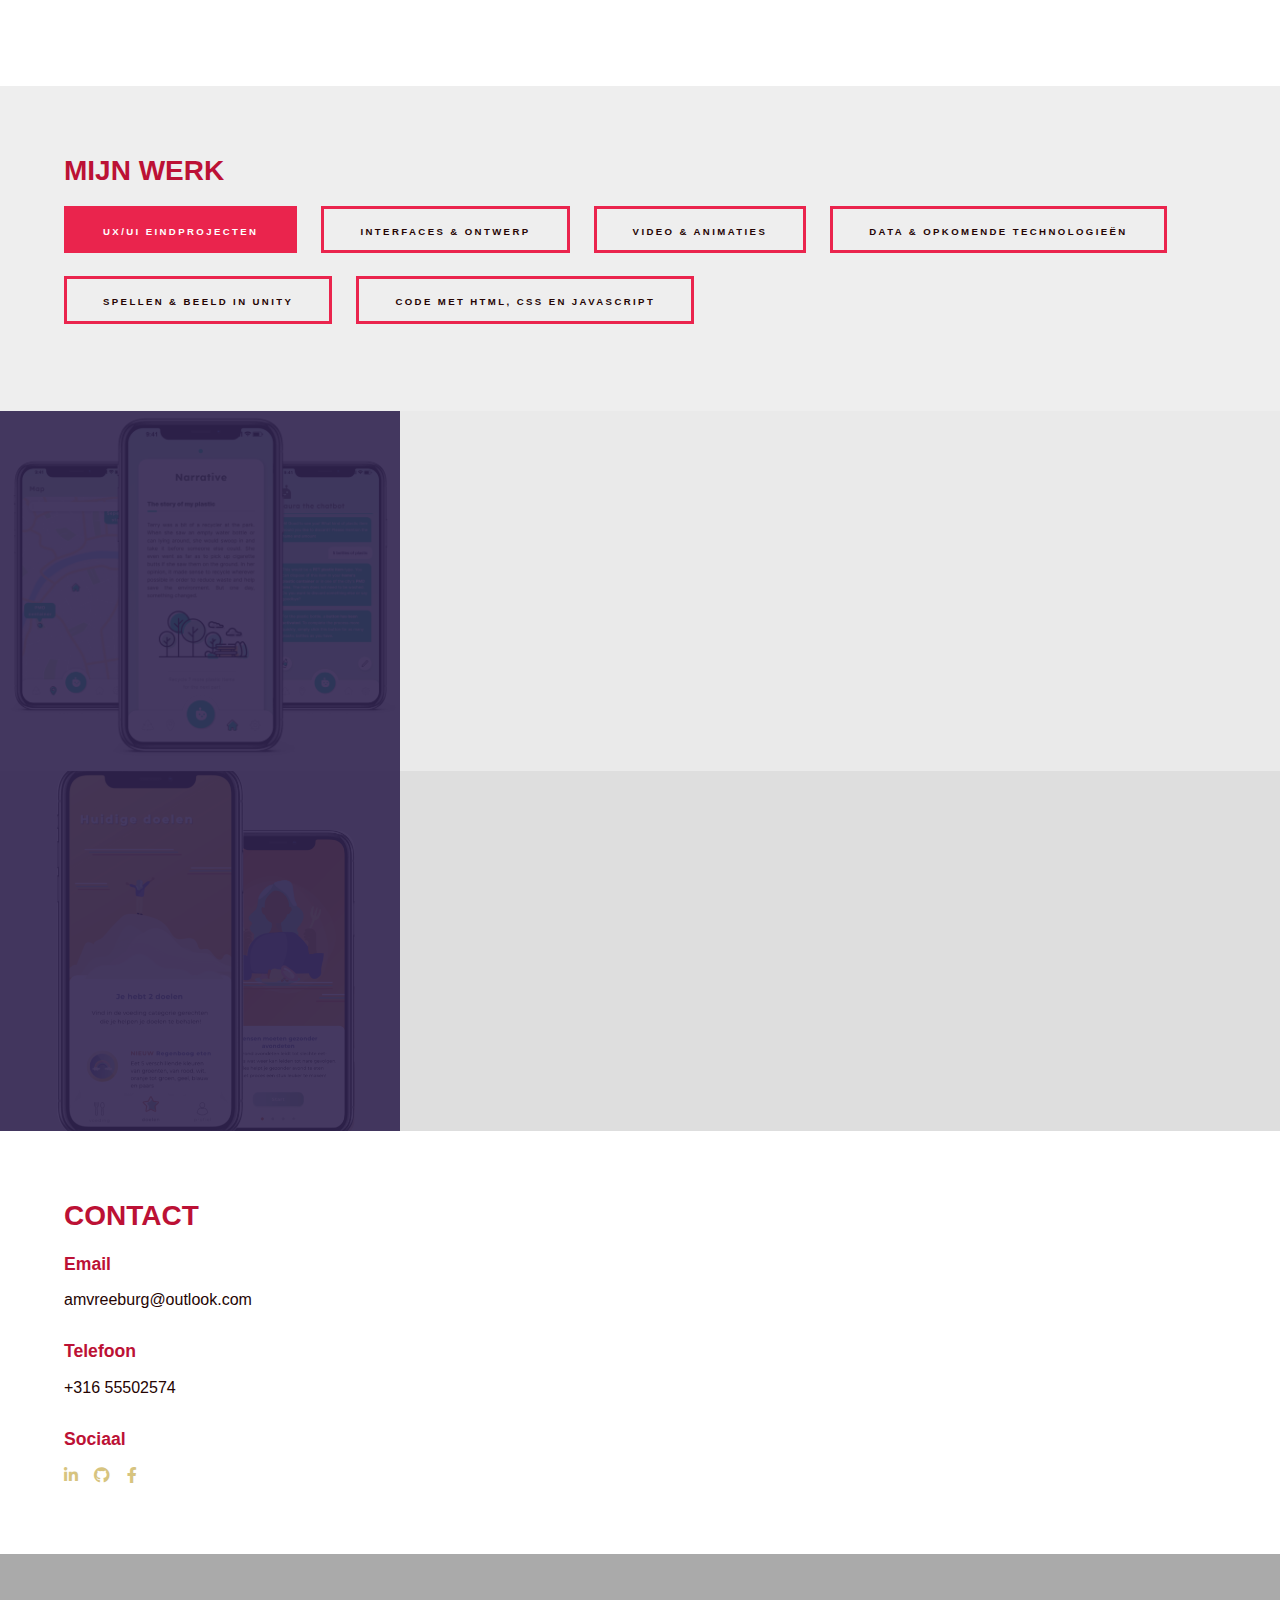
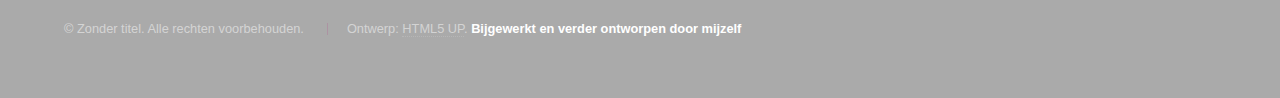
==== commit b798ee81: "Update index.html" ====
--- a/index.html
+++ b/index.html
@@ -59,8 +59,8 @@
             <section>
                 <div class="content">
                     <div class="inner">
-                        <h2>Leer mij kennen</h2>
-                        <p>Ik heb een passie voor het creëren van visueel aantrekkelijke content met betrekking tot applicaties, websites, toegepaste games en opkomende technologieën zoals machine learning en virtual reality. Daarnaast geniet ik enorm van het analyseren en werken met data om intrigerende patronen te identificeren en toe te passen in mijn ontwerpen. Mijn interesse in media en technologie begon al op jonge leeftijd, van beelden en figuren tot verhalen en ontdekkingen. Naarmate ik ouder werd, groeide mijn nieuwsgierigheid naar deze onderwerpen alleen maar meer. Ik heb een Bachelor in Communication & Multimedia Design en een Master diploma in Data-driven Design behaald. Door praktische projecten op deze gebieden heb ik nieuwe vaardigheden opgedaan en geleerd hoe ik uitdagingen op creatieve en technische manieren kan aanpakken. Ik ben leergierig en enthousiast om deze gebieden verder te verkennen.</p>
+                        <h2>LEER MIJ KENNEN</h2>
+                        <p>Ik ben dol op het maken van visueel aantrekkelijke content voor apps, websites, games, machine learning en virtual reality. Ik ben gepassioneerd om uitdagingen op creatieve en technische manieren aan te pakken en ik hou ervan om patronen te analyseren en deze data toe te passen in mijn ontwerpen. Het verkennen van media en technologie begon voor mij al op jonge leeftijd. Ik heb een Bachelor in Communicatie & Multimedia Design en een Master diploma in Data-driven Design. Door het werken aan veel projecten heb ik veel nieuwe vaardigheden geleerd. Ik ben altijd klaar om mezelf verder te ontwikkelen en nieuwe gebieden te verkennen.</p>
                     </div>
                 </div>
                 <img src="images/pictureofme.png" class="image2" alt="" data-position="center center" />
@@ -110,22 +110,22 @@
                     <section>
                         <span class="icon solid major fa-chart-line"></span>
                         <h3>Data-driven</h3>
-                        <p>Ik ben gefascineerd door het werken met <strong>data</strong> om te leren ontwerpen met de gebruikerservaring als focus. Het verkennen van grote datasets en het trekken van conclusies is zeer intrigerend. Ik heb ervaring met <strong>Python</strong>, waardoor ik efficiënter met data kan werken. Ik heb het gebruikt voor web scraping, machine learning en data-analyseprojecten, waardoor ik een beter begrip heb van hoe het werkt en hoe ik het in mijn voordeel kan gebruiken. Het biedt veel mogelijkheden om het ontwerp volledig te optimaliseren voor de klant.</p>      
+                        <p>Ik ben gefascineerd door het werken met data om te leren ontwerpen met de gebruikerservaring als focus. Ik heb ook ervaring met Python, waarmee ik efficiënter met data kan werken. Data biedt veel mogelijkheden om het ontwerp volledig te optimaliseren voor de klant en dat vind ik erg leuk om te doen.</p>      
                     </section>
                     <section>
                         <span class="icon solid major fa-edit"></span>
                         <h3>Ontwerp en video</h3>
-                        <p>Ik gebruik graag creatieve programma's zoals <strong>Adobe Illustrator, Photoshop, After Effects, Figma en Blender</strong>. Deze tools helpen me om mijn creativiteit te uiten en verschillende ideeën en concepten te verkennen. Met Adobe maak ik mooie ontwerpen voor zowel app- als print design, en maak ik productvideo's en animaties. Figma gebruik ik om applicatieschermen met interacties te ontwerpen en te tonen, voor een complete UX/UI. Blender gebruik ik voor 3D-modellen en verschillende animaties. Al deze ontwerpen kan ik daarna vervolgens tonen op webapplicaties met <strong>HTML, CSS en JSON</strong>.</p>
+                        <p>Ik gebruik graag creatieve programma's zoals Adobe Illustrator, Photoshop, After Effects, Figma en Blender. Met Adobe maak ik mooie ontwerpen voor app- en printdesign en maak ik productvideo's en animaties. Figma gebruik ik om applicatieschermen te ontwerpen en te tonen, voor een complete UX/UI. Blender gebruik ik voor 3D-modellen en verschillende animaties.</p>
                     </section>
                     <section>
                         <span class="icon solid major fa-gamepad"></span>
                         <h3>Unity</h3>
-                        <p>Ik hou ervan om te werken met <strong>Unity</strong>, waar ik spellen en virtuele werelden kan creëren. Met behulp van de programmeertaal <strong>C#</strong>, kan ik mijn ideeën tot leven brengen, ongeacht hoe groot of klein ze zijn. Met Unity's krachtige engine en gebruikersvriendelijke interface, kan ik <strong>meeslepende 3D-werelden en ervaringen creëren</strong> die mijn doelgroep zullen opwinden en boeien. Ik ben altijd enthousiast om meer te leren over Unity en kijk ernaar uit om mijn volgende project te creëren!</p>
+                        <p>Ik hou ervan om te werken met Unity, waar ik spellen en virtuele werelden kan creëren. Met behulp van de programmeertaal C# kan ik mijn ideeën tot leven brengen. Met Unity's krachtige engine en gebruikersvriendelijke interface kan ik meeslepende 3D-werelden en ervaringen creëren die mijn doelgroep zullen opwinden en boeien.</p>
                     </section>
                     <section>
                         <span class="icon major fa-robot"></span>
                         <h3>Andere interesses</h3>
-                        <p>Ik ben verder geïnteresseerd in de potentie van <strong>opkomende technologieën</strong> en de kansen die ze bieden. Met de snelle ontwikkeling van technologie ben ik voortdurend op zoek naar nieuwe manieren om het te gebruiken voor projecten die het leven van velen kunnen verbeteren. Ik ben gepassioneerd over het verkennen van nieuwe en innovatieve ideeën, en het is deze passie die mij drijft om de mogelijkheden van opkomende technologie te onderzoeken en te verkennen.</p>
+                        <p>Ik ben verder geïnteresseerd in de potentie van opkomende technologieën en de kansen die ze bieden. Ik ben gepassioneerd over het verkennen van nieuwe en innovatieve ideeën.</p>
                     </section>
                 </div>
             </div>
@@ -151,7 +151,7 @@
         <!-- Big Project -->
         <section id="uno" class="wrapper style4 spotlights">
             <section>
-                <div class="image"><img src="images/PhotosWork/chatbotgraduation/chatbothomepage7.png" alt="" data-position="center center" /></div>
+                <div class="image"><img src="images/PhotosWork/chatbotgraduation/xChatbot.png" alt="" data-position="center center" /></div>
                 <div class="content">
                     <div class="inner">
                         <h2 class="h2special">Data-gedreven Chatbot afstudeerproject</h2>
@@ -169,7 +169,7 @@
                       <p><strong>Tijd die eraan besteed is:</strong> 20 weken, jaar 2 Master<br> 
                         <strong>Taal van het project:</strong> Engels<br> 
                         <strong>Hoeveel mensen hebben eraan gewerkt:</strong> 1<br></p>
-                      <p>Voor mijn afstudeerproject moest ik een gegevensgestuurde toepassing maken die een probleem oploste. Ik koos voor een milieuvriendelijke aanpak en hielp jongeren om hun plastic producten op de juiste manier weg te gooien, in plaats van ze in de verkeerde container te gooien. Dit probleem zou kunnen worden verholpen met behulp van een slimme chatbot die in een applicatie is geïntegreerd. De chatbot zou de jongvolwassene helpen bij het verstrekken van informatie over hun plastic product, waaronder welk type plastic het is en waar het volgens de stadsvoorschriften moet worden weggegooid. De chatbot zou de gebruiker ook persoonlijke vragen stellen over waarom hij geeft om het milieu en andere gerelateerde meningen over het onderwerp. De antwoorden van de gebruiker zouden de chatbot helpen om de gebruiker beter te categoriseren, zodat hij een gepersonaliseerde gamificatiestrategie kan aanbieden die de gebruiker helpt om zijn plastic op de juiste manier weg te gooien. De categorieën zijn gebaseerd op onderzoek, waarin staat dat er zes verschillende redenen zijn waarom mensen recyclen: houding, subjectieve normen, gedragsintentie, kennis, morele normen en sociale druk. Als een gebruiker de chatbot vertelt dat hij milieuhandelingen verricht omdat hij het anderen heeft zien doen, krijgt hij op dat gebied een gamification-aanpak. Elke categorie kan worden gekoppeld aan een op onderzoek gebaseerde gamificatiestrategie. Attitude → puntensysteem, subjectieve normen → leaderbord, waargenomen gedragscontrole → badges, kennis → narratief, morele normen → beloningen, sociale druk → teams. Als de chatbot meer detecteert, kan de gebruiker worden onderworpen aan meerdere vormen van gamification. Daardoor verbetert het programma voortdurend de gebruikerservaring op basis van gebruikersgegevens, waardoor het een succesvol datagestuurd product wordt. Bovendien biedt de applicatie informatie over verschillende soorten plastic, hoe het op hun locatie werkt en mogelijkheden om het recyclingproces te versnellen. Meer informatie over het onderzoek en het gehele project is te vinden in de onderstaande papers.</p>
+                      <p>Voor mijn afstudeerproject maakte ik een gegevensgestuurde toepassing die jongeren helpt hun plastic producten op de juiste manier weg te gooien. Dit werd opgelost door een slimme chatbot die informatie geeft over het type plastic en de locatie waar het moet worden weggegooid volgens de stadsvoorschriften. De chatbot stelt ook persoonlijke vragen over waarom de gebruiker geeft om het milieu en andere gerelateerde meningen. De antwoorden van de gebruiker helpen de chatbot om een gepersonaliseerde gamificatiestrategie aan te bieden om de gebruiker te helpen zijn plastic op de juiste manier weg te gooien. Dit programma gebruikt zes verschillende redenen waarom mensen recyclen, waaronder houding, subjectieve normen, gedragsintentie, kennis, morele normen en sociale druk. Elke categorie is gekoppeld aan een op onderzoek gebaseerde gamificatiestrategie. Als de chatbot meer detecteert, kan de gebruiker worden onderworpen aan meerdere vormen van gamification.</p>
                       <a href="images/PhotosWork/chatbotgraduation/AcademicPaperAnoukGraduationDDD.pdf" target="_blank">Academisch document</a><br>
                       <a href="images/PhotosWork/chatbotgraduation/TechnicalPaperAnoukGraduationDDD.pdf" target="_blank">Technisch document</a><br>
                       <a href="https://www.figma.com/proto/wkhQ5pmB53R3BVS1XPd66O/Graduation-3?page-id=0%3A1&node-id=216%3A585&viewport=162%2C240%2C0.02&scaling=scale-down&starting-point-node-id=216%3A585&show-proto-sidebar=1" target="_blank">Figma link prototype</a>
@@ -184,7 +184,7 @@
                 </div>
             </section>
             <section>
-                <div class="image"><img src="images/PhotosWork/foodles/homepagefoodles7.png" alt="" data-position="center center" /></div>
+                <div class="image"><img src="images/PhotosWork/foodles/xFoodles.png" alt="" data-position="center center" /></div>
                 <div class="content">
                     <div class="inner">
                         <h2 class="h2special">Het afstudeerproject; Foodles</h2>
@@ -220,7 +220,7 @@
         <!-- Data -->
         <section id="dos" class="wrapper style4 spotlights">
             <section>
-                <div class="image"><img src="images/PhotosWork/musicalthing/musicalaihomepage.png" alt="" data-position="center center" /></div>
+                <div class="image"><img src="images/PhotosWork/musicalthing/xMusic.png" alt="" data-position="center center" /></div>
                 <div class="content">
                     <div class="inner">
                         <h2 class="h2special">Data en AI gebruiken om muziek te maken</h2>
@@ -248,7 +248,7 @@
                 </div>
             </section>
             <section>
-                <div class="image"><img src="images/PhotosWork/ARdata/homepageAR.png" alt="" data-position="center center" /></div>
+                <div class="image"><img src="images/PhotosWork/ARdata/xDatasee.png" alt="" data-position="center center" /></div>
                 <div class="content">
                     <div class="inner">
                         <h2 class="h2special">DataSee, een Augmented Reality applicatie</h2>
@@ -265,9 +265,9 @@
                       <p><strong>Tijd die eraan besteed is:</strong> 10 weken, jaar 1 Master<br> 
                         <strong>Taal van het project:</strong> Engels<br> 
                         <strong>Hoeveel mensen hebben eraan gewerkt:</strong> 1<br></p>
-                      <p>DataSee is een Augmented Reality (AR) applicatie die jongvolwassenen bewuster maakt van hoeveel persoonlijke gegevens zij besteden aan hun apps en hoe schadelijk dat kan zijn. Het is in staat om hun gegevens op een leuke, boeiende en interactieve manier terug te laten zien door dagelijks hun schermtijdgegevens te verzamelen. Nadat het programma toestemming heeft gegeven om schermtijdgegevens te verzamelen, ziet de gebruiker zijn eigen applicatiegebruik terug in de vorm van gegevensblokken, die van dag tot dag kunnen veranderen. Bovendien heeft elke datablob van een toepassing een andere kleur, die de gebruiker aangeeft of deze toepassing al dan niet veilig is om persoonlijke gegevens op vrij te geven, of dat deze gemakkelijk vatbaar is voor aanvallen van hackers. Het programma breidt dit thema uit met onderdelen zoals wat er met hun gegevens zou gebeuren als een hacker de applicatie zou aanvallen, vragen en quizzen over online veiligheid, en meer diepgaande informatie over elke applicatie en hoe ze veiliger met hun gegevens kunnen omgaan.</p>
-                      <a href="images/PhotosWork/failgraduation/AcademicPaperAnoukVreeburgDDD.pdf" target="_blank">Academisch document</a><br>
-                      <a href="images/PhotosWork/failgraduation/TechnicalDocumentAnoukVreeburgDDD.pdf" target="_blank">Technisch document</a><br><br>
+                      <p>DataSee is een Augmented Reality (AR) applicatie die jongvolwassenen bewuster maakt van hoeveel persoonlijke gegevens zij besteden aan hun apps en hoe schadelijk dat kan zijn. Het programma verzamelt dagelijks schermtijdgegevens en laat deze op een leuke, boeiende en interactieve manier zien. Bovendien geeft het programma informatie over online veiligheid en hoe gebruikers veiliger met hun gegevens kunnen omgaan.</p>
+                      <a href="images/PhotosWork/ARdata/AcademicPaperAnoukVreeburgDDD.pdf" target="_blank">Academisch document</a><br>
+                      <a href="images/PhotosWork/ARdata/TechnicalDocumentAnoukVreeburgDDD.pdf" target="_blank">Technisch document</a><br><br>
                       <img src="images/PhotosWork/ARdata/datathings.png" class="modalphotos"/>
                       <img src="images/PhotosWork/ARdata/screens1.png" class="modalphotos"/>
                       <img src="images/PhotosWork/ARdata/screens2.png" class="modalphotos"/>
@@ -278,7 +278,7 @@
                 </div>
             </section>
             <section>
-                <div class="image"><img src="images/PhotosWork/movierecommenderAI/homepagemovierecommender.png" alt="" data-position="center center" /></div>
+                <div class="image"><img src="images/PhotosWork/movierecommenderAI/xMovieRecommender.png" alt="" data-position="center center" /></div>
                 <div class="content">
                     <div class="inner">
                         <h2 class="h2special">Artificial Intelligence film aanrader</h2>
@@ -330,7 +330,7 @@
                 </div>
             </section>
             <section>
-                <div class="image"><img src="images/PhotosWork/doorwayeffect/homepagedoorway.png" alt="" data-position="center center" /></div>
+                <div class="image"><img src="images/PhotosWork/doorwayeffect/xDoorwayEffect.png" alt="" data-position="center center" /></div>
                 <div class="content">
                     <div class="inner">
                         <h2 class="h2special">Internet of Things Doorway Effect Helper</h2>
@@ -356,7 +356,7 @@
                 </div>
             </section>
             <section>
-                <div class="image"><img src="images/PhotosWork/malwaredetection/homepagemalware.png" alt="" data-position="center center" /></div>
+                <div class="image"><img src="images/PhotosWork/malwaredetection/xMalwareDetection.png" alt="" data-position="center center" /></div>
                 <div class="content">
                     <div class="inner">
                         <h2 class="h2special">Internet of Things Mobile Malware Detecter</h2>
@@ -386,7 +386,7 @@
         <!-- Coding -->
         <section id="quatro" class="wrapper style4 spotlights">
             <section>
-                <div class="image"><img src="images/PhotosWork/codingofhvanawebsite/homepagehvana.png" alt="" data-position="center center" /></div>
+                <div class="image"><img src="images/PhotosWork/codingofhvanawebsite/xHvanAWebsite.png" alt="" data-position="center center" /></div>
                 <div class="content">
                     <div class="inner">
                         <h2 class="h2special">Website ontwerp en ontwikkeling</h2>
@@ -411,7 +411,7 @@
                 </div>
             </section>
             <section>
-                <div class="image"><img src="images/PhotosWork/sleepModule/sleepModuleHomepage.png" alt="" data-position="center center" /></div>
+                <div class="image"><img src="images/PhotosWork/sleepModule/xSleepmodule.png" alt="" data-position="center center" /></div>
                 <div class="content">
                     <div class="inner">
                         <h2 class="h2special">SleepModule project</h2>
@@ -439,7 +439,7 @@
         <!-- Games -->
         <section id="tres" class="wrapper style4 spotlights">
             <section>
-                <div class="image"><img src="images/PhotosWork/knightgame/knightGameHomepage.png" alt="" data-position="center center" /></div>
+                <div class="image"><img src="images/PhotosWork/knightgame/xKnight.png" alt="" data-position="center center" /></div>
                 <div class="content">
                     <div class="inner">
                         <h2 class="h2special">Het 3D verhaal gedreven spel Schildknaap</h2>
@@ -456,7 +456,7 @@
                       <p><strong>TTijd die eraan besteed is:</strong> Ongeveer 10 weken, game minor, jaar 3 Bachelor<br> 
                         <strong>Taal van het project:</strong> Nederlands<br> 
                         <strong>Hoeveel mensen hebben eraan gewerkt:</strong> 5<br></p>
-                      <p>Dit spel is gemaakt in een team van vijf personen tijdens de minor Applied Game Design. Iedereen in ons team had een specifieke rol, waarbij de mijne de lead game designer en zijprogrammeur was. Het spel is bedoeld voor leerlingen vanaf twaalf jaar die een bezoek brengen aan een historisch museum. Het doel van dit spel is om in een beperkte tijd zoveel mogelijk te verzamelen om een verhaal verder te brengen. In level 1, bijvoorbeeld, bezoek je als 3D-ridder een kasteel en moet je voorwerpen zoals zwaarden, paarden, touw en wielen verwerven. Tenminste, als je ze allemaal kunt vinden. Als de timer afloopt, kun je de verzamelde spullen gebruiken om een verhaal te bouwen. Hoe meer voorwerpen je verzamelt, hoe groter de kans dat je een meeslepend verhaal kunt maken. Bijvoorbeeld: "de ridder moet het opnemen tegen een beer; welk wapen gebruiken ze?" Als er een zwaard is verzameld, kan dat worden gebruikt om het verloop van het verhaal te veranderen. Er zijn in totaal drie levels, en de plot vordert met elk level. De verhaallijn van het verhaal speelt zich af in de middeleeuwen, waardoor de doelgroep op een boeiende manier kennis kan maken met de geschiedenis. Je triomfeert als je het verhaal met succes voltooit. Als je te weinig voorwerpen verzamelt, kunnen kritieke stappen in het spel worden overgeslagen of verkeerd beantwoord, waardoor je de finish niet bereikt en opnieuw moet beginnen.</p>
+                      <p>Dit spel is gemaakt in een team van vijf personen tijdens de minor Applied Game Design. Dit spel is ontworpen voor leerlingen vanaf twaalf jaar die een bezoek brengen aan een historisch museum. Het doel van dit spel is om in een beperkte tijd zoveel mogelijk te verzamelen om een verhaal verder te brengen. Er zijn in totaal drie levels, en de plot vordert met elk level. De verhaallijn van het verhaal speelt zich af in de middeleeuwen, waardoor de doelgroep op een boeiende manier kennis kan maken met de geschiedenis.</p>
                       <a href="https://www.notion.so/Design-Rationale-bca71147dc0242f1948e2dd36facafce" target="_blank">Design Rationale & Product Biografie</a><br>
                       <a href="https://github.com/rico1136/Project3Team5" target="_blank">Github pagina</a><br><br>
                       <img src="images/PhotosWork/knightgame/knightGame2.png" class="modalphotos"/>
@@ -464,7 +464,7 @@
                 </div>
             </section>
             <section>
-                <div class="image"><img src="images/PhotosWork/dungeoncrawler/homepagedungeoncrawler3.png" alt="" data-position="center center" /></div>
+                <div class="image"><img src="images/PhotosWork/dungeoncrawler/xDungeon.png" alt="" data-position="center center" /></div>
                 <div class="content">
                     <div class="inner">
                         <h2 class="h2special">Dungeon Crawler - Rescue from the Red Keep</h2>
@@ -493,7 +493,7 @@
                 </div>
             </section>
             <section>
-                <div class="image"><img src="images/PhotosWork/boardgamekillersforest/photoboardgame2.jpg" alt="" data-position="center center" /></div>
+                <div class="image"><img src="images/PhotosWork/boardgamekillersforest/xBoardgame.png" alt="" data-position="center center" /></div>
                 <div class="content">
                     <div class="inner">
                         <h2 class="h2special">The boardgame Killers' Forest, kill or be killed</h2>
@@ -519,7 +519,7 @@
                 </div>
             </section>
             <section>
-                <div class="image"><img src="images/PhotosWork/virtualrealityenter/vr3.png" alt="" data-position="center center" /></div>
+                <div class="image"><img src="images/PhotosWork/virtualrealityenter/xVirtualRoom.png" alt="" data-position="center center" /></div>
                 <div class="content">
                     <div class="inner">
                         <h2 class="h2special">Virtual Reality begin kamer</h2>
@@ -548,7 +548,7 @@
         <!-- Design -->
         <section id="cinco" class="wrapper style4 spotlights">
             <section>
-                <div class="image"><img src="images/PhotosWork/noticebrandedmediadesign/homepagenoticedesign.png" alt="" data-position="center center" /></div>
+                <div class="image"><img src="images/PhotosWork/noticebrandedmediadesign/xNoticeDesign.png" alt="" data-position="center center" /></div>
                 <div class="content">
                     <div class="inner">
                         <h2 class="h2special">Notice Branded Media ontwerpprojecten</h2>
@@ -565,7 +565,7 @@
                       <p><strong>Tijd die eraan besteed is:</strong> 20 weken, stage, jaar 4 Bachelor<br> 
                         <strong>Taal van het project:</strong> Nederlands<br> 
                         <strong>Hoeveel mensen hebben eraan gewerkt:</strong> 1<br></p>
-                      <p>Van eind augustus 2020 tot begin februari 2021 heb ik gewerkt als UX designer bij Notice Branded Media, een marketingbureau. Tijdens mijn stage werkte ik aan verschillende UX designer klussen, waaronder het vernieuwen van een TOI website en het bedenken van nieuwe creatieve ideeën. Mijn belangrijkste taak was echter het verbeteren van de gebruikerservaring van hun huidige product, de Company Locator. De Company Locator is een op zichzelf staande interactieve structuur bij de ingang van gebouwen waar verschillende bedrijfsruimtes te vinden zijn. Het stelt gebruikers in staat zich aan te melden voor afspraken en vertelt hen hoe ze door het gebouw moeten navigeren om er te komen. Mijn doel was de interface opnieuw te bedenken en de kaartbeelden opnieuw te maken. Om deze taak te volbrengen was een uitgebreide studie nodig naar wat het beste zou werken voor de doelgroep en hoe het doel het beste bereikt kon worden. Daarna ontstonden verschillende concepten, werd input verzameld en werden effectieve tests uitgevoerd om uiteindelijk tot een trots product te komen.</p>
+                      <p>Als UX ontwerper bij Notice Branded Media werkte ik aan het verbeteren van de gebruikerservaring van hun huidige product, de Company Locator. Dit project omvatte het opnieuw bedenken van de interface en kaartbeelden. Om deze taak te volbrengen was een uitgebreide studie nodig naar wat het beste zou werken voor de doelgroep en hoe het doel het beste bereikt kon worden. Daarna ontstonden verschillende concepten, werd input verzameld en werden effectieve tests uitgevoerd.</p>
                       <a href="images/PhotosWork/noticebrandedmediadesign/Company Locator Document Anouk.pdf" target="_blank">Company Locator project PDF</a><br>
                       <a href="https://invis.io/ABZPQ2YFZD5" target="_blank">Invision link prototype</a><br><br>
                       <img src="images/PhotosWork/noticebrandedmediadesign/threechosendesigns.png" class="modalphotos3"/><br>
@@ -581,7 +581,7 @@
                 </div>
             </section>
             <section>
-                <div class="image"><img src="images/PhotosWork/npo/npohomepage.png" alt="" data-position="center center" /></div>
+                <div class="image"><img src="images/PhotosWork/npo/xNPO.png" alt="" data-position="center center" /></div>
                 <div class="content">
                     <div class="inner">
                         <h2 class="h2special">Recommender systemen en NFT's voor NPO</h2>
@@ -607,7 +607,7 @@
                 </div>
             </section>
             <section>
-                <div class="image"><img src="images/PhotosWork/languageapplication/homepagelanguage.png" alt="" data-position="center center" /></div>
+                <div class="image"><img src="images/PhotosWork/languageapplication/xANM.png" alt="" data-position="center center" /></div>
                 <div class="content">
                     <div class="inner">
                         <h2 class="h2special">ANM, een leerapplicatie voor laaggeletterde volwassenen</h2>
@@ -624,7 +624,7 @@
                       <p><strong>Tijd die eraan besteed is:</strong> 10 weken, jaar 1 Master<br> 
                         <strong>Taal van het project:</strong> Engels<br> 
                         <strong>Hoeveel mensen hebben eraan gewerkt:</strong> 3<br></p>
-                      <p>Voor de klas slimme interfaces moest een applicatie worden gemaakt om een meer kwetsbare doelgroep te helpen in hun dagelijks leven. Wij kozen ervoor ons te richten op laaggeletterden. Analfabeten worstelen met lezen, schrijven en rekenen. Het was moeilijk om voor deze doelgroep een nuttige toepassing te maken, omdat er met zoveel details rekening moest worden gehouden. Een goed ontworpen leertaalapplicatie werd gecreëerd door onderzoek te doen naar hoe het materiaal het beste benaderd kon worden voor de groep, te discussiëren met de groep en te testen. Dit programma helpt laaggeletterden bij het leren schrijven en lezen door middel van lessen en aanpasbare categorieën. Bovendien kan het programma worden aangepast aan de levensstijl en taalproblemen van de gebruiker, aangezien de gebruiker gebruik kan maken van een camera- en microfoonfunctie om de applicatie te vragen wat woorden om zich heen in het echte leven betekenen, bijvoorbeeld bij het lezen van een belangrijke brief.</p>
+                      <p>Voor de klas slimme interfaces maakte ik een applicatie om laaggeletterden te helpen in hun dagelijks leven. Dit programma helpt laaggeletterden bij het leren schrijven en lezen door middel van lessen en aanpasbare categorieën. Bovendien kan het programma worden aangepast aan de levensstijl en taalproblemen van de gebruiker, aangezien de gebruiker gebruik kan maken van een camera- en microfoonfunctie om de applicatie te vragen wat woorden om zich heen in het echte leven betekenen.</p>
                       <a href="images/PhotosWork/languageapplication/Project Diary - Anouk Vreeburg - Low literacy group.pdf" target="_blank">Project PDF</a><br>
                       <a href="https://www.figma.com/proto/M98OZvqq3mWcCy9KLOA6aN/Design?page-id=0%3A1&node-id=259%3A2&viewport=519%2C47%2C0.07&scaling=contain&starting-point-node-id=259%3A2" target="_blank">Figma link prototype</a><br><br>
                       <video class="modalphotos3" controls>
@@ -637,7 +637,7 @@
                 </div>
             </section>
             <section>
-                <div class="image"><img src="images/PhotosWork/tapperuse/homepagetapperuse.png" alt="" data-position="center center" /></div>
+                <div class="image"><img src="images/PhotosWork/tapperuse/xTapperuse.png" alt="" data-position="center center" /></div>
                 <div class="content">
                     <div class="inner">
                         <h2 class="h2special">Tapperuse UX Designer stage</h2>
@@ -662,7 +662,7 @@
                 </div>
             </section>
             <section>
-                <div class="image"><img src="images/PhotosWork/storydesign/storyDesign.png" alt="" data-position="center center" /></div>
+                <div class="image"><img src="images/PhotosWork/storydesign/xStorydesign.png" alt="" data-position="center center" /></div>
                 <div class="content">
                     <div class="inner">
                         <h2 class="h2special">Verhaalontwerp</h2>
@@ -686,7 +686,7 @@
                 </div>
             </section>
             <section>
-                <div class="image"><img src="images/PhotosWork/projectmelkweg/melkweg1.jpg" alt="" data-position="center center" /></div>
+                <div class="image"><img src="images/PhotosWork/projectmelkweg/xMELKWEG.png" alt="" data-position="center center" /></div>
                 <div class="content">
                     <div class="inner">
                         <h2 class="h2special">Project MELKWEG</h2>
@@ -712,7 +712,7 @@
                 </div>
             </section>
             <section>
-                <div class="image"><img src="images/PhotosWork/websitedesign/homescreen1.jpeg" alt="" data-position="center center" /></div>
+                <div class="image"><img src="images/PhotosWork/websitedesign/xWebsitedesign.png" alt="" data-position="center center" /></div>
                 <div class="content">
                     <div class="inner">
                         <h2 class="h2special">Responsive reisverhalen website ontwerp</h2>
@@ -747,7 +747,7 @@
         <!-- Video -->
         <section id="seis" class="wrapper style4 spotlights">
             <section>
-                <div class="image"><img src="images/PhotosWork/noticebrandedmediavideo/homepagevideo2.png" alt="" data-position="center center" /></div>
+                <div class="image"><img src="images/PhotosWork/noticebrandedmediavideo/xNoticeVideo.png" alt="" data-position="center center" /></div>
                 <div class="content">
                     <div class="inner">
                         <h2 class="h2special">Notice Branded Media video projecten</h2>
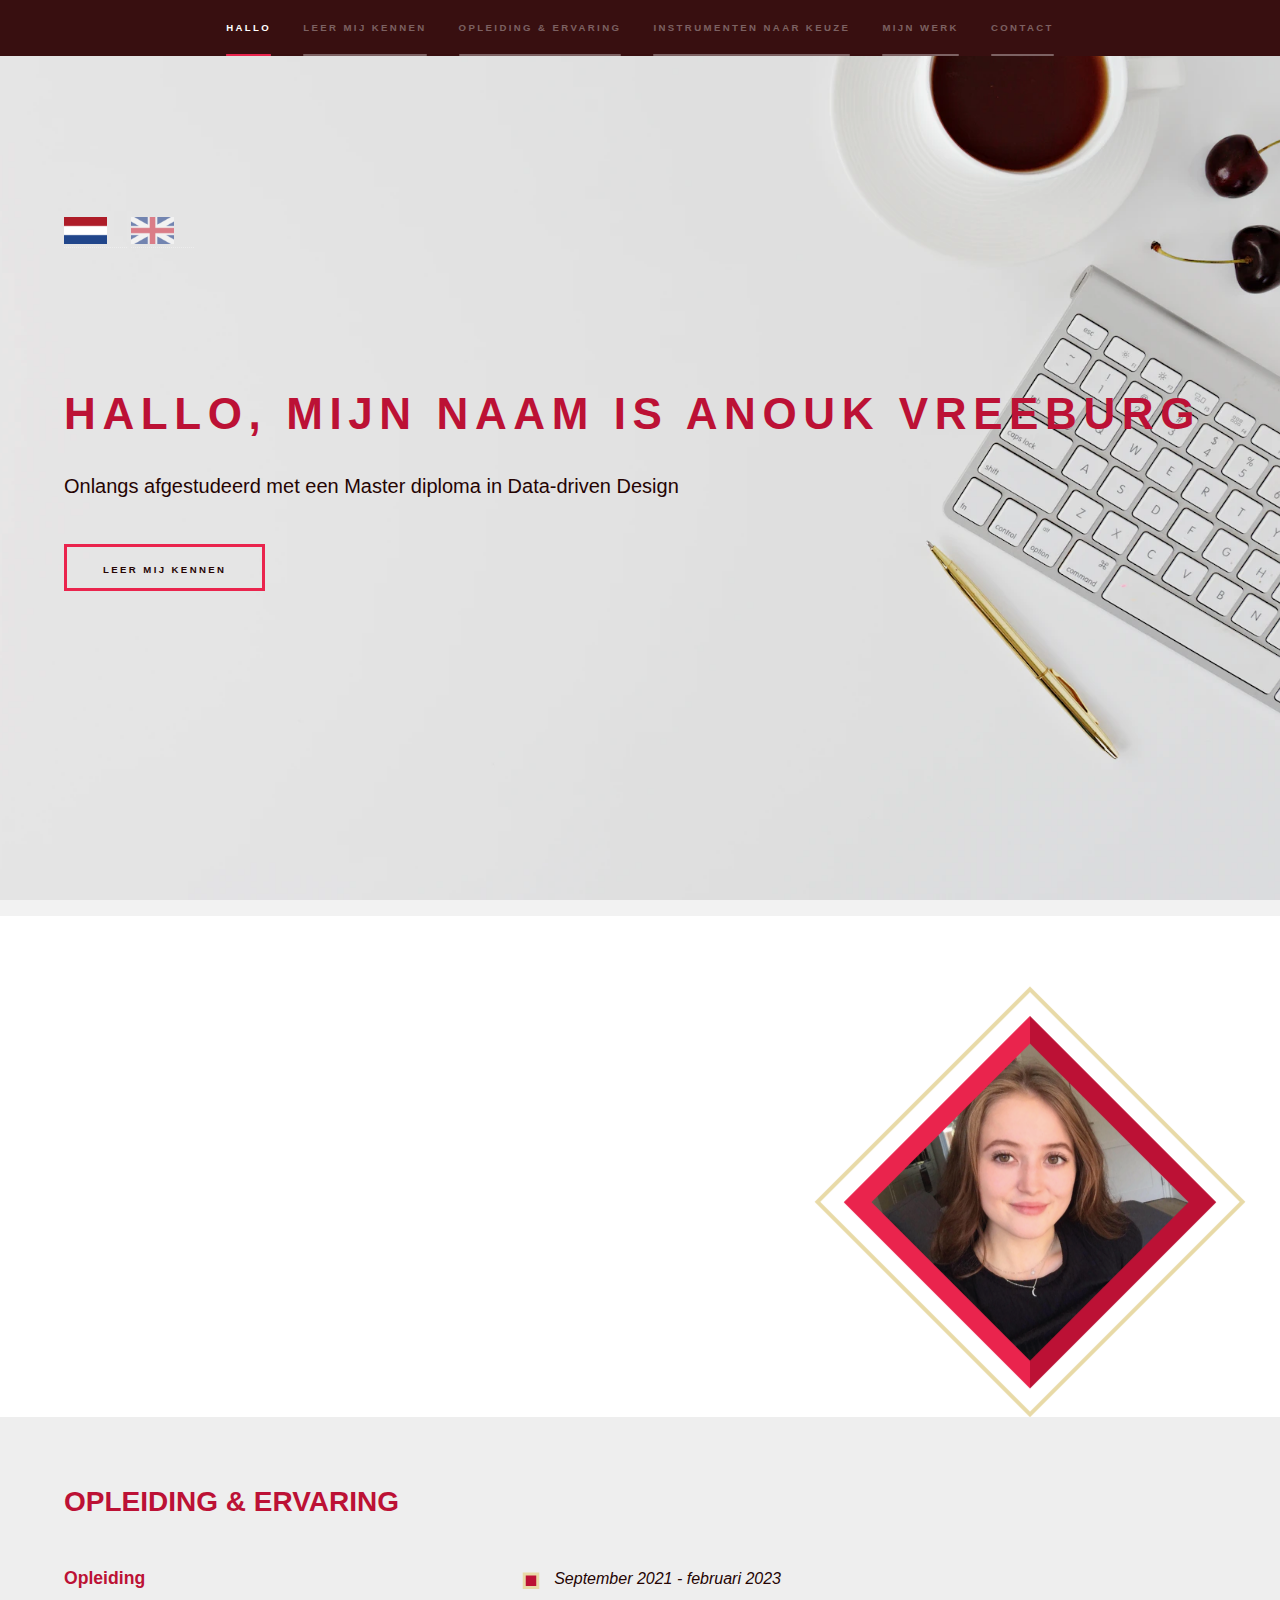
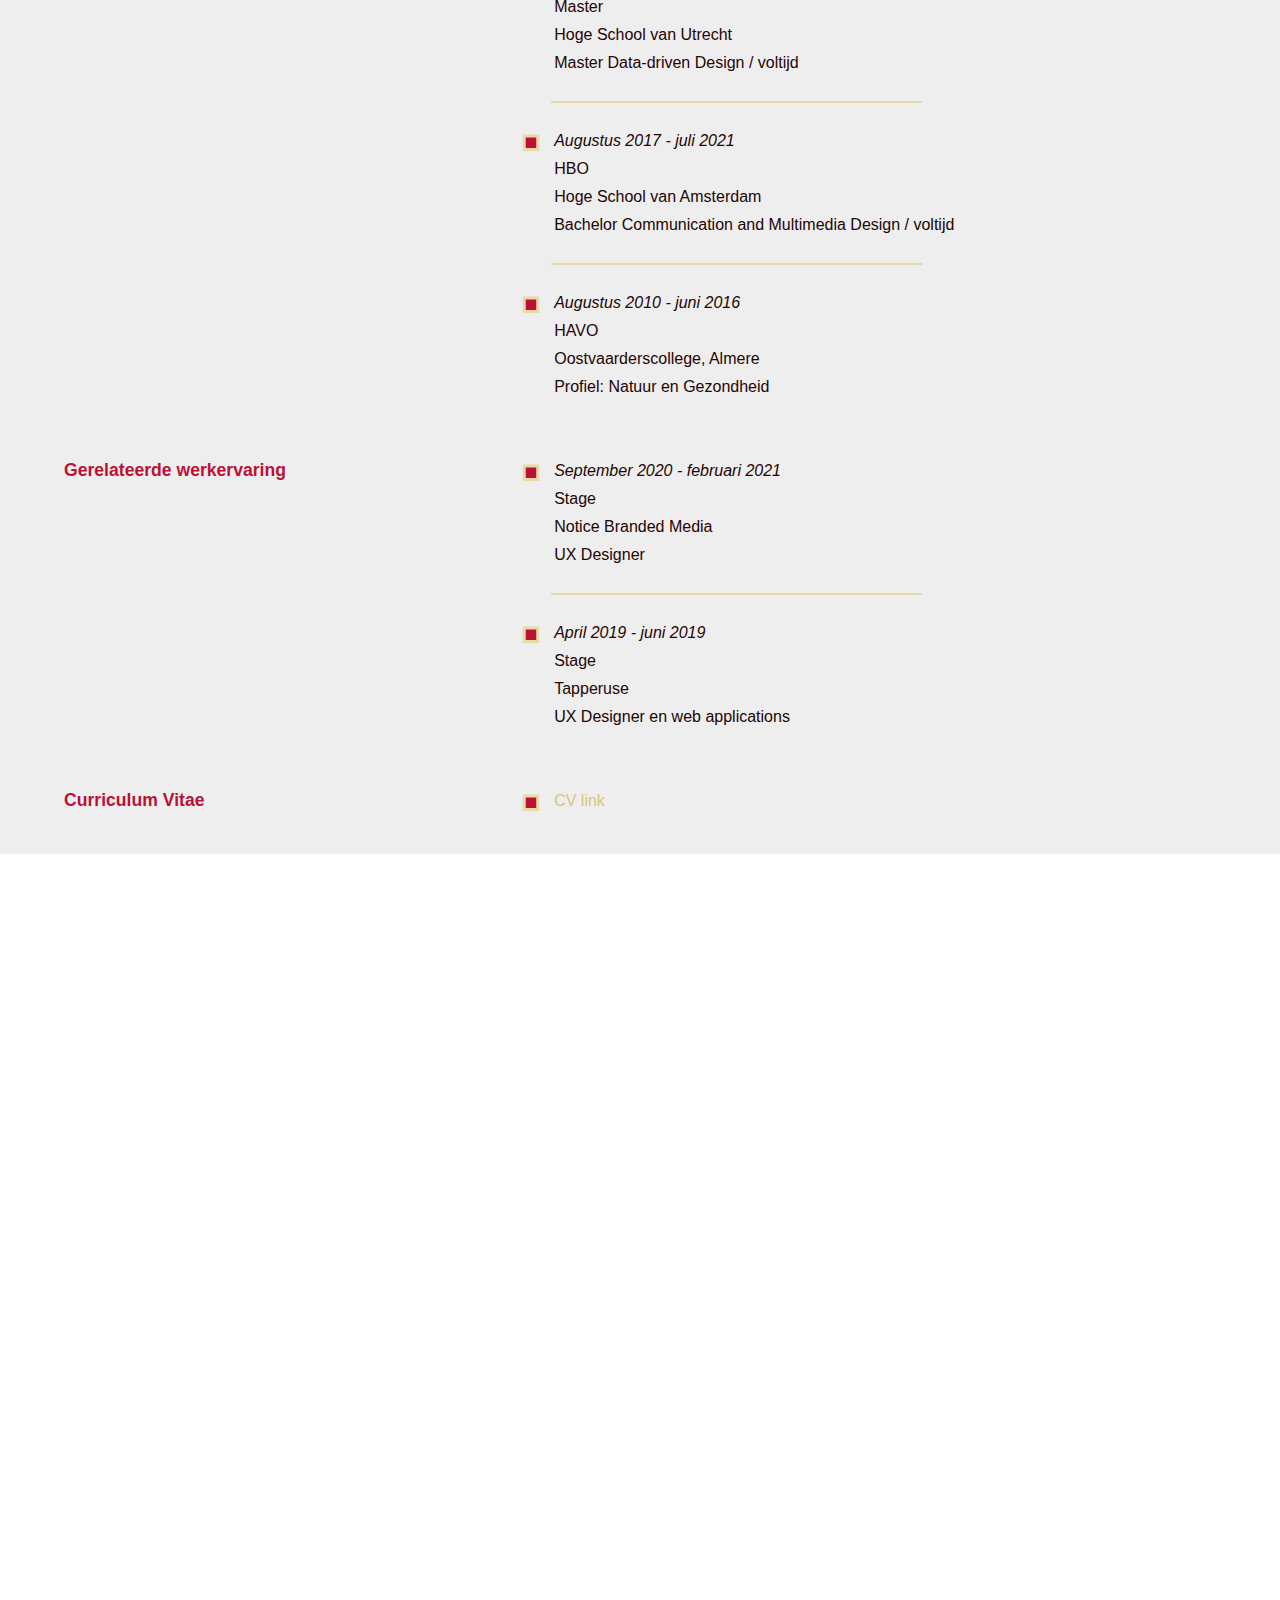
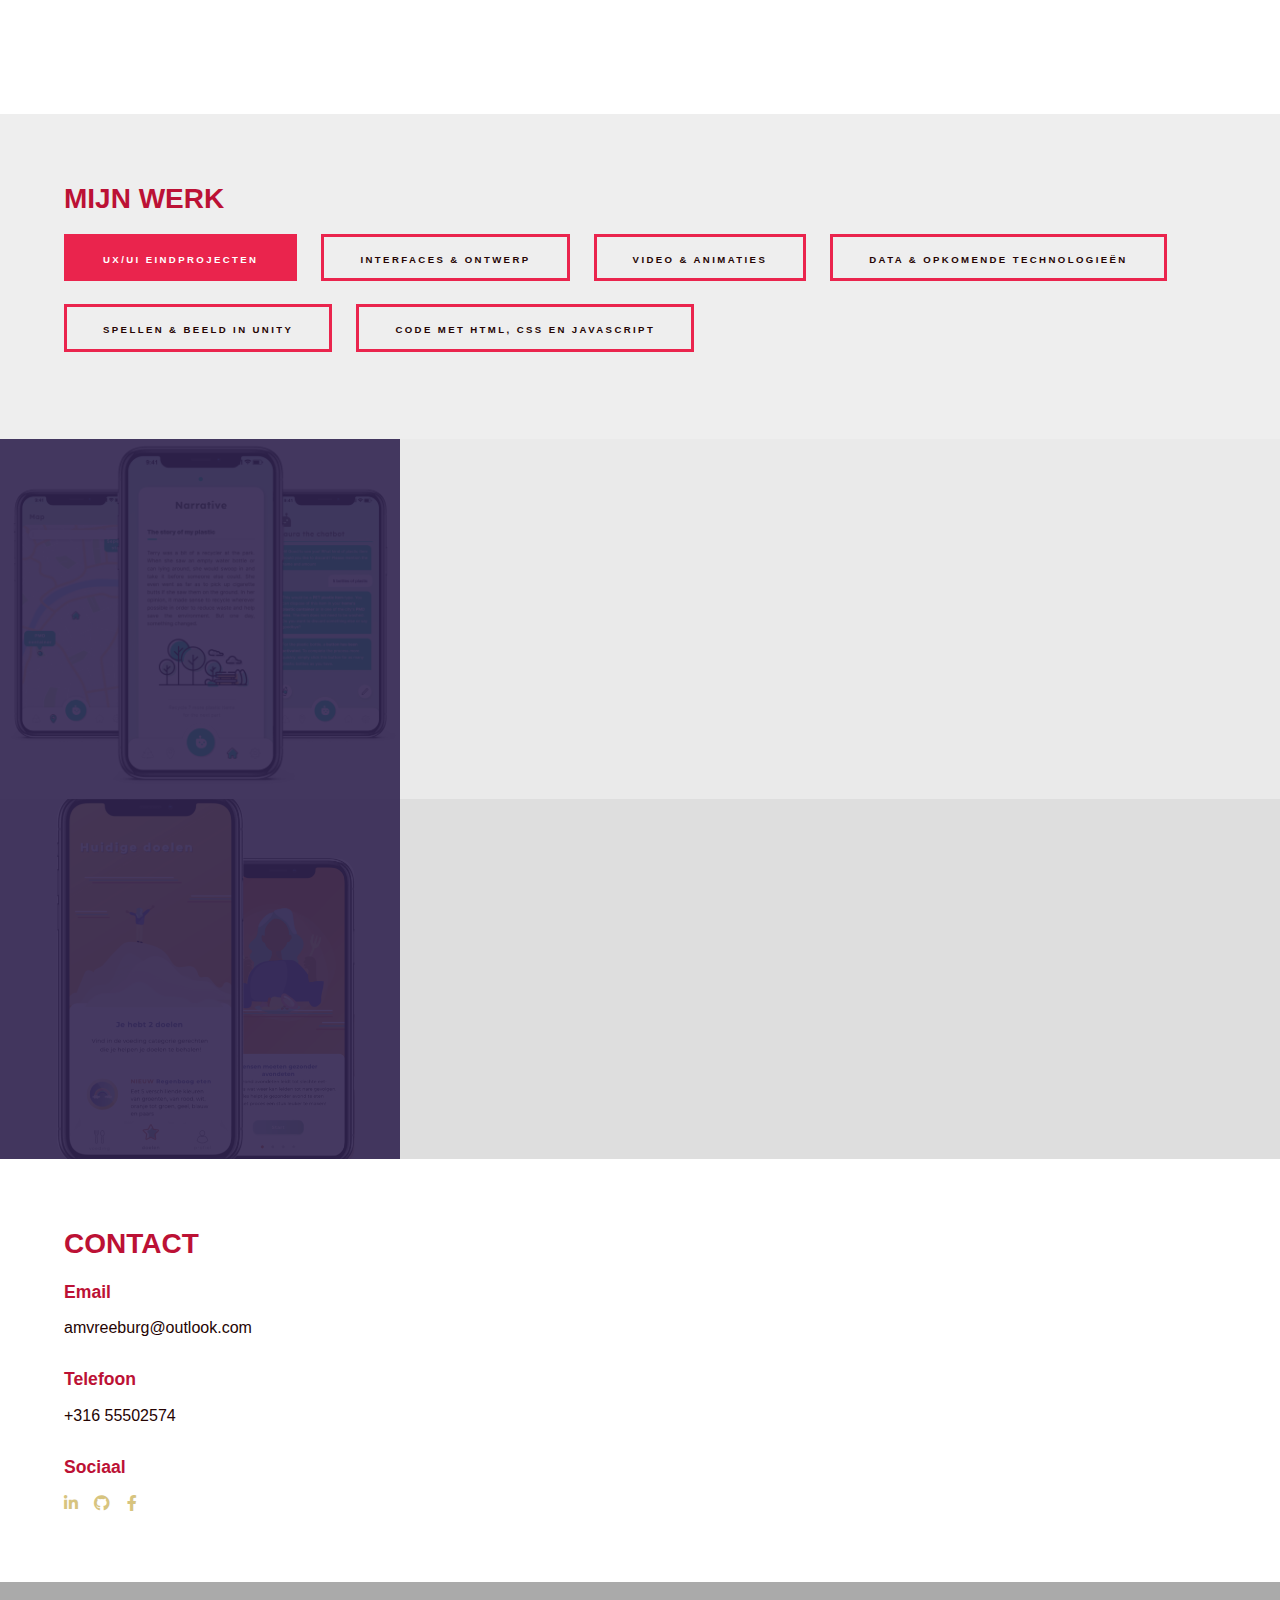
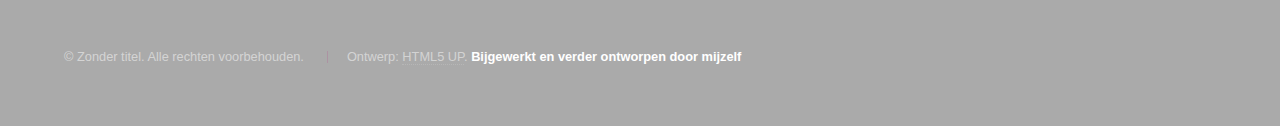
==== commit 7d888281: "Update index.html" ====
--- a/index.html
+++ b/index.html
@@ -110,22 +110,22 @@
                     <section>
                         <span class="icon solid major fa-chart-line"></span>
                         <h3>Data-driven</h3>
-                        <p>Ik ben gefascineerd door het werken met data om te leren ontwerpen met de gebruikerservaring als focus. Ik heb ook ervaring met Python, waarmee ik efficiënter met data kan werken. Data biedt veel mogelijkheden om het ontwerp volledig te optimaliseren voor de klant en dat vind ik erg leuk om te doen.</p>      
+                        <p>Ik ben gefascineerd door het werken met <strong>data</strong> om te leren ontwerpen met de gebruikerservaring als focus. Ik heb ook ervaring met <strong>Python</strong>, waarmee ik efficiënter met data kan werken. Data biedt veel mogelijkheden om het ontwerp volledig te <strong>optimaliseren voor de gebruiker</strong> en dat vind ik erg leuk om te doen.</p>      
                     </section>
                     <section>
                         <span class="icon solid major fa-edit"></span>
                         <h3>Ontwerp en video</h3>
-                        <p>Ik gebruik graag creatieve programma's zoals Adobe Illustrator, Photoshop, After Effects, Figma en Blender. Met Adobe maak ik mooie ontwerpen voor app- en printdesign en maak ik productvideo's en animaties. Figma gebruik ik om applicatieschermen te ontwerpen en te tonen, voor een complete UX/UI. Blender gebruik ik voor 3D-modellen en verschillende animaties.</p>
+                        <p>Ik gebruik graag creatieve programma's zoals <strong>Adobe Illustrator, Photoshop, After Effects, Figma en Blender</strong>. Met Adobe maak ik mooie ontwerpen voor app- en printdesign en maak ik productvideo's en animaties. Figma gebruik ik om applicatieschermen te ontwerpen en te tonen, voor een complete <strong>UX/UI</strong>. Blender gebruik ik voor 3D-modellen en verschillende animaties.</p>
                     </section>
                     <section>
                         <span class="icon solid major fa-gamepad"></span>
                         <h3>Unity</h3>
-                        <p>Ik hou ervan om te werken met Unity, waar ik spellen en virtuele werelden kan creëren. Met behulp van de programmeertaal C# kan ik mijn ideeën tot leven brengen. Met Unity's krachtige engine en gebruikersvriendelijke interface kan ik meeslepende 3D-werelden en ervaringen creëren die mijn doelgroep zullen opwinden en boeien.</p>
+                        <p>Ik hou ervan om te werken met <strong>Unity</strong>, waar ik spellen en virtuele werelden kan creëren. Met behulp van de <strong>programmeertaal C#</strong> kan ik mijn ideeën tot leven brengen. Met Unity's krachtige engine en gebruikersvriendelijke interface kan ik meeslepende 3D-werelden en ervaringen creëren die mijn doelgroep zullen opwinden en boeien.</p>
                     </section>
                     <section>
                         <span class="icon major fa-robot"></span>
                         <h3>Andere interesses</h3>
-                        <p>Ik ben verder geïnteresseerd in de potentie van opkomende technologieën en de kansen die ze bieden. Ik ben gepassioneerd over het verkennen van nieuwe en innovatieve ideeën.</p>
+                        <p>Ik ben verder geïnteresseerd in de potentie van <strong>opkomende technologieën</strong> en de kansen die ze bieden. Ik ben gepassioneerd over het verkennen van nieuwe en innovatieve ideeën.</p>
                     </section>
                 </div>
             </div>
